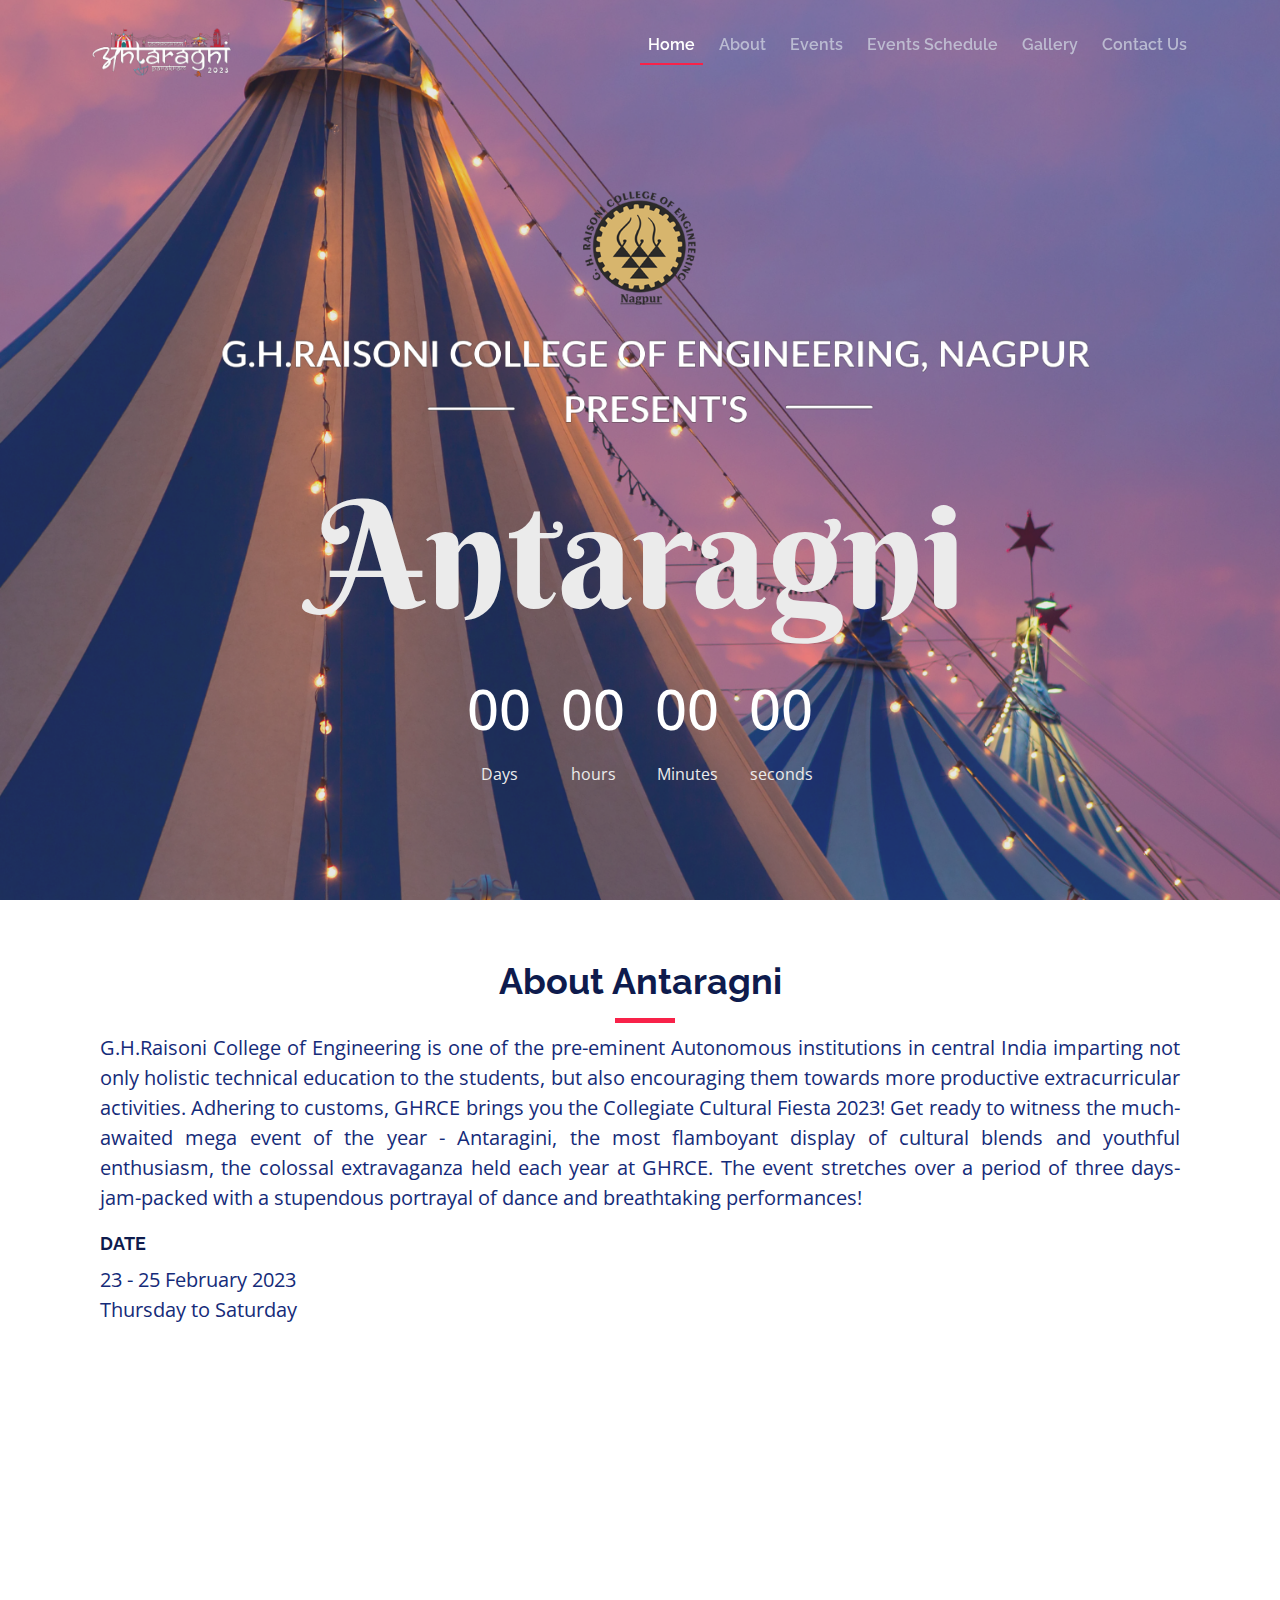
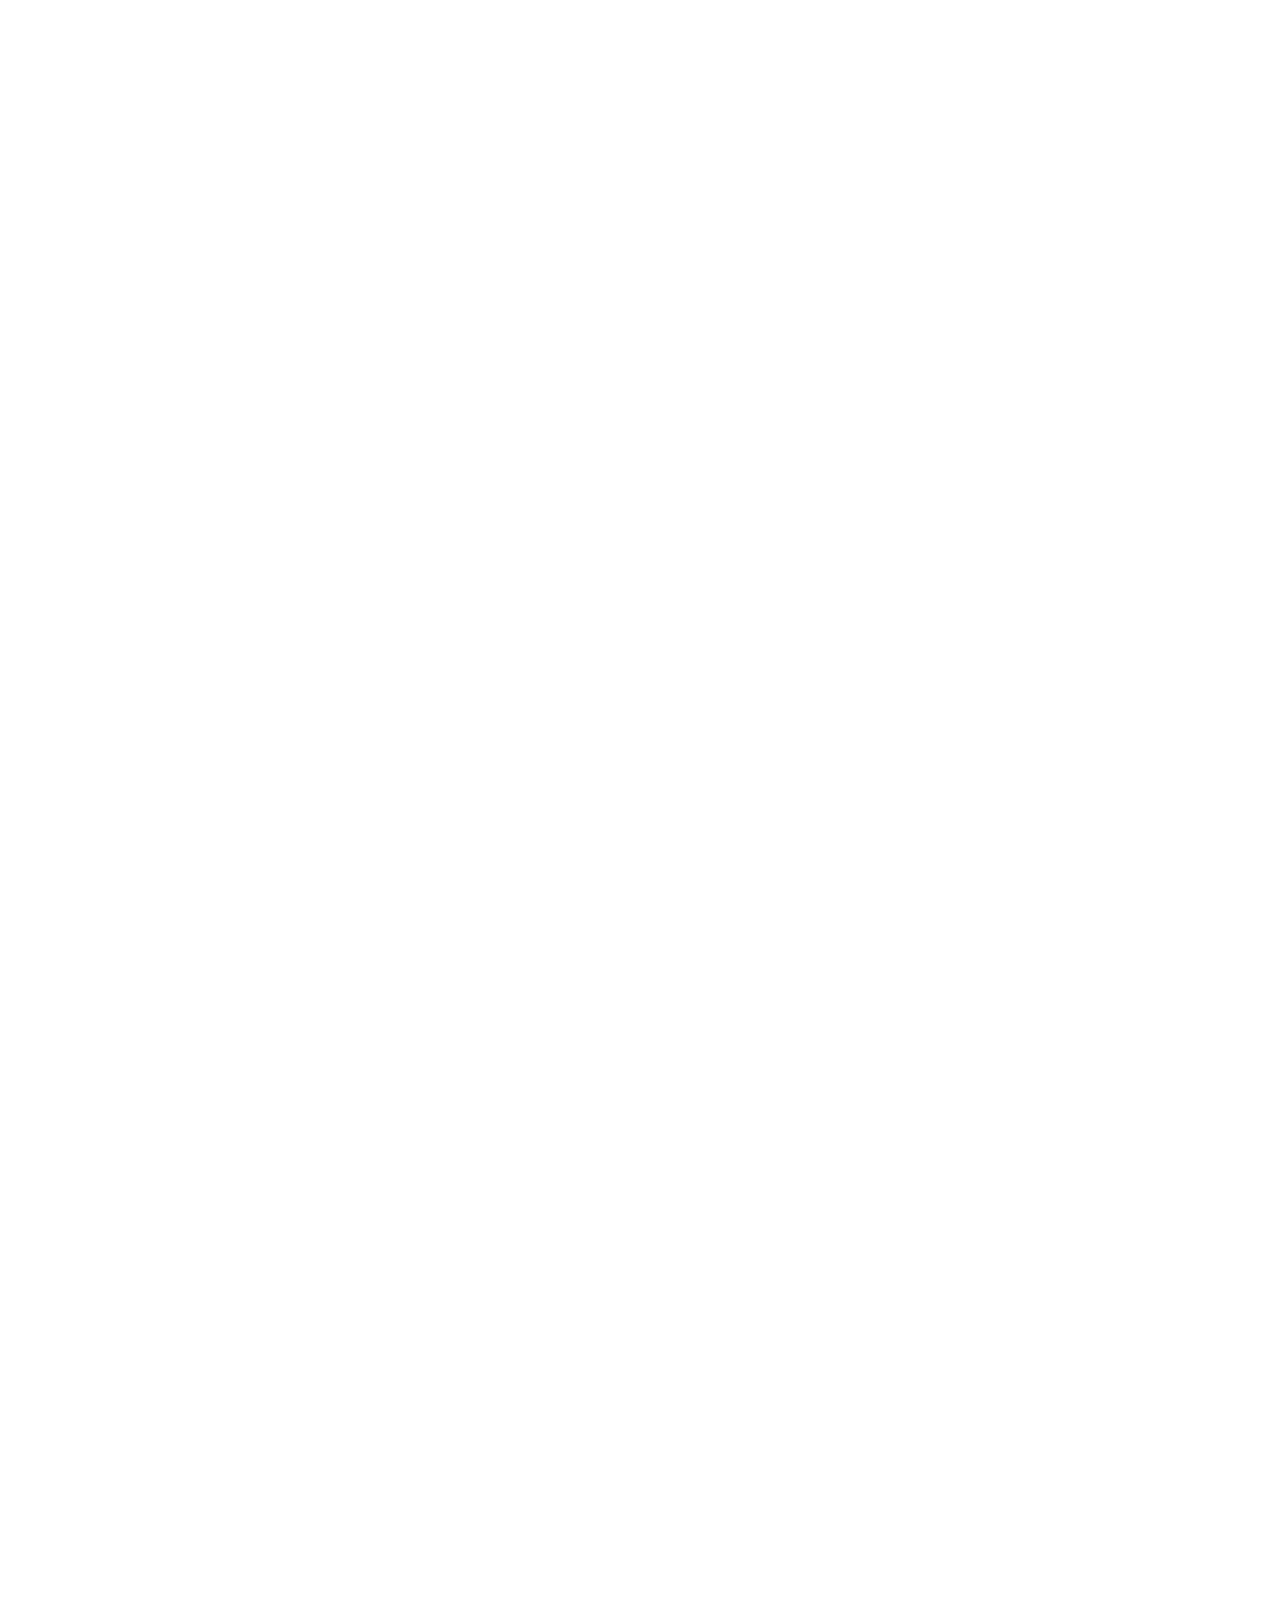
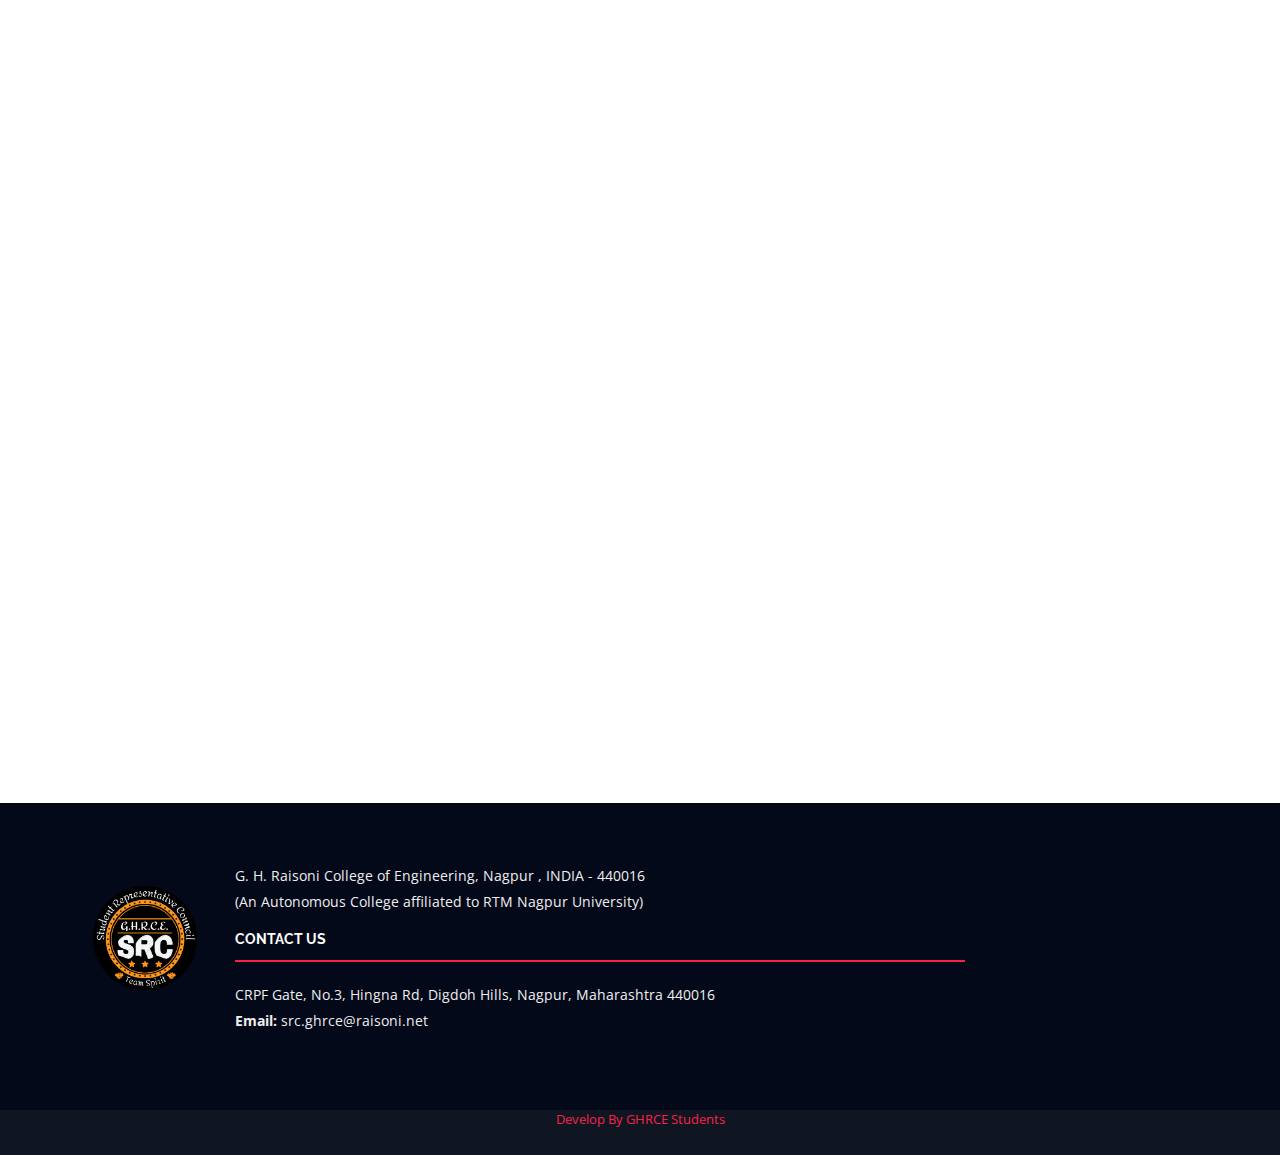
==== index.html @ e427fae5 "Merge branch 'main' of https://github.com/vidhanshu/Antaragni_website_2022 into ajay" ====
<!DOCTYPE html>
<html lang="en">
  <head>
    <meta charset="utf-8" />
    <title>Antaragni</title>
    <meta content="width=device-width, initial-scale=1.0" name="viewport" />
    <meta content="" name="keywords" />
    <meta content="" name="description" />

    <meta property="og:url" content="https://www.antaragni.net/" />
    <meta property="og:site_name" content="Antaragni" />
    <meta
      property="og:description"
      content="Antaragni,Technorion ,Parakram GHRCE"
    />
    <meta property="og:type" content="Antaragni,Technorion ,Parakram GHRCE" />
    <meta
      property="og:image"
      content="https://antaragni.net/img/f_SRC_logo1.png"
    />
    <meta
      property="og:image:secure_url"
      content="https://antaragni.net/img/f_SRC_logo1.png"
    />
    <meta property="og:image:width" content="203" />
    <meta property="og:image:height" content="203" />

    <!-- Favicons -->
    <link href="img/f_SRC_logo1.png" rel="icon" />
    <!--<link href="img/apple-touch-icon.png" rel="apple-touch-icon" />-->

    <!-- Google Fonts -->
    <link
      href="https://fonts.googleapis.com/css?family=Open+Sans:300,300i,400,400i,700,700i|Raleway:300,400,500,700,800"
      rel="stylesheet"
    />
    <link rel="preconnect" href="https://fonts.googleapis.com" />
    <link rel="preconnect" href="https://fonts.gstatic.com" crossorigin />
    <link
      href="https://fonts.googleapis.com/css2?family=Berkshire+Swash&display=swap"
      rel="stylesheet"
    />
    <link rel="preconnect" href="https://fonts.googleapis.com" />
    <link rel="preconnect" href="https://fonts.gstatic.com" crossorigin />
    <link
      href="https://fonts.googleapis.com/css2?family=Montserrat&display=swap"
      rel="stylesheet"
    />
    <!-- Bootstrap CSS File -->
    <link href="lib/bootstrap/css/bootstrap.min.css" rel="stylesheet" />

    <!-- Libraries CSS Files -->
    <link href="lib/font-awesome/css/font-awesome.min.css" rel="stylesheet" />
    <link href="lib/animate/animate.min.css" rel="stylesheet" />
    <link href="lib/venobox/venobox.css" rel="stylesheet" />
    <link href="lib/owlcarousel/assets/owl.carousel.min.css" rel="stylesheet" />

    <!-- Main Stylesheet File -->
    <link href="css/style.css" rel="stylesheet" />
    <link href="css/confetti.css" rel="stylesheet" />
  </head>

  <body>
    <!--==========================
    Header
  ============================-->
    <header id="header">
      <div class="container">
        <div id="logo" class="pull-left">
          <!--Uncomment below if you prefer to use a text logo -->
          <!--<h1><a href="#main">C<span>o</span>nf</a></h1>-->
          <!--<a class="navbar-brand" href="#" style=" float: left;width: auto;height: 100px;">-->
          <a href="index.html">
            <img
              style="float: left; width: 150px; height: 55px"
              alt="logo"
              src="img/antaragniLogo.png"
              
            />
          </a>
          <!--</a>-->

          <!--<a href="#intro" class="scrollto" style="color : #f82249"><h2 style="color : #f82249;font-weight :bold">ANTARAGNI</h2></a>-->
        </div>

        <nav id="nav-menu-container">
          <ul class="nav-menu">
            <li class="menu-active">
              <a style="font-size: 16px !important" href="#intro">Home</a>
            </li>
            <li>
              <a href="about_us.html" style="font-size: 16px !important"
                >About</a
              >
            </li>
            <li>
              <a href="#speakers" style="font-size: 16px !important">Events</a>
            </li>
            <li>
              <a href="#schedule" style="font-size: 16px !important"
                >Events Schedule</a
              >
            </li>
            <li>
              <a href="#gallery" style="font-size: 16px !important">Gallery</a>
            </li>
            <!--<li><a href="#supporters">Sponsors</a></li>-->

            <li>
              <a href="#contact" style="font-size: 16px !important"
                >Contact Us</a
              >
            </li>
          </ul>
        </nav>
        <!-- #nav-menu-container -->
      </div>
    </header>
    <!-- #header -->

    <!--==========================
    Intro Section
  ============================-->
    <section id="intro">
      <div class="intro-container wow fadeIn">
        <img src="img/logo_ghrce.png" style="height: 120px" />
        <img src="img/collegeName2.png" id="clgName" />
        <p class="mb-2 pb-0" id="antaragniWord">Antaragni</p>
        
        <!-- <a
          href="https://www.youtube.com/watch?v=Av93eybLUzI"
          class="venobox play-btn mb-4"
          data-vbtype="video"
          data-autoplay="true"
        ></a> -->
        <!--<a href="" class="about-btn scrollto">Register</a> -->

        <!-- <section> -->
          <div class="countDown">
            <!-- <center> -->
            <div class="container">
                <div class="container timer__container">
                  <div  class="col-lg-3">
                    <h2 class="day">00</h2>
                    <p>Days</p>
                  </div>
                  
                  <div class="col-lg-3 col-sm-3">
                    <h2 class="hour">00</h2>
                    <p>hours</p>
                  </div>
                  
                  <div class="col-lg-3 col-sm-3">
                    <h2 class="min">00</h2>
                    <p>Minutes</p>
                  </div>
                  
                  <div class="col-lg-3 col-sm-3">
                    <h2 class="sec">00</h2>
                    <p>seconds</p>
                  </div>
                </div>
              </div>
            <!-- </center> -->
            </div>
        <!-- </section> -->

        <!-- <img src="img/letsCeleb.png" id="clgName" /> -->
      </div>
    </section>

    <main id="main">
      <!--==========================
      About Section
    ============================-->
      <section id="about">
        <!--  animation container -->
        <!-- <div class="js-container myContainer">  -->
        <div class="container wow-fadeInUp">
          <h2 class="text-center section-header" style="color: #0e1b4d">About Antaragni</h2>
          <!-- <div class="row"> -->
            <!--img/intro_video.mp4-->
            <!-- <div class="col-lg-6 div-col-md-6 div-col-sm-12"> -->
              <!--<iframe class="embed-responsive-item" src="img/anta_video.mp4" allow="autoplay"  ></iframe>-->
              <!-- <video
                width="80%"
                height="auto"
                autoplay
                muted
                style="width: 90%; display: block; margin: auto"
              >
                <source src="img/intro_video.mp4" type="video/mp4" />
              </video> -->

              <!--<img src="img/anta_video.mp4" alt="" style="width: 100%;">-->
              <!--<video width="450" height="auto" autoplay muted>-->
              <!--      <source src="img/anta_video.mp4" type="video/mp4">-->
              <!--      <source src="img/anta_video.mp4" type="video/ogg">-->
              <!--</video>-->
            <!-- </div> -->

            <div class="col-lg-12 div-col-md-12 div-col-sm-12">
              <p style="color: #152b79; font-size: 18px" align="justify">
                G.H.Raisoni College of Engineering is one of the pre-eminent
                Autonomous institutions in central India imparting not only
                holistic technical education to the students, but also
                encouraging them towards more productive extracurricular
                activities. Adhering to customs, GHRCE brings you the Collegiate
                Cultural Fiesta 2023! Get ready to witness the much-awaited mega
                event of the year - Antaragini, the most flamboyant display of
                cultural blends and youthful enthusiasm, the colossal
                extravaganza held each year at GHRCE. The event stretches over a
                period of three days- jam-packed with a stupendous portrayal of
                dance and breathtaking performances!
              </p>
              <!--<h3 style="color: #0e1b4d;">Where</h3>-->
              <!--<p style="color: #152b79;">G.H. Raisoni College of Engineering, Nagpur</p>-->

              <h3 style="color: #0e1b4d">Date</h3>
              <p style="color: #152b79; font-size: 16px">
                23 - 25 February 2023 <br />Thursday to Saturday
              </p>
            
              
                
              </div>
            </div>

            
         
          </div>
        </div>
        <!-- </div> -->
      </section>
      <!--==========================
      events Section / events 
    ============================-->
      <section
        id="speakers"
        class="wow fadeInUp"
        style="background-color: #f6f7fd"
      >
        <div class="container">
          <div class="section-header">
            <h2>Events</h2>
            <p>Here are some of our Events</p>
          </div>
          <div class="row">
            <div class="col-lg-4 col-md-6 ">
              <div class="speaker shadow">
                <a href="Antaragni_Events.html">
                  <img
                    href="Antaragni_Events.html"
                    src="img/events/antaragniCard.png"
                    alt="Speaker 1"
                    class="img-fluid"
                  />
                </a>
              </div>
            </div>
            <div class="col-lg-4 col-md-6 ">
              <div class="speaker shadow">
                <a href="Technorian_Events.html">
                  <img
                    href="Technorian_Events.html"
                    src="img/events/technorionCard.png"
                    alt="Speaker 2"
                    class="img-fluid"
                  />
                </a>
              </div>
            </div>
            <div class="col-lg-4 col-md-6 ">
              <div class="speaker shadow">
                <a href="Parakram_Events.html">
                  <img
                    href="Parakram_Events.html"
                    src="img/events/parakramCard.png"
                    alt="Speaker 3"
                    class="img-fluid"
                  />
                </a>
              </div>
            </div>
          </div>
        </div>
      </section>

      <!--==========================
      Schedule Section
    ============================-->
      <section id="schedule" style="background-color: #ffffff">
        <div class="container wow fadeInUp">
          <div class="section-header">
            <h2>Event Schedule for antaragni</h2>
            <p>Here is our event schedule</p>
          </div>

          <ul class="nav nav-tabs" role="tablist">
            <li class="nav-item">
              <a
                class="nav-link active"
                href="#day-1"
                role="tab"
                data-toggle="tab"
                >Day 1</a
              >
            </li>
            <li class="nav-item">
              <a class="nav-link" href="#day-2" role="tab" data-toggle="tab"
                >Day 2</a
              >
            </li>
            <li class="nav-item">
              <a class="nav-link" href="#day-3" role="tab" data-toggle="tab"
                >Day 3</a
              >
            </li>
          </ul>

          <h3 class="sub-heading">Exclusive events, priceless memories</h3>

          <div class="tab-content row justify-content-center">
            <!-- Schdule Day 1 -->
            <div
              role="tabpanel"
              class="col-lg-9 tab-pane fade show active"
              id="day-1"
            >
              <div class="row schedule-item">
                <div class="col-md-2"><time>09:00 AM - 11:00 AM</time></div>
                <div class="col-md-10">
                  <h4>
                    <ul>
                      <li>Wall Painting</li>
                      <li>Bomb Squad</li>
                      <li>Code-o-Quick</li>
                      <li>Treasure Hunt</li>
                      <li> Game-o-lution</li>
                      <li>Robo Soccer</li>
                      <li>Bridge Building</li>
                    </ul>      
                  </h4>
                </div>
              </div>

              <div class="row schedule-item">
                <div class="col-md-2"><time>11:00 AM - 01:00 PM</time></div>
                <div class="col-md-10">
                  <!--<div class="speaker">-->
                  <!--  <img src="img/speakers/1.jpg" alt="Brenden Legros" />-->
                  <!--</div>-->
                  <h4>
                    <ul>
                      <li>Talent show</li>
                      <li>Masterchef</li>
                      <li>Men in Action</li>
                      <li>Web-o-change</li>
                      <li>UNO</li>
                      <li>Technical Treasure Hunt</li>
                      <li>Glow hocket</li>
                      <li>Blind Race</li>
                      <li>Tower Making</li>
                    </ul>
                  </h4>
                  <!--<p>Facere provident incidunt quos voluptas.</p>-->
                </div>
              </div>

              <div class="row schedule-item">
                <div class="col-md-2"><time>01:30 PM - 4:00 PM</time></div>
                <div class="col-md-10">
                  <!--<div class="speaker">-->
                  <!--  <img src="img/speakers/2.jpg" alt="Hubert Hirthe" />-->
                  <!--</div>-->
                  <h4>
                    <ul>
                      <li>Inauguration + Pawankhind Act</li>
                      <li>COD</li>
                      <li>Clash Royale</li>
                      <li>CS GO</li>
                    </ul>
                  </h4>
                  <!--<p>-->
                  <!--  Maiores dignissimos neque qui cum accusantium ut sit sint-->
                  <!--  inventore.-->
                  <!--</p>-->
                </div>
              </div>

              <div class="row schedule-item">
                <div class="col-md-2"><time>04:00 PM - 5:30 PM</time></div>
                <div class="col-md-10">
                  <!--<div class="speaker">-->
                  <!--  <img src="img/speakers/3.jpg" alt="Cole Emmerich" />-->
                  <!--</div>-->
                  <h4>
                    <ul><li>DJ Artist </li></ul></h4>
                  <!--<p>-->
                  <!--  Veniam accusantium laborum nihil eos eaque accusantium-->
                  <!--  aspernatur.-->
                  <!--</p>-->
                </div>
              </div>

              <!--<div class="row schedule-item">-->
              <!--  <div class="col-md-2"><time>02:00 PM</time></div>-->
              <!--  <div class="col-md-10">-->
              <!--    <div class="speaker">-->
              <!--      <img src="img/speakers/4.jpg" alt="Jack Christiansen" />-->
              <!--    </div>-->
              <!--    <h4>-->
              <!--      Qui non qui vel amet culpa sequi.-->
              <!--      <span>Jack Christiansen</span>-->
              <!--    </h4>-->
              <!--    <p>Nam ex distinctio voluptatem doloremque suscipit iusto.</p>-->
              <!--  </div>-->
              <!--</div>-->

              <!--<div class="row schedule-item">-->
              <!--  <div class="col-md-2"><time>03:00 PM</time></div>-->
              <!--  <div class="col-md-10">-->
              <!--    <div class="speaker">-->
              <!--      <img src="img/speakers/5.jpg" alt="Alejandrin Littel" />-->
              <!--    </div>-->
              <!--    <h4>-->
              <!--      Quos ratione neque expedita asperiores.-->
              <!--      <span>Alejandrin Littel</span>-->
              <!--    </h4>-->
              <!--    <p>-->
              <!--      Eligendi quo eveniet est nobis et ad temporibus odio quo.-->
              <!--    </p>-->
              <!--  </div>-->
              <!--</div>-->

              <!--<div class="row schedule-item">-->
              <!--  <div class="col-md-2"><time>04:00 PM</time></div>-->
              <!--  <div class="col-md-10">-->
              <!--    <div class="speaker">-->
              <!--      <img src="img/speakers/6.jpg" alt="Willow Trantow" />-->
              <!--    </div>-->
              <!--    <h4>-->
              <!--      Quo qui praesentium nesciunt <span>Willow Trantow</span>-->
              <!--    </h4>-->
              <!--    <p>-->
              <!--      Voluptatem et alias dolorum est aut sit enim neque-->
              <!--      veritatis.-->
              <!--    </p>-->
              <!--  </div>-->
              <!--</div>-->
            </div>
            <!-- End Schdule Day 1 -->

            <!-- Schdule Day 2 -->
            <div role="tabpanel" class="col-lg-9 tab-pane fade" id="day-2">
              <div class="row schedule-item">
                <div class="col-md-2"><time>09:00 AM - 11:00 AM</time></div>
                <div class="col-md-10">
                  <!--<div class="speaker">-->
                  <!--  <img src="img/speakers/1.jpg" alt="Brenden Legros" />-->
                  <!--</div>-->
                  <h4>
                    <ul>
                      <li>Theme Dance + Folk Dance</li>
                      <li>Rocket League</li>
                      <li>Rocket League</li>
                      <li>Innovative Tech</li>
                      <li>Valorant</li>
                      <li>Line Follower</li>
                      <li>Technical  Quiz</li>
                      <li>Trashion</li>
                    </ul>
                    
                  </h4>
                  <!--<p>Facere provident incidunt quos voluptas.</p>-->
                </div>
              </div>

              <div class="row schedule-item">
                <div class="col-md-2"><time>11:00 AM - 1:00 PM</time></div>
                <div class="col-md-10">
                  <!--<div class="speaker">-->
                  <!--  <img src="img/speakers/2.jpg" alt="Hubert Hirthe" />-->
                  <!--</div>-->
                  <h4>
                    <ul>
                      <li>Signing</li>
                      <li>Valorant</li>
                      <li>Technical Quiz</li>
                    </ul>
                  </h4>
                  <!--<p>-->
                  <!--  Maiores dignissimos neque qui cum accusantium ut sit sint-->
                  <!--  inventore.-->
                  <!--</p>-->
                </div>
              </div>

              <div class="row schedule-item">
                <div class="col-md-2"><time>01:00 PM - 03:00 PM</time></div>
                <div class="col-md-10">
                  <!--<div class="speaker">-->
                  <!--  <img src="img/speakers/3.jpg" alt="Cole Emmerich" />-->
                  <!--</div>-->
                  <h4><ul><li>Fashion Show</li></ul></h4>
                  <!--<p>-->
                  <!--  Veniam accusantium laborum nihil eos eaque accusantium-->
                  <!--  aspernatur.-->
                  <!--</p>-->
                </div>
              </div>

              <div class="row schedule-item">
                <div class="col-md-2"><time>03:00 PM - 4:00 PM</time></div>
                <div class="col-md-10">
                  <!--<div class="speaker">-->
                  <!--  <img src="img/speakers/4.jpg" alt="Jack Christiansen" />-->
                  <!--</div>-->
                  <h4><ul><li>Open mic</li></ul></h4>
                  <!--<p>Nam ex distinctio voluptatem doloremque suscipit iusto.</p>-->
                </div>
              </div>

              <div class="row schedule-item">
                <div class="col-md-2"><time>04:00 PM - 5.30 PM</time></div>
                <div class="col-md-10">
                  <!--<div class="speaker">-->
                  <!--  <img src="img/speakers/5.jpg" alt="Alejandrin Littel" />-->
                  <!--</div>-->
                  <h4><ul><li>Street dance</li></ul></h4>
                  <!--<p>-->
                  <!--  Eligendi quo eveniet est nobis et ad temporibus odio quo.-->
                  <!--</p>-->
                </div>
              </div>

              <!--<div class="row schedule-item">-->
              <!--  <div class="col-md-2"><time>04:00 PM</time></div>-->
              <!--  <div class="col-md-10">-->
              <!--    <div class="speaker">-->
              <!--      <img src="img/speakers/6.jpg" alt="Willow Trantow" />-->
              <!--    </div>-->
              <!--    <h4>-->
              <!--      Quo qui praesentium nesciunt <span>Willow Trantow</span>-->
              <!--    </h4>-->
              <!--    <p>-->
              <!--      Voluptatem et alias dolorum est aut sit enim neque-->
              <!--      veritatis.-->
              <!--    </p>-->
              <!--  </div>-->
              <!--</div>-->
            </div>
            <!-- End Schdule Day 2 -->

            <!-- Schdule Day 3 -->
            <div role="tabpanel" class="col-lg-9 tab-pane fade" id="day-3">
              <div class="row schedule-item">
                <div class="col-md-2"><time>09:30 AM - 10:30 AM</time></div>
                <div class="col-md-10">
                  <!--<div class="speaker">-->
                  <!--<img src="img/speakers/2.jpg" alt="Hubert Hirthe" />-->
                  <!--</div>-->
                  <h4><ul><li>Traditional Retro day walk</li></ul></h4>
                </div>
              </div>

              <div class="row schedule-item">
                <div class="col-md-2"><time>01:00 PM - 2:30 PM</time></div>
                <div class="col-md-10">
                  <!--<div class="speaker">-->
                  <!--  <img src="img/speakers/3.jpg" alt="Cole Emmerich" />-->
                  <!--</div>-->
                  <h4><ul><li>Prize distribution + Validictory</li></ul></h4>
                  <!--<p>-->
                  <!--  Veniam accusantium laborum nihil eos eaque accusantium-->
                  <!--  aspernatur.-->
                  <!--</p>-->
                </div>
              </div>

              <div class="row schedule-item">
                <div class="col-md-2"><time>06:00 PM onwards</time></div>
                <div class="col-md-10">
                  <!--<div class="speaker">-->
                  <!--  <img src="img/speakers/1.jpg" alt="Brenden Legros" />-->
                  <!--</div>-->
                  <h4><ul><li>Celebrity Night <em>(Hariganga campus)</em></li></ul></h4>
                  <!--<p>Facere provident incidunt quos voluptas.</p>-->
                </div>
              </div>

              <!--<div class="row schedule-item">-->
              <!--  <div class="col-md-2"><time>02:00 PM</time></div>-->
              <!--  <div class="col-md-10">-->
              <!--    <div class="speaker">-->
              <!--      <img src="img/speakers/4.jpg" alt="Jack Christiansen" />-->
              <!--    </div>-->
              <!--    <h4>-->
              <!--      Qui non qui vel amet culpa sequi.-->
              <!--      <span>Jack Christiansen</span>-->
              <!--    </h4>-->
              <!--    <p>Nam ex distinctio voluptatem doloremque suscipit iusto.</p>-->
              <!--  </div>-->
              <!--</div>-->

              <!--  <div class="row schedule-item">-->
              <!--    <div class="col-md-2"><time>03:00 PM</time></div>-->
              <!--    <div class="col-md-10">-->
              <!--      <div class="speaker">-->
              <!--        <img src="img/speakers/5.jpg" alt="Alejandrin Littel" />-->
              <!--      </div>-->
              <!--      <h4>-->
              <!--        Quos ratione neque expedita asperiores.-->
              <!--        <span>Alejandrin Littel</span>-->
              <!--      </h4>-->
              <!--      <p>-->
              <!--        Eligendi quo eveniet est nobis et ad temporibus odio quo.-->
              <!--      </p>-->
              <!--    </div>-->
              <!--  </div>-->

              <!--  <div class="row schedule-item">-->
              <!--    <div class="col-md-2"><time>04:00 PM</time></div>-->
              <!--    <div class="col-md-10">-->
              <!--      <div class="speaker">-->
              <!--        <img src="img/speakers/6.jpg" alt="Willow Trantow" />-->
              <!--      </div>-->
              <!--      <h4>-->
              <!--        Quo qui praesentium nesciunt <span>Willow Trantow</span>-->
              <!--      </h4>-->
              <!--      <p>-->

              <!--        Voluptatem et alias dolorum est aut sit enim neque-->
              <!--        veritatis.-->
              <!--      </p>-->
              <!--    </div>-->
              <!--  </div>-->
            </div>
            <!-- End Schdule Day 2 -->
          </div>
        </div>
      </section>

      <!--==========================
      Gallery Section
    ============================-->
      <section
        id="gallery"
        class="wow fadeInUp"
        style="background-color: rgb(246, 247, 253)"
      >
        <div class="container">
          <div class="section-header">
            <h2>Gallery</h2>
            <p>Check our gallery from the recent events</p>
          </div>
        </div>

        <div class="owl-carousel gallery-carousel">
          <!--<a href="img/gallery/1.jpg" class="venobox" data-gall="gallery-carousel">-->
          <img src="img/gallery/img1.jpg" alt="" />
          <!--</a>-->
          <!--<a href="img/gallery/2.jpg" class="venobox" data-gall="gallery-carousel">-->
          <img src="img/gallery/img2.jpg" alt="" />
          <!--</a>-->
          <!--<a href="img/gallery/3.jpg" class="venobox" data-gall="gallery-carousel">-->
          <img src="img/gallery/img3.jpg" alt="" />
          <!--</a>-->
          <!--<a href="img/gallery/6.jpg" class="venobox" data-gall="gallery-carousel">-->
          <img src="img/gallery/img4.jpg" alt="" />
          <!--</a>-->
          <!--<a href="img/gallery/7.jpg" class="venobox" data-gall="gallery-carousel">-->
          <img src="img/gallery/img5.jpg" alt="" />
          <!--</a>-->
          <!--<a href="img/gallery/8.jpg" class="venobox" data-gall="gallery-carousel">-->
          <img src="img/gallery/img6.jpg" alt="" />
          <!--</a>-->
          <!--<a href="img/gallery/5.jpg" class="venobox" data-gall="gallery-carousel">-->
          <img src="img/gallery/img7.jpg" alt="" />
          <img src="img/gallery/img8.jpg" alt="" />
          
          <!--</a>-->
        </div>
      </section>

      <!--==========================
      Sponsors Section
    ============================-->
      <!--<section id="supporters" class="section-with-bg wow fadeInUp">-->
      <!--  <div class="container">-->
      <!--    <div class="section-header">-->
      <!--      <h2>Sponsors</h2>-->
      <!--    </div>-->

      <!--    <div class="row no-gutters supporters-wrap clearfix">-->
      <!--      <div class="col-lg-3 col-md-4 col-xs-6">-->
      <!--        <div class="supporter-logo">-->
      <!--          <img src="img/supporters/1.png" class="img-fluid" alt="" />-->
      <!--        </div>-->
      <!--      </div>-->

      <!--      <div class="col-lg-3 col-md-4 col-xs-6">-->
      <!--        <div class="supporter-logo">-->
      <!--          <img src="img/supporters/2.png" class="img-fluid" alt="" />-->
      <!--        </div>-->
      <!--      </div>-->

      <!--      <div class="col-lg-3 col-md-4 col-xs-6">-->
      <!--        <div class="supporter-logo">-->
      <!--          <img src="img/supporters/3.png" class="img-fluid" alt="" />-->
      <!--        </div>-->
      <!--      </div>-->

      <!--      <div class="col-lg-3 col-md-4 col-xs-6">-->
      <!--        <div class="supporter-logo">-->
      <!--          <img src="img/supporters/4.png" class="img-fluid" alt="" />-->
      <!--        </div>-->
      <!--      </div>-->

      <!--      <div class="col-lg-3 col-md-4 col-xs-6">-->
      <!--        <div class="supporter-logo">-->
      <!--          <img src="img/supporters/5.png" class="img-fluid" alt="" />-->
      <!--        </div>-->
      <!--      </div>-->

      <!--      <div class="col-lg-3 col-md-4 col-xs-6">-->
      <!--        <div class="supporter-logo">-->
      <!--          <img src="img/supporters/6.png" class="img-fluid" alt="" />-->
      <!--        </div>-->
      <!--      </div>-->

      <!--      <div class="col-lg-3 col-md-4 col-xs-6">-->
      <!--        <div class="supporter-logo">-->
      <!--          <img src="img/supporters/7.png" class="img-fluid" alt="" />-->
      <!--        </div>-->
      <!--      </div>-->

      <!--      <div class="col-lg-3 col-md-4 col-xs-6">-->
      <!--        <div class="supporter-logo">-->
      <!--          <img src="img/supporters/8.png" class="img-fluid" alt="" />-->
      <!--        </div>-->
      <!--      </div>-->
      <!--    </div>-->
      <!--  </div>-->
      <!--</section>-->

      <!--==========================
      Contact Section
    ============================-->
      <section id="contact" class="section-bg wow fadeInUp">
        <div class="container">
          <div class="section-header">
            <h2>Contact Us</h2>
            <!--<p>How can we help you ?</p>-->
          </div>

          <div class="row contact-info">
            <div class="col-md-4">
              <div class="contact-address">
                <i class="ion-ios-location-outline"></i>
                <h3>Address</h3>
                <address>
                  CRPF Gate, No.3, Hingna Rd, Digdoh Hills, Nagpur, Maharashtra
                  440016
                </address>
              </div>
            </div>

            <div class="col-md-4">
              <div class="contact-phone">
                <i class="ion-ios-telephone-outline"></i>
                <h3>Phone Number</h3>
                <p><a href="tel:9921008391">+91 8600069959</a></p>
              </div>
            </div>

            <div class="col-md-4">
              <div class="contact-email">
                <i class="ion-ios-email-outline"></i>
                <h3>Email</h3>
                <p>
                  <a href="mailto:info.ghrce@raisoni.net"
                    >src.ghrce@raisoni.net</a
                  >
                </p>
              </div>
            </div>
          </div>

          <!-- <div class="section-header">
            <h2>Query form</h2>
            <p>How can we help you ?</p>
          </div>

          <div class="form"> -->
            <!--<div id="sendmessage">Your message has been sent. Thank you!</div>-->
            <!--<div id="errormessage"></div>-->
            <!-- <form 
              role="form"
              class="contactForm"
            >
              <div class="form-row">
                <div class="form-group col-md-6">
                  <input
                    type="text"
                    name="name"
                    class="form-control"
                    id="name"
                    placeholder="Your Name"
                    data-rule="minlen:4"
                    data-msg="Please enter at least 4 chars"
                  />
                  <div class="validation"></div>
                </div>
                <div class="form-group col-md-6">
                  <input
                    type="email"
                    class="form-control"
                    name="email"
                    id="email"
                    placeholder="Your Email"
                    data-rule="email"
                    data-msg="Please enter a valid email"
                  />
                  <div class="validation"></div>
                </div>
              </div>
              <div class="form-group">
                <input
                  type="text"
                  class="form-control"
                  name="subject"
                  id="subject"
                  placeholder="Subject"
                  data-rule="minlen:4"
                  data-msg="Please enter at least 8 chars of subject"
                />
                <div class="validation"></div>
              </div>
              <div class="form-group">
                <textarea
                  class="form-control"
                  name="message"
                  rows="5"
                  data-rule="required"
                  data-msg="Please write something for us"
                  placeholder="Message"
                ></textarea>
                <div class="validation"></div>
              </div>
              <div class="text-center">
                <button  name="submit" onclick="send()">
                  Send Message
                </button>
              </div>
            </form> -->
          </div>
        </div>
      </section>
      <!-- #contact -->
    </main>
    <script>
      function send() {
        
      }
    </script>
    <!--==========================
    Footer
  ============================-->

    <footer id="footer">
      <div class="footer-top">
        <div class="container">
          <div class="row">
            <img src="img/SRC_logo1.png" alt="TheEvenet" height="150" />

            <!--<div class="col-lg-4 col-md-6 footer-info">-->

            <!--  <h2 style="color : #f82249;font-weight :bold">ANTARAGNI</h2>-->

            <!--</div>-->

            <!--<div class="col-lg-3 col-md-6 footer-links">-->
            <!--  <h4>Useful Links</h4>-->
            <!--  <ul>-->
            <!--    <li><i class="fa fa-angle-right"></i> <a href="#">Home</a></li>-->
            <!--    <li>-->
            <!--      <i class="fa fa-angle-right"></i> <a href="">About us</a>-->
            <!--    </li>-->
            <!-- <li>
                  <i class="fa fa-angle-right"></i> <a href="#">Services</a>
                </li>
                <li>
                  <i class="fa fa-angle-right"></i>
                  <a href="#">Terms of service</a>
                </li>
                <li>
                  <i class="fa fa-angle-right"></i>
                  <a href="#">Privacy policy</a>
                </li> -->
            <!--  </ul>-->
            <!--</div>-->

            <!-- <div class="col-lg-3 col-md-6 footer-links">
              <h4>Useful Links</h4>
              <ul>
                <li><i class="fa fa-angle-right"></i> <a href="#">Home</a></li>
                <li>
                  <i class="fa fa-angle-right"></i> <a href="#">About us</a>
                </li>
                <li>
                  <i class="fa fa-angle-right"></i> <a href="#">Services</a>
                </li>
                <li>
                  <i class="fa fa-angle-right"></i>
                  <a href="#">Terms of service</a>
                </li>
                <li>
                  <i class="fa fa-angle-right"></i>
                  <a href="#">Privacy policy</a>
                </li>
              </ul>
            </div> -->

            <div class="col-lg-8 col-md-6 footer-contact">
              <p align="jusitfy">
                G. H. Raisoni College of Engineering, Nagpur , INDIA - 440016<br />(An
                Autonomous College affiliated to RTM Nagpur University)
              </p>
              <h4>Contact Us</h4>
              <p>
                CRPF Gate, No.3, Hingna Rd, Digdoh Hills, Nagpur, Maharashtra
                440016<br />
                <!--<strong>Phone:</strong> +1 5589 55488 55<br />-->
                <strong>Email:</strong> src.ghrce@raisoni.net<br />
                <!--<a href="admin/">Admin Login</a>-->
              </p>

              <div class="social-links">
              </div>
            </div>
          </div>
        </div>
      </div>

      <div class="container">
        <!--<div class="copyright">-->

        <!--</div>-->
        <div class="credits">
          <!--
          All the links in the footer should remain intact.
          You can delete the links only if you purchased the pro version.
          Licensing information: https://bootstrapmade.com/license/
          Purchase the pro version with working PHP/AJAX contact form: https://bootstrapmade.com/buy/?theme=TheEvent
        -->
          <a href="about_us.php#developer">Develop By GHRCE Students</a>
          <!-- redirect to antaragni main page -->
        </div>
      </div>
    </footer>

    <a href="#" class="back-to-top"><i class="fa fa-angle-up"></i></a>

    <!-- JavaScript Libraries -->
    <script src="lib/jquery/jquery.min.js"></script>
    <script src="lib/jquery/jquery-migrate.min.js"></script>
    <script src="lib/bootstrap/js/bootstrap.bundle.min.js"></script>
    <script src="lib/easing/easing.min.js"></script>
    <script src="lib/superfish/hoverIntent.js"></script>
    <script src="lib/superfish/superfish.min.js"></script>
    <script src="lib/wow/wow.min.js"></script>
    <script src="lib/venobox/venobox.min.js"></script>
    <script src="lib/owlcarousel/owl.carousel.min.js"></script>

    <!-- Contact Form JavaScript File -->
    <script src="contactform/contactform.js"></script>

    <!-- Template Main Javascript File -->
    <script src="js/main.js"></script>
    <script src="js/confetti.js"></script>
  </body>
</html>
---- lib/venobox/venobox.css ----
/* ------ venobox.css --------*/
.vbox-overlay *, .vbox-overlay *:before, .vbox-overlay *:after{
    -webkit-backface-visibility: hidden;
    -webkit-box-sizing:border-box;
    -moz-box-sizing:border-box;
    box-sizing:border-box;
}
.vbox-overlay * { 
    -webkit-backface-visibility: visible;
    backface-visibility: visible;
}
.vbox-overlay{
    display: -webkit-flex;
    display: flex;
    -webkit-flex-direction: column;
    flex-direction: column;
    -webkit-justify-content: center;
    justify-content: center;
    -webkit-align-items: center;
    align-items: center;
    position: fixed;
    left: 0;
    top: 0;
    bottom: 0;
    right: 0;
    z-index: 1040;
    -webkit-transform:translateZ(1000px);
    transform: translateZ(1000px);
    transform-style: preserve-3d;
}

/* ----- navigation ----- */
.vbox-title{
    width: 100%;
    height: 40px;
    float: left;
    text-align: center;
    line-height: 28px;
    font-size: 12px;
    padding: 6px 40px;
    overflow: hidden;
    position: fixed;
    display: none;
    left: 0;
    z-index: 1050;
}
.vbox-close{
    cursor: pointer;
    position: fixed;
    top: 15px;
    right: 15px;
    width: 48px;
    height: 48px;
    display: block;
    background-position:10px center;
    overflow: hidden;
    font-size: 48px;
    line-height: 1;
    text-align: center;
    z-index: 1050;
}
.vbox-num{
    cursor: pointer;
    position: fixed;
    left: 0;
    height: 40px;
    display: block;
    overflow: hidden;
    line-height: 28px;
    font-size: 12px;
    padding: 6px 10px;
    display: none;
    z-index: 1050;
}
/* ----- navigation ARROWS ----- */
.vbox-next, .vbox-prev{
    position: fixed;
    top: 50%;
    margin-top: -15px;
    overflow: hidden;
    cursor: pointer;
    display: block;
    width: 45px;
    height: 45px;
    z-index: 1050;
}
.vbox-next span, .vbox-prev span{
    position: relative;
    width: 20px;
    height: 20px;
    border: 2px solid transparent;
    border-top-color: #B6B6B6;
    border-right-color: #B6B6B6;
    text-indent: -100px;
    position: absolute;
    top: 8px;
    display: block;
}
.vbox-prev{
    left: 15px;
}
.vbox-next{
    right: 30px;
}
.vbox-prev span{
    left: 10px;
    -ms-transform: rotate(-135deg);
    -webkit-transform: rotate(-135deg);
    transform: rotate(-135deg);
}
.vbox-next span{
    -ms-transform: rotate(45deg);
    -webkit-transform: rotate(45deg);
    transform: rotate(45deg);
    right: 10px;
}
/* ------- inline window ------ */
.vbox-inline{
    width: 420px;
    height: 315px;
    height: 70vh;
    padding: 10px;
    background: #fff;
    margin: 0 auto;
    overflow: auto;
    text-align: left;
}
/* ------- Video & iFrames window ------ */
.venoframe{
    max-width: 100%;
    width: 100%;
    border: none;
    width: 100%;
    height: 260px;
    height: 70vh;
}
.venoframe.vbvid{
    height: 260px;
}
@media (min-width: 768px) {
    .venoframe, .vbox-inline{
        width: 90%;
        height: 360px;
        height: 70vh;
    }
    .venoframe.vbvid{
        width: 640px;
        height: 360px;
    }
}
@media (min-width: 992px) {
    .venoframe, .vbox-inline{
        max-width: 1200px;
        width: 80%;
        height: 540px;
        height: 70vh;
    }
    .venoframe.vbvid{
        width: 960px;
        height: 540px;
    }
}
/* 
Please do NOT edit this part! 
or at least read this note: http://i.imgur.com/7C0ws9e.gif
*/
.vbox-open{
    overflow: hidden;
}
.vbox-container{
    position: absolute;
    left: 0;
    right: 0;
    top: 0;
    bottom: 0;
    overflow-x: hidden;
    overflow-y: auto;
    overflow-scrolling: touch;
    -webkit-overflow-scrolling: touch;
    z-index: 20;
    max-height: 100%;

}

.vbox-content{
    text-align: center;
    float: left;
    width: 100%;
    position: relative;
    overflow: hidden;
    padding: 20px 10px;
}
.vbox-container img{
    max-width: 100%;
    height: auto;
}
.figlio{
    max-width: 100%;
    text-align: initial;
    border: 8px solid rgba(255, 255, 255, 0.4);
}
img.figlio{
    -webkit-user-select: none;
-khtml-user-select: none;
-moz-user-select: none;
-o-user-select: none;
user-select: none;
}
.vbox-content.swipe-left{
    margin-left: -200px !important;
}
.vbox-content.swipe-right{
    margin-left: 200px !important;
}
.animated{
    webkit-transition: margin 300ms ease-out;
    transition: margin 300ms ease-out;
}
.animate-in{
    opacity: 1;
}
.animate-out{
    opacity: 0;
}
/* ---------- preloader ----------
 * SPINKIT 
 * http://tobiasahlin.com/spinkit/
-------------------------------- */
.sk-double-bounce,.sk-rotating-plane{width:40px;height:40px;margin:40px auto}.sk-rotating-plane{background-color:#333;-webkit-animation:sk-rotatePlane 1.2s infinite ease-in-out;animation:sk-rotatePlane 1.2s infinite ease-in-out}@-webkit-keyframes sk-rotatePlane{0%{-webkit-transform:perspective(120px) rotateX(0) rotateY(0);transform:perspective(120px) rotateX(0) rotateY(0)}50%{-webkit-transform:perspective(120px) rotateX(-180.1deg) rotateY(0);transform:perspective(120px) rotateX(-180.1deg) rotateY(0)}100%{-webkit-transform:perspective(120px) rotateX(-180deg) rotateY(-179.9deg);transform:perspective(120px) rotateX(-180deg) rotateY(-179.9deg)}}@keyframes sk-rotatePlane{0%{-webkit-transform:perspective(120px) rotateX(0) rotateY(0);transform:perspective(120px) rotateX(0) rotateY(0)}50%{-webkit-transform:perspective(120px) rotateX(-180.1deg) rotateY(0);transform:perspective(120px) rotateX(-180.1deg) rotateY(0)}100%{-webkit-transform:perspective(120px) rotateX(-180deg) rotateY(-179.9deg);transform:perspective(120px) rotateX(-180deg) rotateY(-179.9deg)}}.sk-double-bounce{position:relative}.sk-double-bounce .sk-child{width:100%;height:100%;border-radius:50%;background-color:#333;opacity:.6;position:absolute;top:0;left:0;-webkit-animation:sk-doubleBounce 2s infinite ease-in-out;animation:sk-doubleBounce 2s infinite ease-in-out}.sk-chasing-dots .sk-child,.sk-spinner-pulse,.sk-three-bounce .sk-child{background-color:#333;border-radius:100%}.sk-double-bounce .sk-double-bounce2{-webkit-animation-delay:-1s;animation-delay:-1s}@-webkit-keyframes sk-doubleBounce{0%,100%{-webkit-transform:scale(0);transform:scale(0)}50%{-webkit-transform:scale(1);transform:scale(1)}}@keyframes sk-doubleBounce{0%,100%{-webkit-transform:scale(0);transform:scale(0)}50%{-webkit-transform:scale(1);transform:scale(1)}}.sk-wave{margin:40px auto;width:50px;height:40px;text-align:center;font-size:10px}.sk-wave .sk-rect{background-color:#333;height:100%;width:6px;display:inline-block;-webkit-animation:sk-waveStretchDelay 1.2s infinite ease-in-out;animation:sk-waveStretchDelay 1.2s infinite ease-in-out}.sk-wave .sk-rect1{-webkit-animation-delay:-1.2s;animation-delay:-1.2s}.sk-wave .sk-rect2{-webkit-animation-delay:-1.1s;animation-delay:-1.1s}.sk-wave .sk-rect3{-webkit-animation-delay:-1s;animation-delay:-1s}.sk-wave .sk-rect4{-webkit-animation-delay:-.9s;animation-delay:-.9s}.sk-wave .sk-rect5{-webkit-animation-delay:-.8s;animation-delay:-.8s}@-webkit-keyframes sk-waveStretchDelay{0%,100%,40%{-webkit-transform:scaleY(.4);transform:scaleY(.4)}20%{-webkit-transform:scaleY(1);transform:scaleY(1)}}@keyframes sk-waveStretchDelay{0%,100%,40%{-webkit-transform:scaleY(.4);transform:scaleY(.4)}20%{-webkit-transform:scaleY(1);transform:scaleY(1)}}.sk-wandering-cubes{margin:40px auto;width:40px;height:40px;position:relative}.sk-wandering-cubes .sk-cube{background-color:#333;width:10px;height:10px;position:absolute;top:0;left:0;-webkit-animation:sk-wanderingCube 1.8s ease-in-out -1.8s infinite both;animation:sk-wanderingCube 1.8s ease-in-out -1.8s infinite both}.sk-chasing-dots,.sk-spinner-pulse{width:40px;height:40px;margin:40px auto}.sk-wandering-cubes .sk-cube2{-webkit-animation-delay:-.9s;animation-delay:-.9s}@-webkit-keyframes sk-wanderingCube{0%{-webkit-transform:rotate(0);transform:rotate(0)}25%{-webkit-transform:translateX(30px) rotate(-90deg) scale(.5);transform:translateX(30px) rotate(-90deg) scale(.5)}50%{-webkit-transform:translateX(30px) translateY(30px) rotate(-179deg);transform:translateX(30px) translateY(30px) rotate(-179deg)}50.1%{-webkit-transform:translateX(30px) translateY(30px) rotate(-180deg);transform:translateX(30px) translateY(30px) rotate(-180deg)}75%{-webkit-transform:translateX(0) translateY(30px) rotate(-270deg) scale(.5);transform:translateX(0) translateY(30px) rotate(-270deg) scale(.5)}100%{-webkit-transform:rotate(-360deg);transform:rotate(-360deg)}}@keyframes sk-wanderingCube{0%{-webkit-transform:rotate(0);transform:rotate(0)}25%{-webkit-transform:translateX(30px) rotate(-90deg) scale(.5);transform:translateX(30px) rotate(-90deg) scale(.5)}50%{-webkit-transform:translateX(30px) translateY(30px) rotate(-179deg);transform:translateX(30px) translateY(30px) rotate(-179deg)}50.1%{-webkit-transform:translateX(30px) translateY(30px) rotate(-180deg);transform:translateX(30px) translateY(30px) rotate(-180deg)}75%{-webkit-transform:translateX(0) translateY(30px) rotate(-270deg) scale(.5);transform:translateX(0) translateY(30px) rotate(-270deg) scale(.5)}100%{-webkit-transform:rotate(-360deg);transform:rotate(-360deg)}}.sk-spinner-pulse{-webkit-animation:sk-pulseScaleOut 1s infinite ease-in-out;animation:sk-pulseScaleOut 1s infinite ease-in-out}@-webkit-keyframes sk-pulseScaleOut{0%{-webkit-transform:scale(0);transform:scale(0)}100%{-webkit-transform:scale(1);transform:scale(1);opacity:0}}@keyframes sk-pulseScaleOut{0%{-webkit-transform:scale(0);transform:scale(0)}100%{-webkit-transform:scale(1);transform:scale(1);opacity:0}}.sk-chasing-dots{position:relative;text-align:center;-webkit-animation:sk-chasingDotsRotate 2s infinite linear;animation:sk-chasingDotsRotate 2s infinite linear}.sk-chasing-dots .sk-child{width:60%;height:60%;display:inline-block;position:absolute;top:0;-webkit-animation:sk-chasingDotsBounce 2s infinite ease-in-out;animation:sk-chasingDotsBounce 2s infinite ease-in-out}.sk-chasing-dots .sk-dot2{top:auto;bottom:0;-webkit-animation-delay:-1s;animation-delay:-1s}@-webkit-keyframes sk-chasingDotsRotate{100%{-webkit-transform:rotate(360deg);transform:rotate(360deg)}}@keyframes sk-chasingDotsRotate{100%{-webkit-transform:rotate(360deg);transform:rotate(360deg)}}@-webkit-keyframes sk-chasingDotsBounce{0%,100%{-webkit-transform:scale(0);transform:scale(0)}50%{-webkit-transform:scale(1);transform:scale(1)}}@keyframes sk-chasingDotsBounce{0%,100%{-webkit-transform:scale(0);transform:scale(0)}50%{-webkit-transform:scale(1);transform:scale(1)}}.sk-three-bounce{margin:40px auto;width:80px;text-align:center}.sk-three-bounce .sk-child{width:20px;height:20px;display:inline-block;-webkit-animation:sk-three-bounce 1.4s ease-in-out 0s infinite both;animation:sk-three-bounce 1.4s ease-in-out 0s infinite both}.sk-circle .sk-child:before,.sk-fading-circle .sk-circle:before{display:block;border-radius:100%;content:'';background-color:#333}.sk-three-bounce .sk-bounce1{-webkit-animation-delay:-.32s;animation-delay:-.32s}.sk-three-bounce .sk-bounce2{-webkit-animation-delay:-.16s;animation-delay:-.16s}@-webkit-keyframes sk-three-bounce{0%,100%,80%{-webkit-transform:scale(0);transform:scale(0)}40%{-webkit-transform:scale(1);transform:scale(1)}}@keyframes sk-three-bounce{0%,100%,80%{-webkit-transform:scale(0);transform:scale(0)}40%{-webkit-transform:scale(1);transform:scale(1)}}.sk-circle{margin:40px auto;width:40px;height:40px;position:relative}.sk-circle .sk-child{width:100%;height:100%;position:absolute;left:0;top:0}.sk-circle .sk-child:before{margin:0 auto;width:15%;height:15%;-webkit-animation:sk-circleBounceDelay 1.2s infinite ease-in-out both;animation:sk-circleBounceDelay 1.2s infinite ease-in-out both}.sk-circle .sk-circle2{-webkit-transform:rotate(30deg);-ms-transform:rotate(30deg);transform:rotate(30deg)}.sk-circle .sk-circle3{-webkit-transform:rotate(60deg);-ms-transform:rotate(60deg);transform:rotate(60deg)}.sk-circle .sk-circle4{-webkit-transform:rotate(90deg);-ms-transform:rotate(90deg);transform:rotate(90deg)}.sk-circle .sk-circle5{-webkit-transform:rotate(120deg);-ms-transform:rotate(120deg);transform:rotate(120deg)}.sk-circle .sk-circle6{-webkit-transform:rotate(150deg);-ms-transform:rotate(150deg);transform:rotate(150deg)}.sk-circle .sk-circle7{-webkit-transform:rotate(180deg);-ms-transform:rotate(180deg);transform:rotate(180deg)}.sk-circle .sk-circle8{-webkit-transform:rotate(210deg);-ms-transform:rotate(210deg);transform:rotate(210deg)}.sk-circle .sk-circle9{-webkit-transform:rotate(240deg);-ms-transform:rotate(240deg);transform:rotate(240deg)}.sk-circle .sk-circle10{-webkit-transform:rotate(270deg);-ms-transform:rotate(270deg);transform:rotate(270deg)}.sk-circle .sk-circle11{-webkit-transform:rotate(300deg);-ms-transform:rotate(300deg);transform:rotate(300deg)}.sk-circle .sk-circle12{-webkit-transform:rotate(330deg);-ms-transform:rotate(330deg);transform:rotate(330deg)}.sk-circle .sk-circle2:before{-webkit-animation-delay:-1.1s;animation-delay:-1.1s}.sk-circle .sk-circle3:before{-webkit-animation-delay:-1s;animation-delay:-1s}.sk-circle .sk-circle4:before{-webkit-animation-delay:-.9s;animation-delay:-.9s}.sk-circle .sk-circle5:before{-webkit-animation-delay:-.8s;animation-delay:-.8s}.sk-circle .sk-circle6:before{-webkit-animation-delay:-.7s;animation-delay:-.7s}.sk-circle .sk-circle7:before{-webkit-animation-delay:-.6s;animation-delay:-.6s}.sk-circle .sk-circle8:before{-webkit-animation-delay:-.5s;animation-delay:-.5s}.sk-circle .sk-circle9:before{-webkit-animation-delay:-.4s;animation-delay:-.4s}.sk-circle .sk-circle10:before{-webkit-animation-delay:-.3s;animation-delay:-.3s}.sk-circle .sk-circle11:before{-webkit-animation-delay:-.2s;animation-delay:-.2s}.sk-circle .sk-circle12:before{-webkit-animation-delay:-.1s;animation-delay:-.1s}@-webkit-keyframes sk-circleBounceDelay{0%,100%,80%{-webkit-transform:scale(0);transform:scale(0)}40%{-webkit-transform:scale(1);transform:scale(1)}}@keyframes sk-circleBounceDelay{0%,100%,80%{-webkit-transform:scale(0);transform:scale(0)}40%{-webkit-transform:scale(1);transform:scale(1)}}.sk-cube-grid{width:40px;height:40px;margin:40px auto}.sk-cube-grid .sk-cube{width:33.33%;height:33.33%;background-color:#333;float:left;-webkit-animation:sk-cubeGridScaleDelay 1.3s infinite ease-in-out;animation:sk-cubeGridScaleDelay 1.3s infinite ease-in-out}.sk-cube-grid .sk-cube1{-webkit-animation-delay:.2s;animation-delay:.2s}.sk-cube-grid .sk-cube2{-webkit-animation-delay:.3s;animation-delay:.3s}.sk-cube-grid .sk-cube3{-webkit-animation-delay:.4s;animation-delay:.4s}.sk-cube-grid .sk-cube4{-webkit-animation-delay:.1s;animation-delay:.1s}.sk-cube-grid .sk-cube5{-webkit-animation-delay:.2s;animation-delay:.2s}.sk-cube-grid .sk-cube6{-webkit-animation-delay:.3s;animation-delay:.3s}.sk-cube-grid .sk-cube7{-webkit-animation-delay:0ms;animation-delay:0ms}.sk-cube-grid .sk-cube8{-webkit-animation-delay:.1s;animation-delay:.1s}.sk-cube-grid .sk-cube9{-webkit-animation-delay:.2s;animation-delay:.2s}@-webkit-keyframes sk-cubeGridScaleDelay{0%,100%,70%{-webkit-transform:scale3D(1,1,1);transform:scale3D(1,1,1)}35%{-webkit-transform:scale3D(0,0,1);transform:scale3D(0,0,1)}}@keyframes sk-cubeGridScaleDelay{0%,100%,70%{-webkit-transform:scale3D(1,1,1);transform:scale3D(1,1,1)}35%{-webkit-transform:scale3D(0,0,1);transform:scale3D(0,0,1)}}.sk-fading-circle{margin:40px auto;width:40px;height:40px;position:relative}.sk-fading-circle .sk-circle{width:100%;height:100%;position:absolute;left:0;top:0}.sk-fading-circle .sk-circle:before{margin:0 auto;width:15%;height:15%;-webkit-animation:sk-circleFadeDelay 1.2s infinite ease-in-out both;animation:sk-circleFadeDelay 1.2s infinite ease-in-out both}.sk-fading-circle .sk-circle2{-webkit-transform:rotate(30deg);-ms-transform:rotate(30deg);transform:rotate(30deg)}.sk-fading-circle .sk-circle3{-webkit-transform:rotate(60deg);-ms-transform:rotate(60deg);transform:rotate(60deg)}.sk-fading-circle .sk-circle4{-webkit-transform:rotate(90deg);-ms-transform:rotate(90deg);transform:rotate(90deg)}.sk-fading-circle .sk-circle5{-webkit-transform:rotate(120deg);-ms-transform:rotate(120deg);transform:rotate(120deg)}.sk-fading-circle .sk-circle6{-webkit-transform:rotate(150deg);-ms-transform:rotate(150deg);transform:rotate(150deg)}.sk-fading-circle .sk-circle7{-webkit-transform:rotate(180deg);-ms-transform:rotate(180deg);transform:rotate(180deg)}.sk-fading-circle .sk-circle8{-webkit-transform:rotate(210deg);-ms-transform:rotate(210deg);transform:rotate(210deg)}.sk-fading-circle .sk-circle9{-webkit-transform:rotate(240deg);-ms-transform:rotate(240deg);transform:rotate(240deg)}.sk-fading-circle .sk-circle10{-webkit-transform:rotate(270deg);-ms-transform:rotate(270deg);transform:rotate(270deg)}.sk-fading-circle .sk-circle11{-webkit-transform:rotate(300deg);-ms-transform:rotate(300deg);transform:rotate(300deg)}.sk-fading-circle .sk-circle12{-webkit-transform:rotate(330deg);-ms-transform:rotate(330deg);transform:rotate(330deg)}.sk-fading-circle .sk-circle2:before{-webkit-animation-delay:-1.1s;animation-delay:-1.1s}.sk-fading-circle .sk-circle3:before{-webkit-animation-delay:-1s;animation-delay:-1s}.sk-fading-circle .sk-circle4:before{-webkit-animation-delay:-.9s;animation-delay:-.9s}.sk-fading-circle .sk-circle5:before{-webkit-animation-delay:-.8s;animation-delay:-.8s}.sk-fading-circle .sk-circle6:before{-webkit-animation-delay:-.7s;animation-delay:-.7s}.sk-fading-circle .sk-circle7:before{-webkit-animation-delay:-.6s;animation-delay:-.6s}.sk-fading-circle .sk-circle8:before{-webkit-animation-delay:-.5s;animation-delay:-.5s}.sk-fading-circle .sk-circle9:before{-webkit-animation-delay:-.4s;animation-delay:-.4s}.sk-fading-circle .sk-circle10:before{-webkit-animation-delay:-.3s;animation-delay:-.3s}.sk-fading-circle .sk-circle11:before{-webkit-animation-delay:-.2s;animation-delay:-.2s}.sk-fading-circle .sk-circle12:before{-webkit-animation-delay:-.1s;animation-delay:-.1s}@-webkit-keyframes sk-circleFadeDelay{0%,100%,39%{opacity:0}40%{opacity:1}}@keyframes sk-circleFadeDelay{0%,100%,39%{opacity:0}40%{opacity:1}}.sk-folding-cube{margin:40px auto;width:40px;height:40px;position:relative;-webkit-transform:rotateZ(45deg);transform:rotateZ(45deg)}.sk-folding-cube .sk-cube{float:left;width:50%;height:50%;position:relative;-webkit-transform:scale(1.1);-ms-transform:scale(1.1);transform:scale(1.1)}.sk-folding-cube .sk-cube:before{content:'';position:absolute;top:0;left:0;width:100%;height:100%;background-color:#333;-webkit-animation:sk-foldCubeAngle 2.4s infinite linear both;animation:sk-foldCubeAngle 2.4s infinite linear both;-webkit-transform-origin:100% 100%;-ms-transform-origin:100% 100%;transform-origin:100% 100%}.sk-folding-cube .sk-cube2{-webkit-transform:scale(1.1) rotateZ(90deg);transform:scale(1.1) rotateZ(90deg)}.sk-folding-cube .sk-cube3{-webkit-transform:scale(1.1) rotateZ(180deg);transform:scale(1.1) rotateZ(180deg)}.sk-folding-cube .sk-cube4{-webkit-transform:scale(1.1) rotateZ(270deg);transform:scale(1.1) rotateZ(270deg)}.sk-folding-cube .sk-cube2:before{-webkit-animation-delay:.3s;animation-delay:.3s}.sk-folding-cube .sk-cube3:before{-webkit-animation-delay:.6s;animation-delay:.6s}.sk-folding-cube .sk-cube4:before{-webkit-animation-delay:.9s;animation-delay:.9s}@-webkit-keyframes sk-foldCubeAngle{0%,10%{-webkit-transform:perspective(140px) rotateX(-180deg);transform:perspective(140px) rotateX(-180deg);opacity:0}25%,75%{-webkit-transform:perspective(140px) rotateX(0);transform:perspective(140px) rotateX(0);opacity:1}100%,90%{-webkit-transform:perspective(140px) rotateY(180deg);transform:perspective(140px) rotateY(180deg);opacity:0}}@keyframes sk-foldCubeAngle{0%,10%{-webkit-transform:perspective(140px) rotateX(-180deg);transform:perspective(140px) rotateX(-180deg);opacity:0}25%,75%{-webkit-transform:perspective(140px) rotateX(0);transform:perspective(140px) rotateX(0);opacity:1}100%,90%{-webkit-transform:perspective(140px) rotateY(180deg);transform:perspective(140px) rotateY(180deg);opacity:0}}
---- css/style.css ----
/*
  Theme Name: TheEvent
  Theme URL: https://bootstrapmade.com/theevent-conference-event-bootstrap-template/
  Author: BootstrapMade.com
  License: https://bootstrapmade.com/license/
*/

/*--------------------------------------------------------------
# General
--------------------------------------------------------------*/

body {
  background: #fff;
  color: #2f3138;
  font-family: "Open Sans", sans-serif;
}

a {
  color: #f82249;
  transition: 0.5s;
}

a:hover,
a:active,
a:focus {
  color: #f8234a;
  outline: none;
  text-decoration: none;
}

h1,
h2,
h3,
h4,
h5,
h6 {
  font-family: "Raleway", sans-serif;
  font-weight: 400;
  margin: 0 0 20px 0;
  padding: 0;
  color: #0e1b4d;
}

.main-page {
  margin-top: 70px;
}

.wow {
  visibility: hidden;
}

/* Prelaoder */

#preloader {
  position: fixed;
  left: 0;
  top: 0;
  z-index: 999;
  width: 100%;
  height: 100%;
  overflow: visible;
  background: #fff url("../img/preloader.svg") no-repeat center center;
}

/* Back to top button */

.back-to-top {
  position: fixed;
  display: none;
  background: #f82249;
  color: #fff;
  width: 40px;
  height: 40px;
  text-align: center;
  border-radius: 50px;
  right: 15px;
  bottom: 15px;
  transition: background 0.5s ease-in-out;
}

.back-to-top i {
  font-size: 24px;
  padding-top: 6px;
}

.back-to-top:focus {
  background: #e0072f;
  color: #fff;
  outline: none;
}

.back-to-top:hover {
  background: #e0072f;
  color: #fff;
}

/* Sections Header
--------------------------------*/

.section-header {
  margin-bottom: 60px;
  position: relative;
  padding-bottom: 20px;
}

.section-header::before {
  content: "";
  position: absolute;
  display: block;
  width: 60px;
  height: 5px;
  background: #f82249;
  bottom: 0;
  left: calc(50% - 25px);
}

.section-header h2 {
  font-size: 36px;
  text-transform: uppercase;
  text-align: center;
  font-weight: 700;
  margin-bottom: 10px;
}

.section-header p {
  text-align: center;
  padding: 0;
  margin: 0;
  font-size: 18px;
  font-weight: 500;
  color: #9195a2;
}

.section-with-bg {
  background-color: #fff;
}

/*--------------------------------------------------------------
# Header
--------------------------------------------------------------*/

#header {
  height: 90px;
  padding: 25px 0;
  position: fixed;
  left: 0;
  top: 0;
  right: 0;
  transition: all 0.5s;
  z-index: 997;
}

#header.header-scrolled,
#header.header-fixed {
  background: rgba(6, 12, 34, 0.7);
  height: 70px;
  padding: 15px 0;
  transition: all 0.5s;
}

#header #logo h1 {
  font-size: 36px;
  margin: 0;
  padding: 6px 0;
  line-height: 1;
  font-family: "Raleway", sans-serif;
  font-weight: 700;
  letter-spacing: 3px;
  text-transform: uppercase;
}

#header #logo h1 span {
  color: #f82249;
}

#header #logo h1 a,
#header #logo h1 a:hover {
  color: #fff;
}

#header #logo img {
  padding: 0;
  padding-bottom: 0.2rem;
  /*max-height: auto;*/
}

/*--------------------------------------------------------------
# Navigation Menu
--------------------------------------------------------------*/

/* Nav Menu Essentials */

.nav-menu,
.nav-menu * {
  margin: 0;
  padding: 0;
  list-style: none;
}

.nav-menu ul {
  position: absolute;
  display: none;
  top: 100%;
  left: 0;
  z-index: 99;
}

.nav-menu li {
  position: relative;
  white-space: nowrap;
}

.nav-menu > li {
  float: left;
}

.nav-menu li:hover > ul,
.nav-menu li.sfHover > ul {
  display: block;
}

.nav-menu ul ul {
  top: 0;
  left: 100%;
}

.nav-menu ul li {
  min-width: 180px;
}

/* Nav Menu Arrows */

.sf-arrows .sf-with-ul {
  padding-right: 30px;
}

.sf-arrows .sf-with-ul:after {
  content: "\f107";
  position: absolute;
  right: 15px;
  font-family: FontAwesome;
  font-style: normal;
  font-weight: normal;
}

.sf-arrows ul .sf-with-ul:after {
  content: "\f105";
}

/* Nav Meu Container */

#nav-menu-container {
  float: right;
  margin: 0;
}

/* Nav Meu Styling */

.nav-menu a {
  padding: 8px;
  text-decoration: none;
  display: inline-block;
  color: rgba(202, 206, 221, 0.8);
  font-family: "Raleway", sans-serif;
  font-weight: 600;
  font-size: 14px;
  outline: none;
}

.nav-menu .menu-active a,
.nav-menu a:hover {
  color: #fff;
}

.nav-menu > li {
  margin-left: 8px;
}

.nav-menu > li > a:before {
  content: "";
  position: absolute;
  width: 0;
  height: 2px;
  bottom: 0;
  left: 0;
  background-color: #f82249;
  visibility: hidden;
  transition: all 0.3s ease-in-out 0s;
}

.nav-menu a:hover:before,
.nav-menu li:hover > a:before,
.nav-menu .menu-active > a:before {
  visibility: visible;
  width: 100%;
}

.nav-menu li.buy-tickets a {
  color: #fff;
  background: #f82249;
  padding: 7px 22px;
  border-radius: 50px;
  border: 2px solid #f82249;
  transition: all ease-in-out 0.3s;
  font-weight: 500;
  margin-left: 8px;
  margin-top: 2px;
  line-height: 1;
  font-size: 13px;
}

.nav-menu li.buy-tickets a:hover {
  background: none;
}

.nav-menu li.buy-tickets:hover a:before,
.nav-menu li.buy-tickets.menu-active a:before {
  visibility: hidden;
}

.nav-menu ul {
  margin: 4px 0 0 0;
  padding: 10px;
  box-shadow: 0px 0px 30px rgba(127, 137, 161, 0.25);
  background: #fff;
  border-radius: 3px;
}

.nav-menu ul li {
  transition: 0.3s;
}

.nav-menu ul li a {
  padding: 10px;
  color: #060c22;
  transition: 0.3s;
  display: block;
  font-size: 13px;
  text-transform: none;
  border-radius: 3px;
}

.nav-menu ul li:hover > a {
  background: #f82249;
  color: #fff;
}

.nav-menu ul ul {
  margin: 0;
}

/* Mobile Nav Toggle */

#mobile-nav-toggle {
  position: fixed;
  right: 0;
  top: 0;
  z-index: 999;
  margin: 15px 15px 0 0;
  border: 0;
  background: none;
  font-size: 24px;
  display: none;
  transition: all 0.4s;
  outline: none;
  cursor: pointer;
}

#mobile-nav-toggle i {
  color: #fff;
}

/* Mobile Nav Styling */

#mobile-nav {
  position: fixed;
  top: 0;
  padding-top: 18px;
  bottom: 0;
  z-index: 998;
  background: rgba(6, 12, 34, 0.9);
  left: -260px;
  width: 260px;
  overflow-y: auto;
  transition: 0.4s;
}

#mobile-nav ul {
  padding: 0;
  margin: 0;
  list-style: none;
}

#mobile-nav ul li {
  position: relative;
}

#mobile-nav ul li a {
  color: #fff;
  font-size: 17px;
  overflow: hidden;
  padding: 10px 22px 10px 15px;
  position: relative;
  text-decoration: none;
  width: 100%;
  display: block;
  outline: none;
}

#mobile-nav ul li a:hover {
  color: #f82249;
}

#mobile-nav ul li li {
  padding-left: 30px;
}

#mobile-nav ul .menu-has-children i {
  position: absolute;
  right: 0;
  z-index: 99;
  padding: 15px;
  cursor: pointer;
  color: #fff;
}

#mobile-nav ul .menu-has-children i.fa-chevron-up {
  color: #f82249;
}

#mobile-nav ul .menu-item-active {
  color: #f82249;
}

#mobile-body-overly {
  width: 100%;
  height: 100%;
  z-index: 997;
  top: 0;
  left: 0;
  position: fixed;
  background: rgba(6, 12, 34, 0.95);
  display: none;
}

/* Mobile Nav body classes */

body.mobile-nav-active {
  overflow: hidden;
}

body.mobile-nav-active #mobile-nav {
  left: 0;
}

body.mobile-nav-active #mobile-nav-toggle {
  color: #fff;
}

/*--------------------------------------------------------------
# Intro Section
--------------------------------------------------------------*/

#intro {
  width: 100%;
  height: 100vh !important;
  background: url(../img/coverPage.png) top center;
  background-size: cover;
  background-repeat: no-repeat;
  overflow: hidden;
  position: relative;
}

#intro .timer__container {
  display: flex;
  justify-content: center;
}

#clgName {
  width: 190% !important;
  max-width: 100rem;
}

#antaragniWord {
  font-family: "Berkshire Swash", cursive !important;
  font-size: 180px !important;
}

@media (max-width: 375px) {
  #antaragniWord {
    font-family: "Berkshire Swash", cursive !important;
    font-size: 50px !important;
  }
  #intro .day {
    font-size: 30px !important;
  }
  #intro .hour {
    font-size: 30px !important;
  }
  #intro .min {
    font-size: 30px !important;
  }
  #intro .sec {
    font-size: 30px !important;
  }
}

@media (max-width: 770px) and (min-width: 376px) {
  #antaragniWord {
    font-family: "Berkshire Swash", cursive !important;
    font-size: 75px !important;
  }
  #intro .day {
    font-size: 45px !important;
  }
  #intro .hour {
    font-size: 45px !important;
  }
  #intro .min {
    font-size: 45px !important;
  }
  #intro .sec {
    font-size: 45px !important;
  }
}

@media (min-width: 770px) {
  #antaragniWord {
    font-family: "Berkshire Swash", cursive !important;
    font-size: 150px !important;
  }
  /* #intro .day {
    font-size: 45px !important;
  }
  #intro .hour {
    font-size: 45px !important;
  }
  #intro .min {
    font-size: 45px !important;
  }
  #intro .sec {
    font-size: 45px !important;
  } */
}

#intro:before {
  content: "";
  background: rgba(6, 12, 34, 0);
  position: absolute;
  bottom: 0;
  top: 0;
  left: 0;
  right: 0;
}

#intro .intro-container {
  position: absolute;
  bottom: 0;
  left: 0;
  top: 90px;
  right: 0;
  display: -webkit-box;
  display: -ms-flexbox;
  display: flex;
  -webkit-box-pack: center;
  -ms-flex-pack: center;
  justify-content: center;
  -webkit-box-align: center;
  -ms-flex-align: center;
  align-items: center;
  -webkit-box-orient: vertical;
  -webkit-box-direction: normal;
  -ms-flex-direction: column;
  flex-direction: column;
  text-align: center;
  padding: 0 15px;
}

#intro h1 {
  color: #fff;
  font-family: "Raleway", sans-serif;
  font-size: 56px;
  font-weight: 600;
  text-transform: uppercase;
}

#intro h1 span {
  color: #f82249;
}

#intro p {
  color: #ebebeb;
}

#intro .play-btn {
  width: 94px;
  height: 94px;
  background: radial-gradient(#f82249 50%, rgba(101, 111, 150, 0.15) 52%);
  border-radius: 50%;
  display: block;
  position: relative;
  overflow: hidden;
}

#intro .play-btn::after {
  content: "";
  position: absolute;
  left: 50%;
  top: 50%;
  -webkit-transform: translateX(-40%) translateY(-50%);
  transform: translateX(-40%) translateY(-50%);
  width: 0;
  height: 0;
  border-top: 10px solid transparent;
  border-bottom: 10px solid transparent;
  border-left: 15px solid #fff;
  z-index: 100;
  transition: all 400ms cubic-bezier(0.55, 0.055, 0.675, 0.19);
}

#intro .play-btn:before {
  content: "";
  position: absolute;
  width: 120px;
  height: 120px;
  -webkit-animation-delay: 0s;
  animation-delay: 0s;
  -webkit-animation: pulsate-btn 2s;
  animation: pulsate-btn 2s;
  -webkit-animation-direction: forwards;
  animation-direction: forwards;
  -webkit-animation-iteration-count: infinite;
  animation-iteration-count: infinite;
  -webkit-animation-timing-function: steps;
  animation-timing-function: steps;
  opacity: 1;
  border-radius: 50%;
  border: 2px solid rgba(163, 163, 163, 0.4);
  top: -15%;
  left: -15%;
  background: rgba(198, 16, 0, 0);
}

#intro .play-btn:hover::after {
  border-left: 15px solid #f82249;
  -webkit-transform: scale(20);
  transform: scale(20);
}

#intro .play-btn:hover::before {
  content: "";
  position: absolute;
  left: 50%;
  top: 50%;
  -webkit-transform: translateX(-40%) translateY(-50%);
  transform: translateX(-40%) translateY(-50%);
  width: 0;
  height: 0;
  border: none;
  border-top: 10px solid transparent;
  border-bottom: 10px solid transparent;
  border-left: 15px solid #fff;
  z-index: 200;
  -webkit-animation: none;
  animation: none;
  border-radius: 0;
}

#intro .about-btn {
  font-family: "Raleway", sans-serif;
  font-weight: 500;
  font-size: 14px;
  letter-spacing: 1px;
  display: inline-block;
  padding: 12px 32px;
  border-radius: 50px;
  transition: 0.5s;
  line-height: 1;
  margin: 10px;
  color: #fff;
  -webkit-animation-delay: 0.8s;
  animation-delay: 0.8s;
  border: 2px solid #f82249;
}

#intro .about-btn:hover {
  background: #f82249;
  color: #fff;
}

@-webkit-keyframes pulsate-btn {
  0% {
    -webkit-transform: scale(0.6, 0.6);
    transform: scale(0.6, 0.6);
    opacity: 1;
  }

  100% {
    -webkit-transform: scale(1, 1);
    transform: scale(1, 1);
    opacity: 0;
  }
}

@keyframes pulsate-btn {
  0% {
    -webkit-transform: scale(0.6, 0.6);
    transform: scale(0.6, 0.6);
    opacity: 1;
  }

  100% {
    -webkit-transform: scale(1, 1);
    transform: scale(1, 1);
    opacity: 0;
  }
}

/*--------------------------------------------------------------
# About Section
--------------------------------------------------------------*/

#about {
  background-size: cover;
  overflow: hidden;
  position: relative;
  color: #000;
  padding: 60px 0 40px 0;
}

.abtext {
  color: #000 !important;
}

#about:before {
  background: #f6f7fd;
  position: absolute;
  bottom: 0;
  top: 0;
  left: 0;
  right: 0;
}

#about h2 {
  font-size: 36px;
  font-weight: bold;
  margin-bottom: 10px;
  color: #fff;
}

#about h3 {
  font-size: 18px;
  font-weight: bold;
  text-transform: uppercase;
  margin-bottom: 10px;
  color: #fff;
}

#about p {
  font-size: 20px !important;
  margin-bottom: 20px;
  color: #fff;
}

/*--------------------------------------------------------------
# Speakers Section
--------------------------------------------------------------*/

#speakers {
  padding: 60px 0 30px 0;
}

#speakers .speaker {
  position: relative;
  overflow: hidden;
  margin-bottom: 30px;
}

#speakers .speaker .details {
  background: rgba(6, 12, 34, 0.76);
  position: absolute;
  left: 0;
  bottom: -30px;
  right: 0;
  text-align: center;
  padding-top: 10px;
  transition: all 300ms cubic-bezier(0.645, 0.045, 0.355, 1);
}

#speakers .speaker .details h3 {
  color: #fff;
  font-size: 22px;
  font-weight: 600;
  margin-bottom: 5px;
}

#speakers .speaker .details p {
  color: #fff;
  font-size: 15px;
  margin-bottom: 10px;
  font-style: italic;
}

#speakers .speaker .details .social {
  height: 30px;
}

#speakers .speaker .details a {
  color: #fff;
}

#speakers .speaker .details a:hover {
  color: #f82249;
}

#speakers .speaker:hover .details {
  bottom: 0;
}

#speakers-details {
  padding: 60px 0;
}

#speakers-details .details h2 {
  color: #112363;
  font-size: 28px;
  font-weight: 700;
  margin-bottom: 10px;
}

#speakers-details .details .social {
  margin-bottom: 15px;
}

#speakers-details .details .social a {
  background: #e9edfb;
  color: #112363;
  line-height: 1;
  display: inline-block;
  text-align: center;
  border-radius: 50%;
  width: 36px;
  height: 36px;
  padding-top: 9px;
}

#speakers-details .details .social a:hover {
  background: #f82249;
  color: #fff;
}

#speakers-details .details .social a i {
  font-size: 18px;
}

#speakers-details .details p {
  color: #112363;
  font-size: 15px;
  margin-bottom: 10px;
}

/*--------------------------------------------------------------
# Schedule Section
--------------------------------------------------------------*/

#schedule {
  padding: 60px 0 60px 0;
}

#schedule .nav-tabs {
  text-align: center;
  margin: auto;
  display: block;
  border-bottom: 0;
  margin-bottom: 30px;
}

#schedule .nav-tabs li {
  display: inline-block;
  margin-bottom: 0;
}

#schedule .nav-tabs a {
  border: none;
  border-radius: 50px;
  font-weight: 600;
  background-color: #0e1b4d;
  color: #fff;
  padding: 10px 100px;
}

#schedule .nav-tabs a.active {
  background-color: #A973BD;
  color: #fff;
}

#schedule .sub-heading {
  text-align: center;
  font-size: 18px;
  font-style: italic;
  margin: 0 auto 30px auto;
}

#schedule .tab-pane {
  transition: ease-in-out 0.2s;
}

#schedule .schedule-item {
  border-bottom: 1px solid #cad4f6;
  padding-top: 15px;
  padding-bottom: 15px;
  transition: background-color ease-in-out 0.3s;
}

#schedule .schedule-item:hover {
  background-color: #fff;
}

#schedule .schedule-item time {
  padding-bottom: 5px;
  display: inline-block;
}

#schedule .schedule-item .speaker {
  width: 60px;
  height: 60px;
  overflow: hidden;
  border-radius: 50%;
  float: left;
  margin: 0 10px 10px 0;
}

#schedule .schedule-item .speaker img {
  height: 100%;
  -webkit-transform: translateX(-50%);
  transform: translateX(-50%);
  margin-left: 50%;
  transition: all ease-in-out 0.3s;
}

#schedule .schedule-item h4 {
  font-size: 18px;
  font-weight: 600;
  margin-bottom: 5px;
}

#schedule .schedule-item h4 span {
  font-style: italic;
  color: #19328e;
  font-weight: normal;
  font-size: 16px;
}

#schedule .schedule-item p {
  font-style: italic;
  color: #152b79;
  margin-bottom: 0;
}

/*--------------------------------------------------------------
# Venue Section
--------------------------------------------------------------*/

#venue {
  padding: 60px 0;
}

#venue .container-fluid {
  margin-bottom: 3px;
}

#venue .venue-map iframe {
  width: 100%;
  height: 100%;
  min-height: 300px;
}

#venue .venue-info {
  background: url("../img/venue-info-bg.jpg") top center no-repeat;
  background-size: cover;
  position: relative;
  padding-top: 60px;
  padding-bottom: 60px;
}

#venue .venue-info:before {
  content: "";
  background: rgba(13, 20, 41, 0.8);
  position: absolute;
  bottom: 0;
  top: 0;
  left: 0;
  right: 0;
}

#venue .venue-info h3 {
  font-size: 36px;
  font-weight: 700;
  color: #fff;
}

#venue .venue-info p {
  color: #fff;
  margin-bottom: 0;
}

#venue .venue-gallery-container {
  padding-right: 12px;
}

#venue .venue-gallery {
  overflow: hidden;
  border-right: 3px solid #fff;
  border-bottom: 3px solid #fff;
}

#venue .venue-gallery img {
  transition: all ease-in-out 0.4s;
}

#venue .venue-gallery:hover img {
  -webkit-transform: scale(1.1);
  transform: scale(1.1);
}

/*--------------------------------------------------------------
# Hotels Section
--------------------------------------------------------------*/

#hotels {
  padding: 60px 0;
}

#hotels .hotel {
  border: 1px solid #e0e5fa;
  background: #fff;
  margin-bottom: 30px;
}

#hotels .hotel:hover .hotel-img img {
  -webkit-transform: scale(1.1);
  transform: scale(1.1);
}

#hotels .hotel-img {
  overflow: hidden;
  margin-bottom: 15px;
}

#hotels .hotel-img img {
  transition: 0.3s ease-in-out;
}

#hotels h3 {
  font-weight: 600;
  font-size: 20px;
  margin-bottom: 5px;
  padding: 0 20px;
}

#hotels a {
  color: #152b79;
}

#hotels a:hover {
  color: #f82249;
}

#hotels .stars {
  padding: 0 20px;
  margin-bottom: 5px;
}

#hotels .stars i {
  color: #ffc31d;
}

#hotels p {
  padding: 0 20px;
  margin-bottom: 20px;
  color: #060c22;
  font-style: italic;
  font-size: 15px;
}

/*--------------------------------------------------------------
# Gallery Section
--------------------------------------------------------------*/

#gallery {
  padding: 60px;
  overflow: hidden;
}

#gallery .owl-nav,
#gallery .owl-dots {
  margin-top: 25px;
  text-align: center;
}

#gallery .owl-item {
  border-left: 2px solid #fff;
  border-right: 2px solid #fff;
}

#gallery .owl-dot {
  display: inline-block;
  margin: 0 5px;
  width: 12px;
  height: 12px;
  border-radius: 50%;
  background-color: #ddd;
}

#gallery .owl-dot.active {
  background-color: #f82249;
}

#gallery .gallery-carousel .owl-stage-outer {
  overflow: visible;
}

#gallery .gallery-carousel .center {
  border: 6px solid #f82249;
  margin: -10px;
  box-sizing: content-box;
  padding: 4px;
  background: #fff;
  z-index: 1;
}

/*--------------------------------------------------------------
# supporters Section
--------------------------------------------------------------*/

#supporters {
  padding: 60px 0;
}

#supporters .supporters-wrap {
  border-top: 1px solid #e0e5fa;
  border-left: 1px solid #e0e5fa;
  margin-bottom: 30px;
}

#supporters .supporter-logo {
  padding: 30px;
  display: -webkit-box;
  display: -ms-flexbox;
  display: flex;
  -webkit-box-pack: center;
  -ms-flex-pack: center;
  justify-content: center;
  -webkit-box-align: center;
  -ms-flex-align: center;
  align-items: center;
  border-right: 1px solid #e0e5fa;
  border-bottom: 1px solid #e0e5fa;
  overflow: hidden;
  background: rgba(255, 255, 255, 0.5);
  height: 160px;
}

#supporters .supporter-logo:hover img {
  -webkit-transform: scale(1.2);
  transform: scale(1.2);
}

#supporters img {
  transition: all 0.4s ease-in-out;
}

/*--------------------------------------------------------------
# F.A.Q Section
--------------------------------------------------------------*/

#faq {
  padding: 60px 0;
}

#faq #faq-list {
  padding: 0;
  list-style: none;
}

#faq #faq-list li {
  border-bottom: 1px solid #ddd;
}

#faq #faq-list a {
  padding: 18px 0;
  display: block;
  position: relative;
  font-family: "Raleway", sans-serif;
  font-size: 16px;
  line-height: 24px;
  font-weight: 600;
  padding-right: 20px;
}

#faq #faq-list i {
  font-size: 24px;
  position: absolute;
  right: 0;
  top: 16px;
}

#faq #faq-list p {
  margin-bottom: 20px;
}

#faq #faq-list a.collapse {
  color: #f82249;
}

#faq #faq-list a.collapsed {
  color: #000;
}

#faq #faq-list a.collapsed i::before {
  content: "\f055" !important;
}

/*--------------------------------------------------------------
# Subscribe Section
--------------------------------------------------------------*/

#subscribe {
  padding: 60px;
  background: url(../img/subscribe-bg.jpg) center center no-repeat;
  background-size: cover;
  overflow: hidden;
  position: relative;
}

#subscribe:before {
  content: "";
  background: rgba(6, 12, 34, 0.6);
  position: absolute;
  bottom: 0;
  top: 0;
  left: 0;
  right: 0;
}

#subscribe .section-header h2,
#subscribe p {
  color: #fff;
}

#subscribe input {
  background: #fff;
  color: #060c22;
  border: 0;
  outline: none;
  margin: 0;
  padding: 9px 20px;
  border-radius: 50px;
  font-size: 14px;
}

#subscribe button {
  border: 0;
  padding: 9px 25px;
  cursor: pointer;
  background: #f82249;
  color: #fff;
  transition: all 0.3s ease;
  outline: none;
  font-size: 14px;
  border-radius: 50px;
}

#subscribe button:hover {
  background: #e0072f;
}

/*--------------------------------------------------------------
# Buy Tickets Section
--------------------------------------------------------------*/

#buy-tickets {
  padding: 60px 0;
}

#buy-tickets .card {
  border: none;
  border-radius: 5px;
  transition: all 0.3s ease-in-out;
  box-shadow: 0 10px 25px 0 rgba(6, 12, 34, 0.1);
}

#buy-tickets .card:hover {
  box-shadow: 0 10px 35px 0 rgba(6, 12, 34, 0.2);
}

#buy-tickets .card hr {
  margin: 25px 0;
}

#buy-tickets .card .card-title {
  margin: 10px 0;
  font-size: 14px;
  letter-spacing: 1px;
  font-weight: bold;
}

#buy-tickets .card .card-price {
  font-size: 48px;
  margin: 0;
}

#buy-tickets .card ul li {
  margin-bottom: 20px;
}

#buy-tickets .card .text-muted {
  opacity: 0.7;
}

#buy-tickets .card .btn {
  font-size: 15px;
  border-radius: 50px;
  padding: 10px 40px;
  transition: all 0.2s;
  background-color: #f82249;
  border: 0;
  color: #fff;
}

#buy-tickets .card .btn:hover {
  background-color: #e0072f;
}

#buy-tickets #buy-ticket-modal input,
#buy-tickets #buy-ticket-modal select {
  border-radius: 0;
}

#buy-tickets #buy-ticket-modal .btn {
  font-size: 15px;
  border-radius: 50px;
  padding: 10px 40px;
  transition: all 0.2s;
  background-color: #f82249;
  border: 0;
  color: #fff;
}

#buy-tickets #buy-ticket-modal .btn:hover {
  background-color: #e0072f;
}

/*--------------------------------------------------------------
# Contact Section
--------------------------------------------------------------*/

#contact {
  padding: 60px 0;
}

#contact .contact-info {
  margin-bottom: 20px;
  text-align: center;
}

#contact .contact-info i {
  font-size: 48px;
  display: inline-block;
  margin-bottom: 10px;
  color: #f82249;
}

#contact .contact-info address,
#contact .contact-info p {
  margin-bottom: 0;
  color: #112363;
}

#contact .contact-info h3 {
  font-size: 18px;
  margin-bottom: 15px;
  font-weight: bold;
  text-transform: uppercase;
  color: #112363;
}

#contact .contact-info a {
  color: #4869df;
}

#contact .contact-info a:hover {
  color: #f82249;
}

#contact .contact-address,
#contact .contact-phone,
#contact .contact-email {
  margin-bottom: 20px;
}

#contact .form #sendmessage {
  color: #f82249;
  border: 1px solid #f82249;
  display: none;
  text-align: center;
  padding: 15px;
  font-weight: 600;
  margin-bottom: 15px;
}

#contact .form #errormessage {
  /*color: red;*/
  color: #f82249;
  display: none;
  /*border: 1px solid red;*/
  border: 1px solid #f82249;
  text-align: center;
  padding: 15px;
  font-weight: 600;
  margin-bottom: 15px;
}

#contact .form #sendmessage.show,
#contact .form #errormessage.show,
#contact .form .show {
  display: block;
}

#contact .form .validation {
  color: red;
  display: none;
  margin: 0 0 20px;
  font-weight: 400;
  font-size: 13px;
}

#contact .form input,
#contact .form textarea {
  padding: 10px 14px;
  border-radius: 0;
  box-shadow: none;
  font-size: 15px;
}

#contact .form button[type="submit"] {
  background: #f82249;
  border: 0;
  padding: 10px 40px;
  color: #fff;
  transition: 0.4s;
  border-radius: 50px;
  cursor: pointer;
}

#contact .form button[type="submit"]:hover {
  background: #e0072f;
}

/*--------------------------------------------------------------
# Footer
--------------------------------------------------------------*/

#footer {
  background: #101522;
  padding: 0 0 25px 0;
  color: #eee;
  font-size: 14px;
}

#footer .footer-top {
  background: #040919;
  padding: 60px 0 30px 0;
}

#footer .footer-top .footer-info {
  margin-bottom: 30px;
}

#footer .footer-top .footer-info h3 {
  font-size: 26px;
  margin: 0 0 20px 0;
  padding: 2px 0 2px 0;
  line-height: 1;
  font-family: "Raleway", sans-serif;
  font-weight: 700;
  color: #fff;
}

#footer .footer-top .footer-info img {
  height: 40px;
  margin-bottom: 10px;
}

#footer .footer-top .footer-info p {
  font-size: 14px;
  line-height: 24px;
  margin-bottom: 0;
  font-family: "Raleway", sans-serif;
  color: #fff;
}

#footer .footer-top .social-links a {
  font-size: 18px;
  display: inline-block;
  background: #222636;
  color: #eee;
  line-height: 1;
  padding: 8px 0;
  margin-right: 4px;
  border-radius: 50%;
  text-align: center;
  width: 36px;
  height: 36px;
  transition: 0.3s;
}

#footer .footer-top .social-links a:hover {
  background: #f82249;
  color: #fff;
}

#footer .footer-top h4 {
  font-size: 14px;
  font-weight: bold;
  color: #fff;
  text-transform: uppercase;
  position: relative;
  padding-bottom: 12px;
  border-bottom: 2px solid #f82249;
}

#footer .footer-top .footer-links {
  margin-bottom: 30px;
}

#footer .footer-top .footer-links ul {
  list-style: none;
  padding: 0;
  margin: 0;
}

#footer .footer-top .footer-links ul i {
  padding-right: 5px;
  color: #f82249;
  font-size: 18px;
}

#footer .footer-top .footer-links ul li {
  border-bottom: 1px solid #262c44;
  padding: 10px 0;
}

#footer .footer-top .footer-links ul li:first-child {
  padding-top: 0;
}

#footer .footer-top .footer-links ul a {
  color: #eee;
}

#footer .footer-top .footer-links ul a:hover {
  color: #f82249;
}

#footer .footer-top .footer-contact {
  margin-bottom: 30px;
}

#footer .footer-top .footer-contact p {
  line-height: 26px;
}

#footer .footer-top .footer-newsletter {
  margin-bottom: 30px;
}

#footer .footer-top .footer-newsletter input[type="email"] {
  border: 0;
  padding: 6px 8px;
  width: 65%;
}

#footer .footer-top .footer-newsletter input[type="submit"] {
  background: #f82249;
  border: 0;
  width: 35%;
  padding: 6px 0;
  text-align: center;
  color: #fff;
  transition: 0.3s;
  cursor: pointer;
}

#footer .footer-top .footer-newsletter input[type="submit"]:hover {
  background: #e0072f;
}

#footer .copyright {
  text-align: center;
  padding-top: 30px;
}

#footer .credits {
  text-align: center;
  font-size: 13px;
  color: #ddd;
}

/*--------------------------------------------------------------
# Responsive Media Queries
--------------------------------------------------------------*/

@media (min-width: 767px) {
  #subscribe input {
    min-width: 400px;
  }
}

@media (min-width: 768px) {
  #contact .contact-address,
  #contact .contact-phone,
  #contact .contact-email {
    padding: 20px 0;
  }

  #contact .contact-phone {
    border-left: 1px solid #ddd;
    border-right: 1px solid #ddd;
  }
}

@media (min-width: 991px) {
  #schedule .sub-heading {
    width: 75%;
  }
}

@media (min-width: 1024px) {
  #intro {
    background-attachment: fixed;
  }

  #about {
    background-attachment: fixed;
  }

  #subscribe {
    background-attachment: fixed;
  }
}

@media (max-width: 1199px) {
  #header .container {
    max-width: 100%;
  }

  .nav-menu a {
    padding: 8px 4px;
  }
}

@media (max-width: 991px) {
  #header {
    background: rgba(6, 12, 34, 0.98);
    height: 70px;
    padding: 15px 0;
    transition: all 0.5s;
  }

  #nav-menu-container {
    display: none;
  }

  #mobile-nav-toggle {
    display: inline;
  }

  #intro .intro-container {
    top: 70px;
  }

  #intro h1 {
    font-size: 34px;
  }

  #intro p {
    font-size: 16px;
  }

  #schedule .nav-tabs a {
    padding: 8px 60px;
  }
}

@media (max-width: 768px) {
  .back-to-top {
    bottom: 15px;
  }

  #faq #faq-list a {
    font-size: 18px;
  }

  #faq #faq-list i {
    top: 13px;
  }
}

@media (max-width: 767px) {
  #schedule .nav-tabs a {
    padding: 8px 50px;
  }
}

@media (max-width: 574px) {
  #venue .venue-info h3 {
    font-size: 24px;
  }
}

@media (max-width: 480px) {
  #schedule .nav-tabs a {
    padding: 8px 30px;
  }
}

@media (max-width: 460px) {
  #subscribe button {
    margin-top: 10px;
  }
}
---- css/confetti.css ----
@keyframes confetti-slow {
  0% {
    transform: translate3d(0, 0, 0) rotateX(0) rotateY(0);
 }
  100% {
    transform: translate3d(25px, 105vh, 0) rotateX(360deg) rotateY(180deg);
 }
}
@keyframes confetti-medium {
  0% {
    transform: translate3d(0, 0, 0) rotateX(0) rotateY(0);
 }
  100% {
    transform: translate3d(100px, 105vh, 0) rotateX(100deg) rotateY(360deg);
 }
}
@keyframes confetti-fast {
  0% {
    transform: translate3d(0, 0, 0) rotateX(0) rotateY(0);
 }
  100% {
    transform: translate3d(-50px, 105vh, 0) rotateX(10deg) rotateY(250deg);
 }
}

.confetti-container {
  perspective: 700px;
  position: absolute;
  overflow: hidden;
  top: 0;
  right: 0;
  bottom: 0;
  left: 0;
}
.confetti {
  position: absolute;
  z-index: 1;
  top: -10px;
  border-radius: 0%;
}
.confetti--animation-slow {
  animation: confetti-slow 2.25s linear 1 forwards;
}
.confetti--animation-medium {
  animation: confetti-medium 1.75s linear 1 forwards;
}
.confetti--animation-fast {
  animation: confetti-fast 1.25s linear 1 forwards;
}

.day, .hour, .min, .sec {
  font-size: 3.5rem !important;
  color: white;
  font-weight: 500;
  font-family: "Open Sans", sans-serif;
}
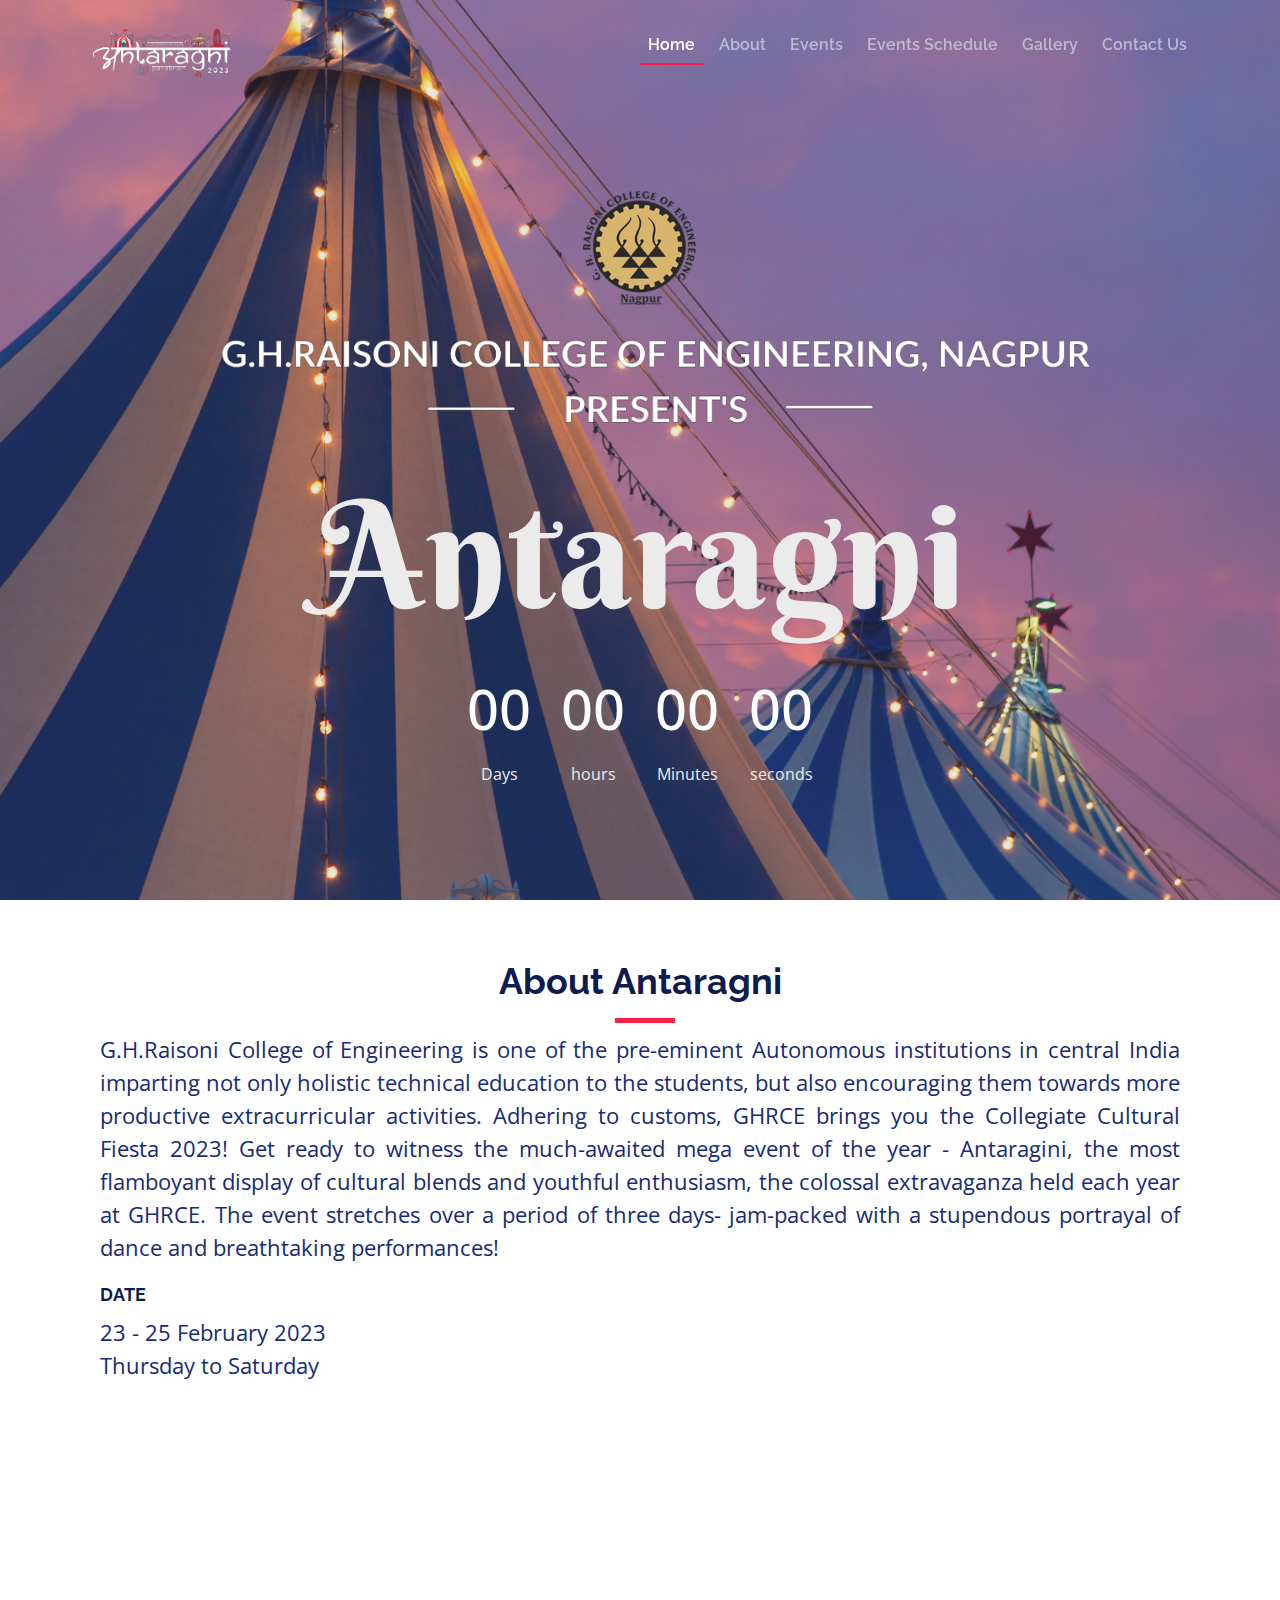
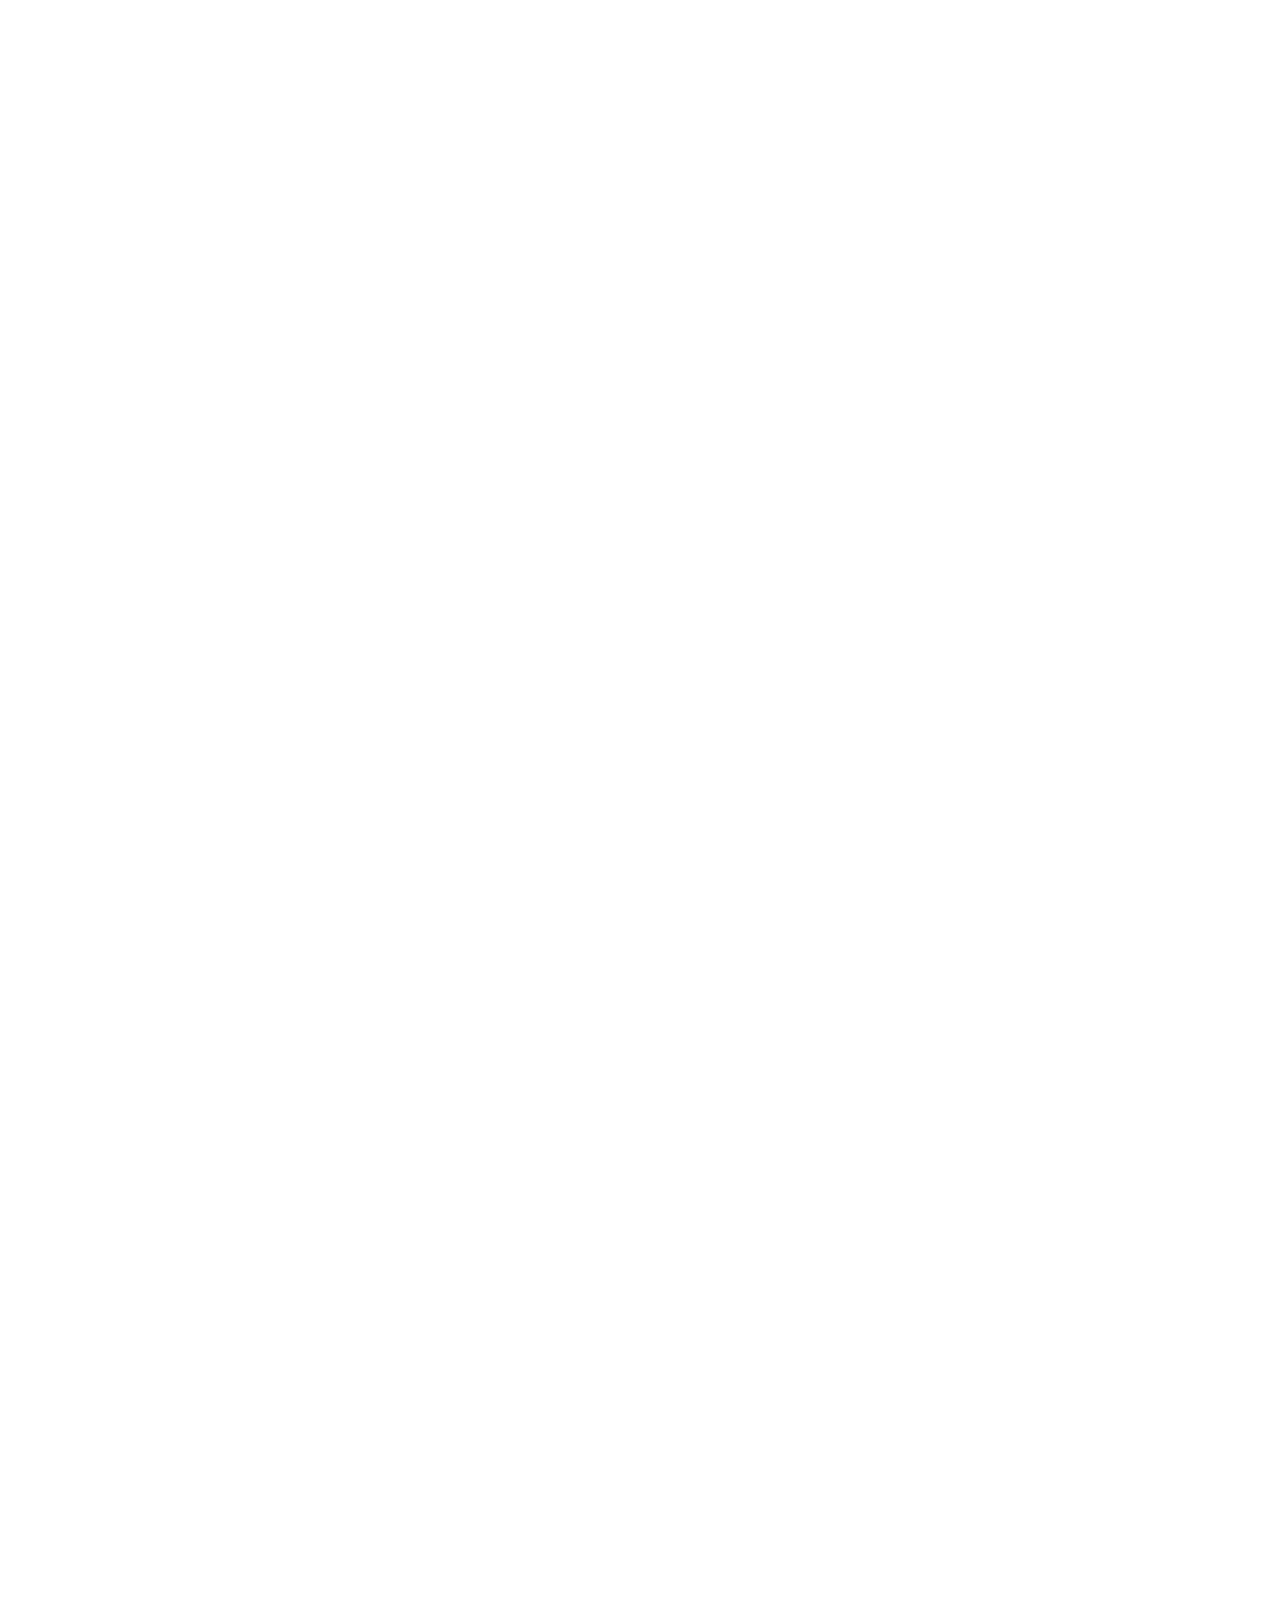
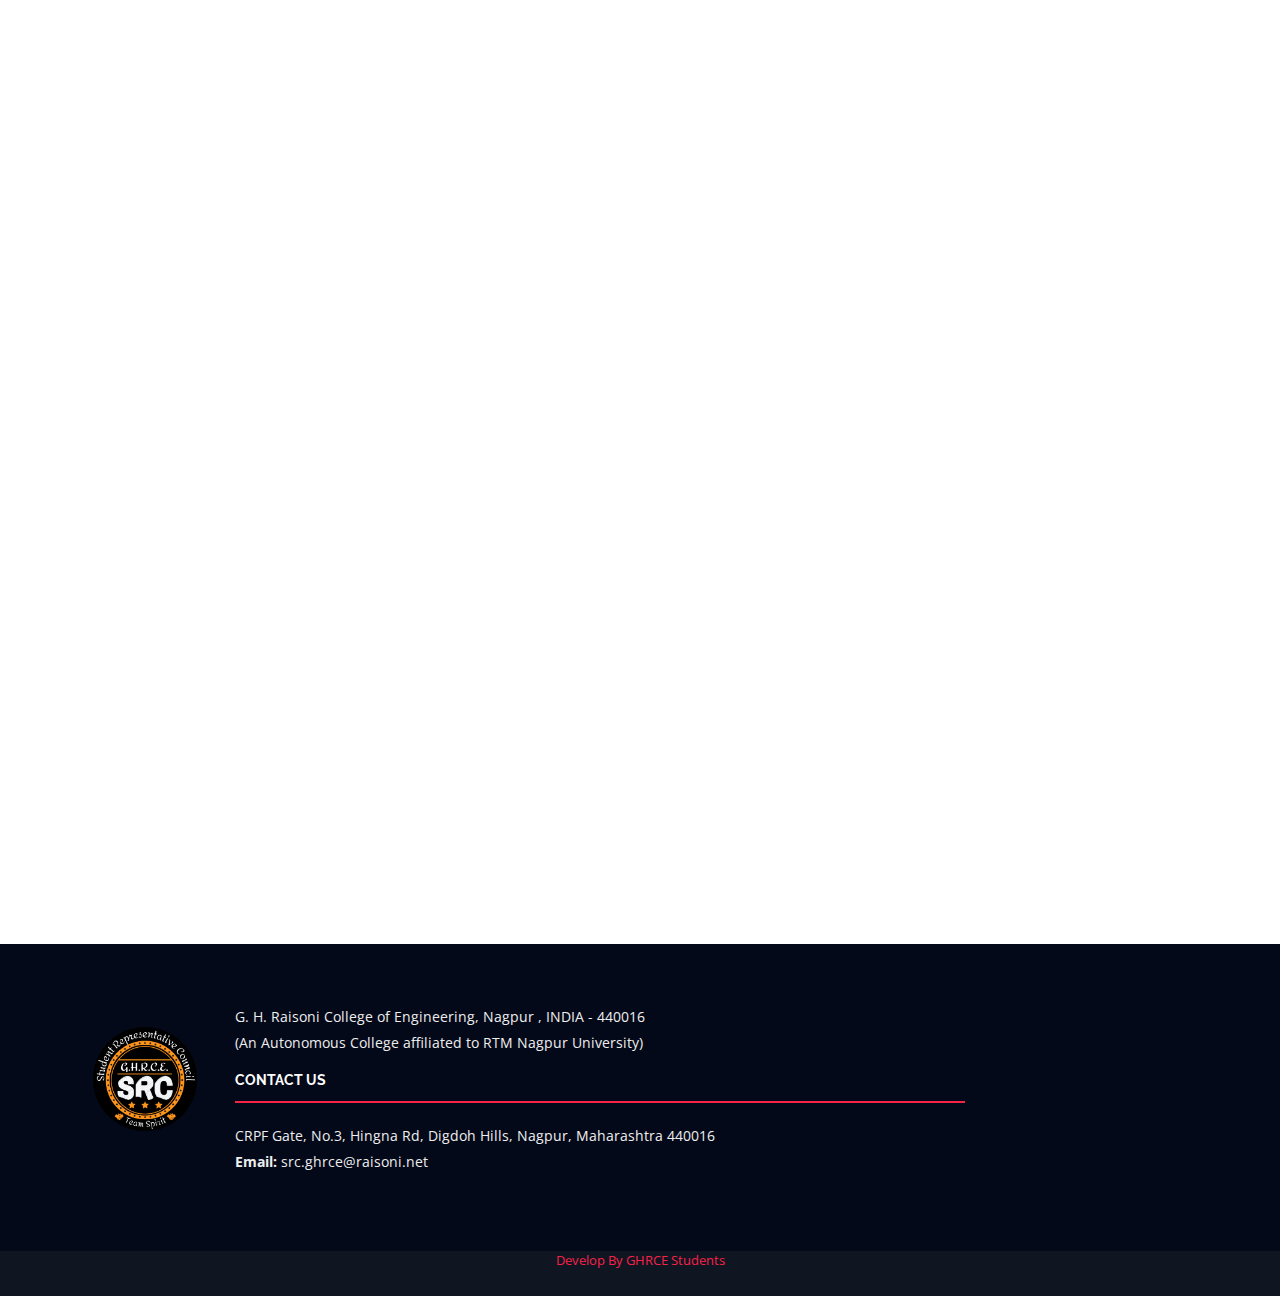
==== commit 258816e9: "registration form" ====
--- a/index.html
+++ b/index.html
@@ -67,9 +67,6 @@
     <header id="header">
       <div class="container">
         <div id="logo" class="pull-left">
-          <!--Uncomment below if you prefer to use a text logo -->
-          <!--<h1><a href="#main">C<span>o</span>nf</a></h1>-->
-          <!--<a class="navbar-brand" href="#" style=" float: left;width: auto;height: 100px;">-->
           <a href="index.html">
             <img
               style="float: left; width: 150px; height: 55px"
@@ -78,9 +75,6 @@
               
             />
           </a>
-          <!--</a>-->
-
-          <!--<a href="#intro" class="scrollto" style="color : #f82249"><h2 style="color : #f82249;font-weight :bold">ANTARAGNI</h2></a>-->
         </div>
 
         <nav id="nav-menu-container">
@@ -122,19 +116,10 @@
     Intro Section
   ============================-->
     <section id="intro">
-      <div class="intro-container wow fadeIn">
+      <div class="intro-container wow fadeIn ">
         <img src="img/logo_ghrce.png" style="height: 120px" />
         <img src="img/collegeName2.png" id="clgName" />
         <p class="mb-2 pb-0" id="antaragniWord">Antaragni</p>
-        
-        <!-- <a
-          href="https://www.youtube.com/watch?v=Av93eybLUzI"
-          class="venobox play-btn mb-4"
-          data-vbtype="video"
-          data-autoplay="true"
-        ></a> -->
-        <!--<a href="" class="about-btn scrollto">Register</a> -->
-
         <!-- <section> -->
           <div class="countDown">
             <!-- <center> -->
@@ -161,12 +146,10 @@
                   </div>
                 </div>
               </div>
-            <!-- </center> -->
-            </div>
-        <!-- </section> -->
-
+          
+            </div>
         <!-- <img src="img/letsCeleb.png" id="clgName" /> -->
-      </div>
+      <div>
     </section>
 
     <main id="main">
@@ -403,6 +386,19 @@
                 </div>
               </div>
 
+              <div class="row schedule-item">
+                <div class="col-md-2"><time>09:00 AM - 5:30 PM</time></div>
+                <div class="col-md-10">
+                  <!--<div class="speaker">-->
+                  <!--  <img src="img/speakers/5.jpg" alt="Alejandrin Littel" />-->
+                  <!--</div>-->
+                  <h4><ul><li>Art Exhibition</li></ul></h4>
+                  <!--<p>-->
+                  <!--  Eligendi quo eveniet est nobis et ad temporibus odio quo.-->
+                  <!--</p>-->
+                </div>
+              </div>
+
               <!--<div class="row schedule-item">-->
               <!--  <div class="col-md-2"><time>02:00 PM</time></div>-->
               <!--  <div class="col-md-10">-->
@@ -463,11 +459,8 @@
                     <ul>
                       <li>Theme Dance + Folk Dance</li>
                       <li>Rocket League</li>
-                      <li>Rocket League</li>
-                      <li>Innovative Tech</li>
-                      <li>Valorant</li>
-                      <li>Line Follower</li>
-                      <li>Technical  Quiz</li>
+                      <li>Innovative Tech</li>                 
+                      <li>Line Follower</li>                     
                       <li>Trashion</li>
                     </ul>
                     
@@ -528,6 +521,19 @@
                   <!--  <img src="img/speakers/5.jpg" alt="Alejandrin Littel" />-->
                   <!--</div>-->
                   <h4><ul><li>Street dance</li></ul></h4>
+                  <!--<p>-->
+                  <!--  Eligendi quo eveniet est nobis et ad temporibus odio quo.-->
+                  <!--</p>-->
+                </div>
+              </div>
+
+              <div class="row schedule-item">
+                <div class="col-md-2"><time>09:00 AM - 5:30 PM</time></div>
+                <div class="col-md-10">
+                  <!--<div class="speaker">-->
+                  <!--  <img src="img/speakers/5.jpg" alt="Alejandrin Littel" />-->
+                  <!--</div>-->
+                  <h4><ul><li>Art Exhibition</li></ul></h4>
                   <!--<p>-->
                   <!--  Eligendi quo eveniet est nobis et ad temporibus odio quo.-->
                   <!--</p>-->
@@ -586,6 +592,19 @@
                   <!--</div>-->
                   <h4><ul><li>Celebrity Night <em>(Hariganga campus)</em></li></ul></h4>
                   <!--<p>Facere provident incidunt quos voluptas.</p>-->
+                </div>
+              </div>
+
+              <div class="row schedule-item">
+                <div class="col-md-2"><time>09:00 AM - 6:00 PM</time></div>
+                <div class="col-md-10">
+                  <!--<div class="speaker">-->
+                  <!--  <img src="img/speakers/5.jpg" alt="Alejandrin Littel" />-->
+                  <!--</div>-->
+                  <h4><ul><li>Art Exhibition</li></ul></h4>
+                  <!--<p>-->
+                  <!--  Eligendi quo eveniet est nobis et ad temporibus odio quo.-->
+                  <!--</p>-->
                 </div>
               </div>
 
@@ -954,7 +973,7 @@
           Licensing information: https://bootstrapmade.com/license/
           Purchase the pro version with working PHP/AJAX contact form: https://bootstrapmade.com/buy/?theme=TheEvent
         -->
-          <a href="about_us.php#developer">Develop By GHRCE Students</a>
+          <a href="about_us.html#developer">Develop By GHRCE Students</a>
           <!-- redirect to antaragni main page -->
         </div>
       </div>
@@ -973,9 +992,6 @@
     <script src="lib/venobox/venobox.min.js"></script>
     <script src="lib/owlcarousel/owl.carousel.min.js"></script>
 
-    <!-- Contact Form JavaScript File -->
-    <script src="contactform/contactform.js"></script>
-
     <!-- Template Main Javascript File -->
     <script src="js/main.js"></script>
     <script src="js/confetti.js"></script>
--- a/css/style.css
+++ b/css/style.css
@@ -757,7 +757,7 @@
 }
 
 #about p {
-  font-size: 20px !important;
+  font-size: 22px !important;
   margin-bottom: 20px;
   color: #fff;
 }
@@ -1730,3 +1730,9 @@
     margin-top: 10px;
   }
 }
+
+
+.Center {
+  justify-content: center;
+  display: flex;
+}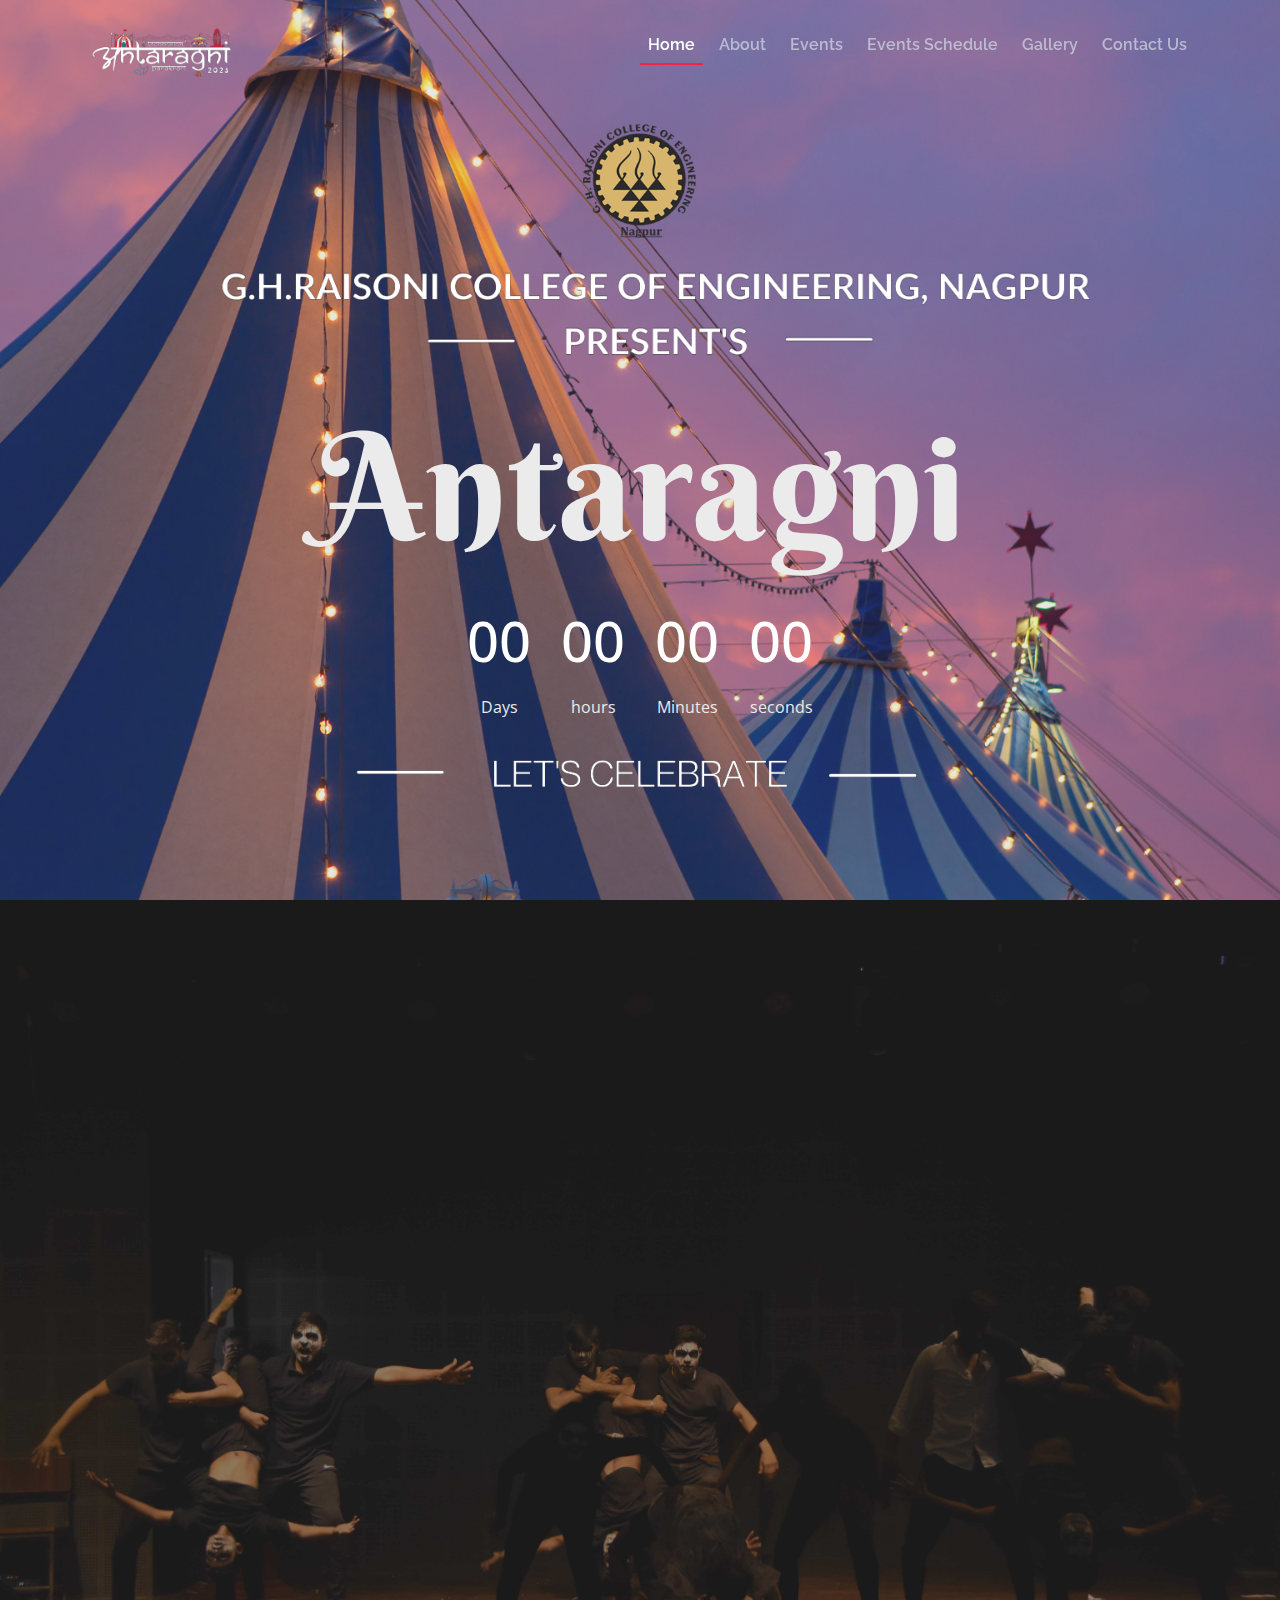
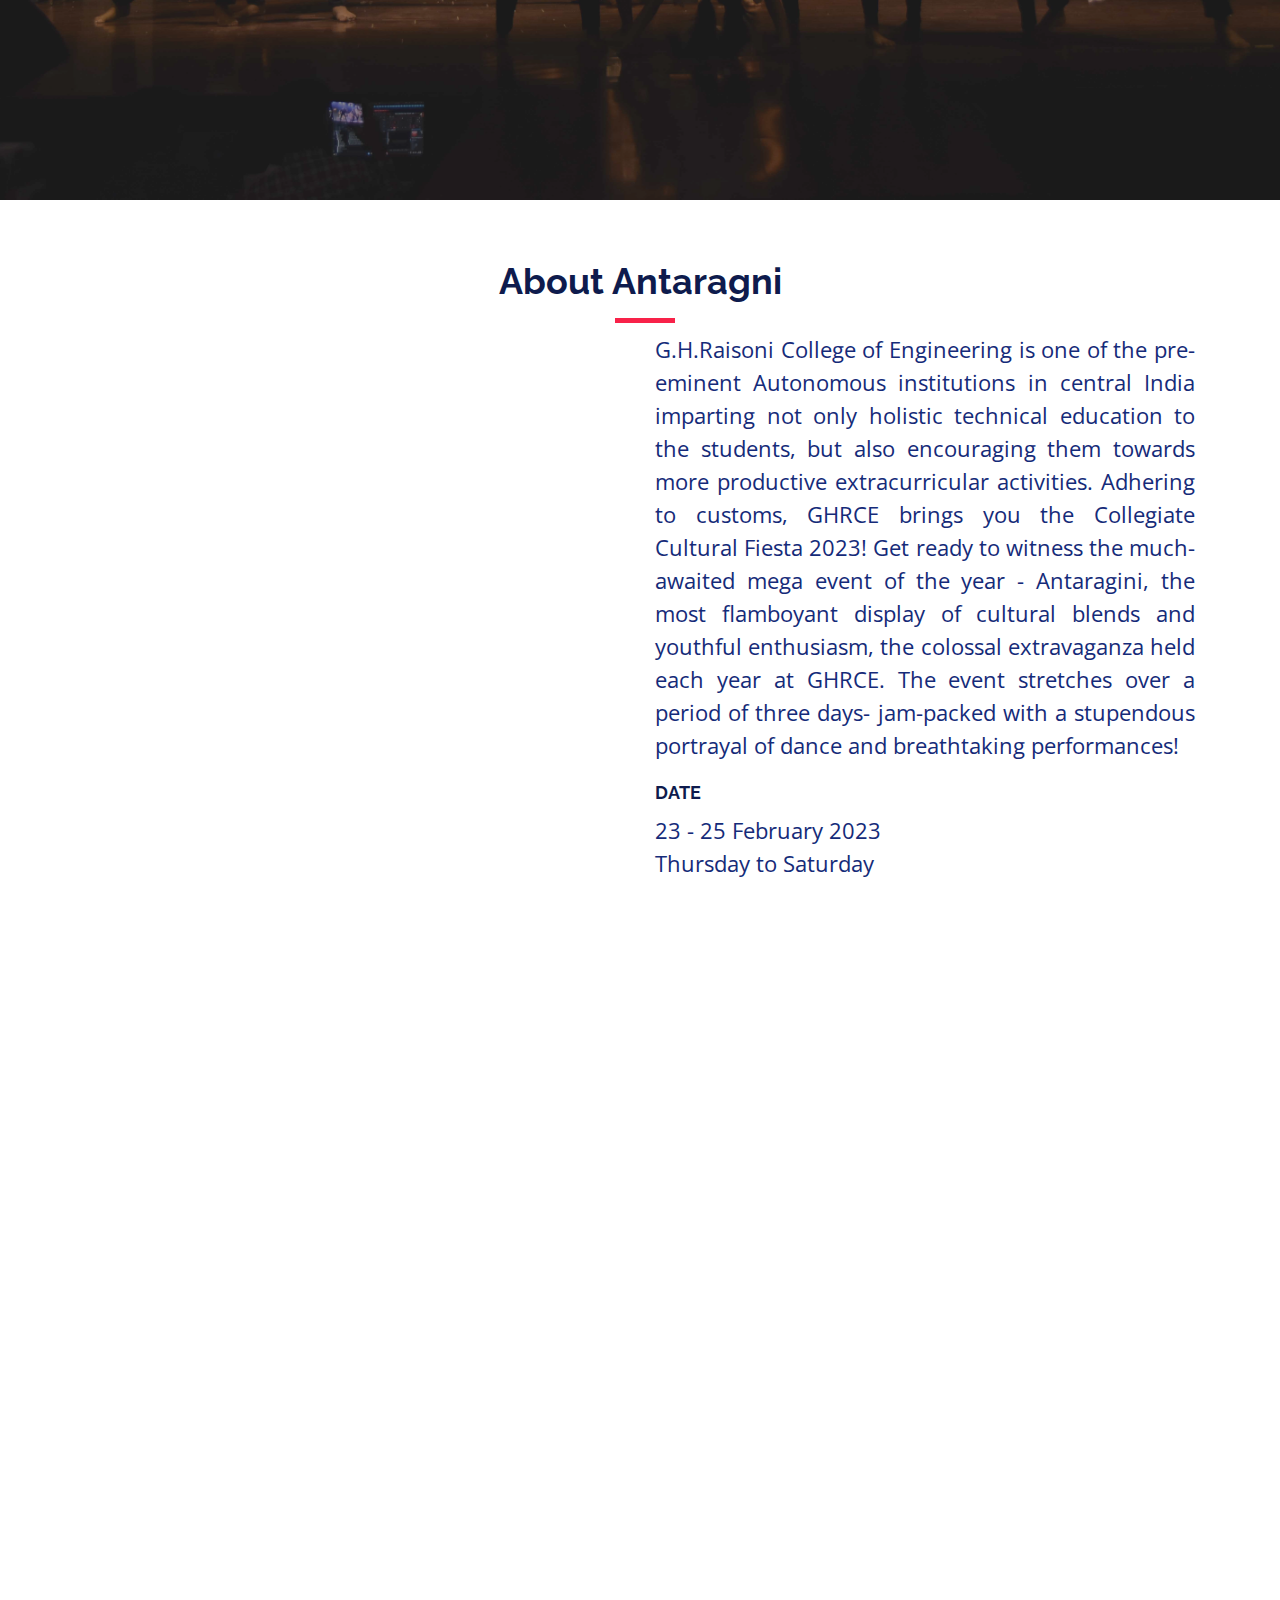
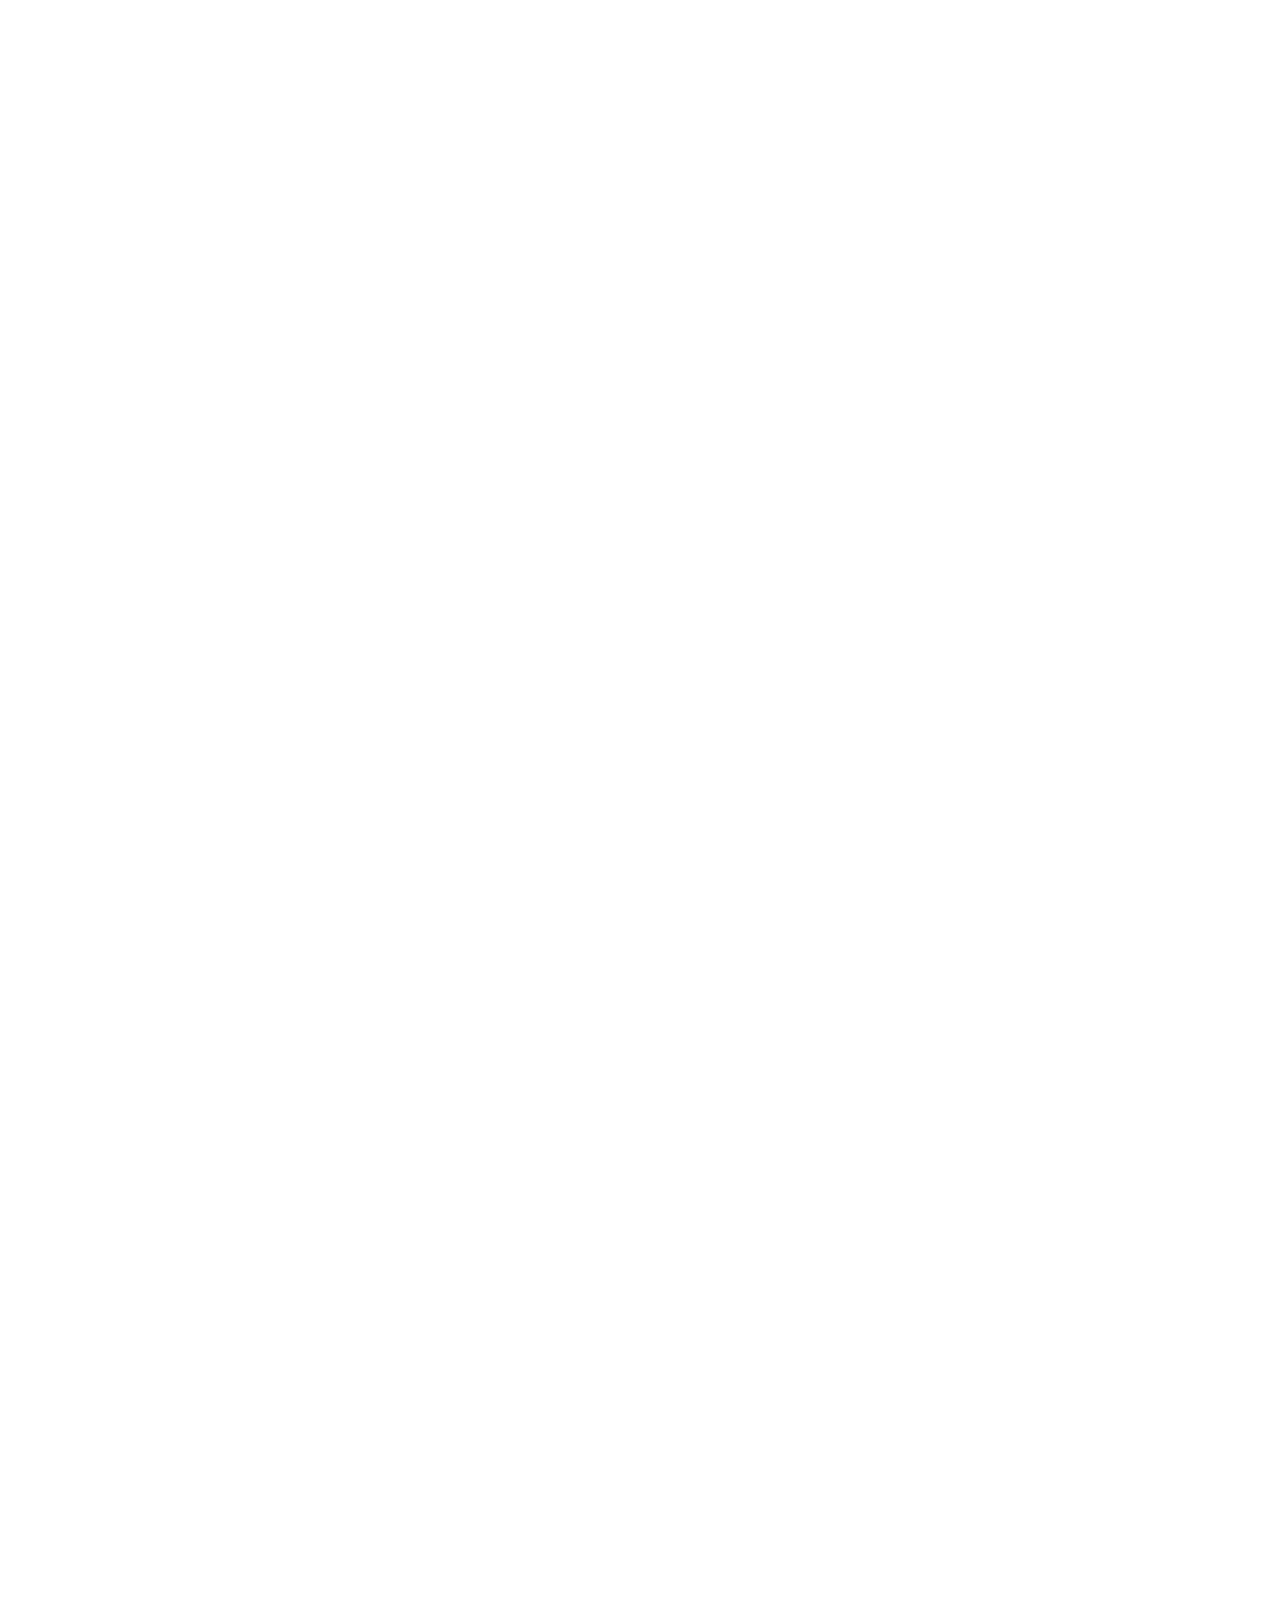
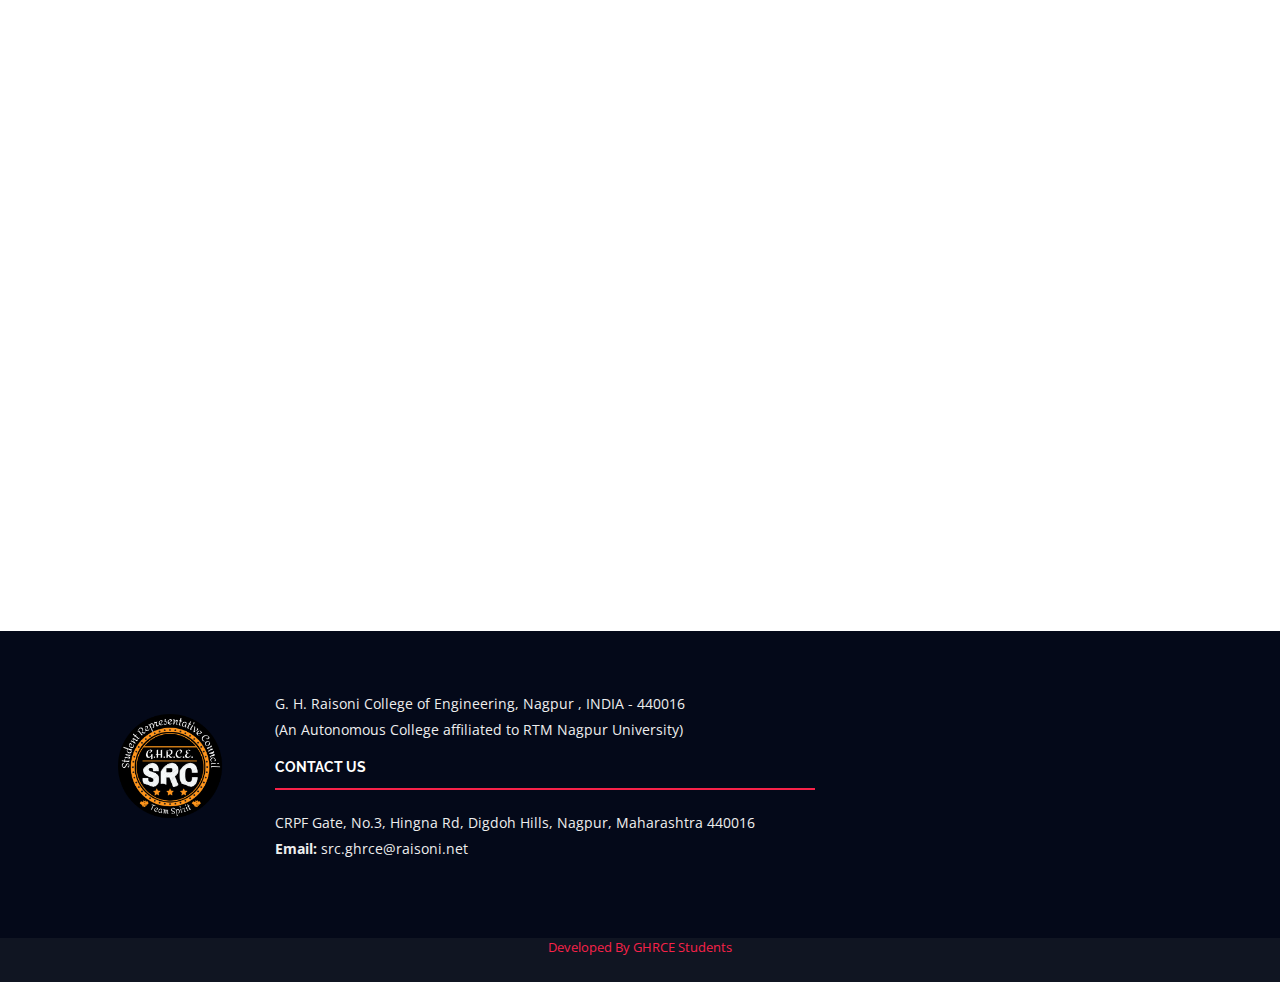
==== commit 5ae54743: "Merge branch 'main' of https://github.com/mrunal2142/Antaragni_website_2022" ====
--- a/index.html
+++ b/index.html
@@ -58,12 +58,16 @@
     <!-- Main Stylesheet File -->
     <link href="css/style.css" rel="stylesheet" />
     <link href="css/confetti.css" rel="stylesheet" />
+    <link
+      href="https://cdn.jsdelivr.net/npm/bootstrap@5.3.0-alpha1/dist/css/bootstrap.min.css"
+      rel="stylesheet"
+      integrity="sha384-GLhlTQ8iRABdZLl6O3oVMWSktQOp6b7In1Zl3/Jr59b6EGGoI1aFkw7cmDA6j6gD"
+      crossorigin="anonymous"
+    />
   </head>
 
   <body>
-    <!--==========================
-    Header
-  ============================-->
+    <!-- Header Section -->
     <header id="header">
       <div class="container">
         <div id="logo" class="pull-left">
@@ -72,7 +76,6 @@
               style="float: left; width: 150px; height: 55px"
               alt="logo"
               src="img/antaragniLogo.png"
-              
             />
           </a>
         </div>
@@ -98,8 +101,6 @@
             <li>
               <a href="#gallery" style="font-size: 16px !important">Gallery</a>
             </li>
-            <!--<li><a href="#supporters">Sponsors</a></li>-->
-
             <li>
               <a href="#contact" style="font-size: 16px !important"
                 >Contact Us</a
@@ -107,82 +108,95 @@
             </li>
           </ul>
         </nav>
-        <!-- #nav-menu-container -->
+      
       </div>
     </header>
-    <!-- #header -->
-
-    <!--==========================
-    Intro Section
-  ============================-->
+    
+
+    <!-- Intro Section -->
     <section id="intro">
-      <div class="intro-container wow fadeIn ">
+      <div class="intro-container wow fadeIn">
         <img src="img/logo_ghrce.png" style="height: 120px" />
         <img src="img/collegeName2.png" id="clgName" />
         <p class="mb-2 pb-0" id="antaragniWord">Antaragni</p>
         <!-- <section> -->
-          <div class="countDown">
-            <!-- <center> -->
-            <div class="container">
-                <div class="container timer__container">
-                  <div  class="col-lg-3">
-                    <h2 class="day">00</h2>
-                    <p>Days</p>
-                  </div>
-                  
-                  <div class="col-lg-3 col-sm-3">
-                    <h2 class="hour">00</h2>
-                    <p>hours</p>
-                  </div>
-                  
-                  <div class="col-lg-3 col-sm-3">
-                    <h2 class="min">00</h2>
-                    <p>Minutes</p>
-                  </div>
-                  
-                  <div class="col-lg-3 col-sm-3">
-                    <h2 class="sec">00</h2>
-                    <p>seconds</p>
-                  </div>
-                </div>
-              </div>
-          
-            </div>
-        <!-- <img src="img/letsCeleb.png" id="clgName" /> -->
-      <div>
+        <div class="countDown">
+          <!-- <center> -->
+          <div class="container">
+            <div class="container timer__container">
+              <div class="col-lg-3">
+                <h2 class="day">00</h2>
+                <p>Days</p>
+              </div>
+
+              <div class="col-lg-3 col-sm-3">
+                <h2 class="hour">00</h2>
+                <p>hours</p>
+              </div>
+
+              <div class="col-lg-3 col-sm-3">
+                <h2 class="min">00</h2>
+                <p>Minutes</p>
+              </div>
+
+              <div class="col-lg-3 col-sm-3">
+                <h2 class="sec">00</h2>
+                <p>seconds</p>
+              </div>
+            </div>
+          </div>
+        </div>
+        <img src="img/letsCeleb.png" id="clgName" />
+      </div>
     </section>
 
+  <div id="carouselExampleAutoplaying" style="height:100vh;" class="carousel slide" data-bs-ride="carousel">
+    
+    <div class="carousel-inner">
+      <div class="carousel-item active" style="height:100vh;">
+        <img src="img/gallery/img1.jpg" style="object-fit: cover;opacity: 0.9; filter: brightness(50%);" class="d-block w-100 h-100" alt="...">
+      </div>
+      <div class="carousel-item" style="height:100vh;">
+        <img src="img/gallery/img2.jpg" style = "object-fit: cover;opacity: 0.9; filter: brightness(50%);" class="d-block w-100 h-100" alt="...">
+      </div>
+      <div class="carousel-item" style="height:100vh;">
+        <img src="img/gallery/img3.jpg" style = "object-fit: cover;opacity: 0.9; filter: brightness(50%);" class="d-block w-100 h-100" alt="...">
+      </div>
+      <div class="carousel-item" style="height:100vh;">
+        <img src="img/gallery/img4.jpg" style = "object-fit: cover;opacity: 0.9; filter: brightness(50%);" class="d-block w-100 h-100" alt="...">
+      </div>
+      <div class="carousel-item" style="height:100vh;">
+        <img src="img/gallery/img5.jpg" style = "object-fit: cover;opacity: 0.9; filter: brightness(50%);" class="d-block w-100 h-100" alt="...">
+      </div>
+    </div>
+    <!-- <div class="container">
+      <marquee behavior="" direction="">
+        <a href="Antaragni_Events.html" style="text-decoration: none; margin-right: 20px; color: red;" >Antragini</a><a href="Technorian_Events.html" style="text-decoration: none; margin-right: 20px; color: red;" >Technorion</a><a href="Parakram_Events.html" style="text-decoration: none; margin-right: 20px; color: red;" >Parakram</a>
+      </marquee>
+    </div> -->
+  </div>
+
     <main id="main">
-      <!--==========================
-      About Section
-    ============================-->
+      <!-- About Section -->
       <section id="about">
-        <!--  animation container -->
-        <!-- <div class="js-container myContainer">  -->
         <div class="container wow-fadeInUp">
-          <h2 class="text-center section-header" style="color: #0e1b4d">About Antaragni</h2>
-          <!-- <div class="row"> -->
-            <!--img/intro_video.mp4-->
-            <!-- <div class="col-lg-6 div-col-md-6 div-col-sm-12"> -->
-              <!--<iframe class="embed-responsive-item" src="img/anta_video.mp4" allow="autoplay"  ></iframe>-->
-              <!-- <video
-                width="80%"
+          <h2 class="text-center section-header" style="color: #0e1b4d">
+            About Antaragni
+          </h2>
+          <div class="row">
+            <div class="col-lg-6 div-col-md-6 div-col-sm-12">
+              <video
+                width="90%"
                 height="auto"
+                control
                 autoplay
                 muted
                 style="width: 90%; display: block; margin: auto"
               >
-                <source src="img/intro_video.mp4" type="video/mp4" />
-              </video> -->
-
-              <!--<img src="img/anta_video.mp4" alt="" style="width: 100%;">-->
-              <!--<video width="450" height="auto" autoplay muted>-->
-              <!--      <source src="img/anta_video.mp4" type="video/mp4">-->
-              <!--      <source src="img/anta_video.mp4" type="video/ogg">-->
-              <!--</video>-->
-            <!-- </div> -->
-
-            <div class="col-lg-12 div-col-md-12 div-col-sm-12">
+                <source src="img/introVideo.mp4" type="video/mp4" />
+              </video>
+            </div>
+            <div class="col-lg-6 div-col-md-12 div-col-sm-12">
               <p style="color: #152b79; font-size: 18px" align="justify">
                 G.H.Raisoni College of Engineering is one of the pre-eminent
                 Autonomous institutions in central India imparting not only
@@ -196,28 +210,16 @@
                 period of three days- jam-packed with a stupendous portrayal of
                 dance and breathtaking performances!
               </p>
-              <!--<h3 style="color: #0e1b4d;">Where</h3>-->
-              <!--<p style="color: #152b79;">G.H. Raisoni College of Engineering, Nagpur</p>-->
-
               <h3 style="color: #0e1b4d">Date</h3>
               <p style="color: #152b79; font-size: 16px">
                 23 - 25 February 2023 <br />Thursday to Saturday
               </p>
-            
-              
-                
-              </div>
-            </div>
-
-            
-         
-          </div>
-        </div>
-        <!-- </div> -->
+            </div>
+          </div>
+        </div>
       </section>
-      <!--==========================
-      events Section / events 
-    ============================-->
+
+      <!-- Event Cards -->
       <section
         id="speakers"
         class="wow fadeInUp"
@@ -229,7 +231,7 @@
             <p>Here are some of our Events</p>
           </div>
           <div class="row">
-            <div class="col-lg-4 col-md-6 ">
+            <div class="col-lg-4 col-md-6">
               <div class="speaker shadow">
                 <a href="Antaragni_Events.html">
                   <img
@@ -241,7 +243,7 @@
                 </a>
               </div>
             </div>
-            <div class="col-lg-4 col-md-6 ">
+            <div class="col-lg-4 col-md-6">
               <div class="speaker shadow">
                 <a href="Technorian_Events.html">
                   <img
@@ -253,7 +255,7 @@
                 </a>
               </div>
             </div>
-            <div class="col-lg-4 col-md-6 ">
+            <div class="col-lg-4 col-md-6">
               <div class="speaker shadow">
                 <a href="Parakram_Events.html">
                   <img
@@ -269,9 +271,7 @@
         </div>
       </section>
 
-      <!--==========================
-      Schedule Section
-    ============================-->
+      <!-- Schedule Section -->
       <section id="schedule" style="background-color: #ffffff">
         <div class="container wow fadeInUp">
           <div class="section-header">
@@ -319,10 +319,10 @@
                       <li>Bomb Squad</li>
                       <li>Code-o-Quick</li>
                       <li>Treasure Hunt</li>
-                      <li> Game-o-lution</li>
+                      <li>Game-o-lution</li>
                       <li>Robo Soccer</li>
                       <li>Bridge Building</li>
-                    </ul>      
+                    </ul>
                   </h4>
                 </div>
               </div>
@@ -330,9 +330,6 @@
               <div class="row schedule-item">
                 <div class="col-md-2"><time>11:00 AM - 01:00 PM</time></div>
                 <div class="col-md-10">
-                  <!--<div class="speaker">-->
-                  <!--  <img src="img/speakers/1.jpg" alt="Brenden Legros" />-->
-                  <!--</div>-->
                   <h4>
                     <ul>
                       <li>Talent show</li>
@@ -346,16 +343,12 @@
                       <li>Tower Making</li>
                     </ul>
                   </h4>
-                  <!--<p>Facere provident incidunt quos voluptas.</p>-->
                 </div>
               </div>
 
               <div class="row schedule-item">
                 <div class="col-md-2"><time>01:30 PM - 4:00 PM</time></div>
                 <div class="col-md-10">
-                  <!--<div class="speaker">-->
-                  <!--  <img src="img/speakers/2.jpg" alt="Hubert Hirthe" />-->
-                  <!--</div>-->
                   <h4>
                     <ul>
                       <li>Inauguration + Pawankhind Act</li>
@@ -364,86 +357,30 @@
                       <li>CS GO</li>
                     </ul>
                   </h4>
-                  <!--<p>-->
-                  <!--  Maiores dignissimos neque qui cum accusantium ut sit sint-->
-                  <!--  inventore.-->
-                  <!--</p>-->
                 </div>
               </div>
 
               <div class="row schedule-item">
                 <div class="col-md-2"><time>04:00 PM - 5:30 PM</time></div>
                 <div class="col-md-10">
-                  <!--<div class="speaker">-->
-                  <!--  <img src="img/speakers/3.jpg" alt="Cole Emmerich" />-->
-                  <!--</div>-->
-                  <h4>
-                    <ul><li>DJ Artist </li></ul></h4>
-                  <!--<p>-->
-                  <!--  Veniam accusantium laborum nihil eos eaque accusantium-->
-                  <!--  aspernatur.-->
-                  <!--</p>-->
+                  <h4>
+                    <ul>
+                      <li>DJ Artist</li>
+                    </ul>
+                  </h4>
                 </div>
               </div>
 
               <div class="row schedule-item">
                 <div class="col-md-2"><time>09:00 AM - 5:30 PM</time></div>
                 <div class="col-md-10">
-                  <!--<div class="speaker">-->
-                  <!--  <img src="img/speakers/5.jpg" alt="Alejandrin Littel" />-->
-                  <!--</div>-->
-                  <h4><ul><li>Art Exhibition</li></ul></h4>
-                  <!--<p>-->
-                  <!--  Eligendi quo eveniet est nobis et ad temporibus odio quo.-->
-                  <!--</p>-->
-                </div>
-              </div>
-
-              <!--<div class="row schedule-item">-->
-              <!--  <div class="col-md-2"><time>02:00 PM</time></div>-->
-              <!--  <div class="col-md-10">-->
-              <!--    <div class="speaker">-->
-              <!--      <img src="img/speakers/4.jpg" alt="Jack Christiansen" />-->
-              <!--    </div>-->
-              <!--    <h4>-->
-              <!--      Qui non qui vel amet culpa sequi.-->
-              <!--      <span>Jack Christiansen</span>-->
-              <!--    </h4>-->
-              <!--    <p>Nam ex distinctio voluptatem doloremque suscipit iusto.</p>-->
-              <!--  </div>-->
-              <!--</div>-->
-
-              <!--<div class="row schedule-item">-->
-              <!--  <div class="col-md-2"><time>03:00 PM</time></div>-->
-              <!--  <div class="col-md-10">-->
-              <!--    <div class="speaker">-->
-              <!--      <img src="img/speakers/5.jpg" alt="Alejandrin Littel" />-->
-              <!--    </div>-->
-              <!--    <h4>-->
-              <!--      Quos ratione neque expedita asperiores.-->
-              <!--      <span>Alejandrin Littel</span>-->
-              <!--    </h4>-->
-              <!--    <p>-->
-              <!--      Eligendi quo eveniet est nobis et ad temporibus odio quo.-->
-              <!--    </p>-->
-              <!--  </div>-->
-              <!--</div>-->
-
-              <!--<div class="row schedule-item">-->
-              <!--  <div class="col-md-2"><time>04:00 PM</time></div>-->
-              <!--  <div class="col-md-10">-->
-              <!--    <div class="speaker">-->
-              <!--      <img src="img/speakers/6.jpg" alt="Willow Trantow" />-->
-              <!--    </div>-->
-              <!--    <h4>-->
-              <!--      Quo qui praesentium nesciunt <span>Willow Trantow</span>-->
-              <!--    </h4>-->
-              <!--    <p>-->
-              <!--      Voluptatem et alias dolorum est aut sit enim neque-->
-              <!--      veritatis.-->
-              <!--    </p>-->
-              <!--  </div>-->
-              <!--</div>-->
+                  <h4>
+                    <ul>
+                      <li>Art Exhibition</li>
+                    </ul>
+                  </h4>
+                </div>
+              </div>
             </div>
             <!-- End Schdule Day 1 -->
 
@@ -452,29 +389,21 @@
               <div class="row schedule-item">
                 <div class="col-md-2"><time>09:00 AM - 11:00 AM</time></div>
                 <div class="col-md-10">
-                  <!--<div class="speaker">-->
-                  <!--  <img src="img/speakers/1.jpg" alt="Brenden Legros" />-->
-                  <!--</div>-->
                   <h4>
                     <ul>
                       <li>Theme Dance + Folk Dance</li>
                       <li>Rocket League</li>
-                      <li>Innovative Tech</li>                 
-                      <li>Line Follower</li>                     
+                      <li>Innovative Tech</li>
+                      <li>Line Follower</li>
                       <li>Trashion</li>
                     </ul>
-                    
-                  </h4>
-                  <!--<p>Facere provident incidunt quos voluptas.</p>-->
+                  </h4>
                 </div>
               </div>
 
               <div class="row schedule-item">
                 <div class="col-md-2"><time>11:00 AM - 1:00 PM</time></div>
                 <div class="col-md-10">
-                  <!--<div class="speaker">-->
-                  <!--  <img src="img/speakers/2.jpg" alt="Hubert Hirthe" />-->
-                  <!--</div>-->
                   <h4>
                     <ul>
                       <li>Signing</li>
@@ -482,79 +411,52 @@
                       <li>Technical Quiz</li>
                     </ul>
                   </h4>
-                  <!--<p>-->
-                  <!--  Maiores dignissimos neque qui cum accusantium ut sit sint-->
-                  <!--  inventore.-->
-                  <!--</p>-->
                 </div>
               </div>
 
               <div class="row schedule-item">
                 <div class="col-md-2"><time>01:00 PM - 03:00 PM</time></div>
                 <div class="col-md-10">
-                  <!--<div class="speaker">-->
-                  <!--  <img src="img/speakers/3.jpg" alt="Cole Emmerich" />-->
-                  <!--</div>-->
-                  <h4><ul><li>Fashion Show</li></ul></h4>
-                  <!--<p>-->
-                  <!--  Veniam accusantium laborum nihil eos eaque accusantium-->
-                  <!--  aspernatur.-->
-                  <!--</p>-->
+                  <h4>
+                    <ul>
+                      <li>Fashion Show</li>
+                    </ul>
+                  </h4>
                 </div>
               </div>
 
               <div class="row schedule-item">
                 <div class="col-md-2"><time>03:00 PM - 4:00 PM</time></div>
                 <div class="col-md-10">
-                  <!--<div class="speaker">-->
-                  <!--  <img src="img/speakers/4.jpg" alt="Jack Christiansen" />-->
-                  <!--</div>-->
-                  <h4><ul><li>Open mic</li></ul></h4>
-                  <!--<p>Nam ex distinctio voluptatem doloremque suscipit iusto.</p>-->
+                  <h4>
+                    <ul>
+                      <li>Open mic</li>
+                    </ul>
+                  </h4>
                 </div>
               </div>
 
               <div class="row schedule-item">
                 <div class="col-md-2"><time>04:00 PM - 5.30 PM</time></div>
                 <div class="col-md-10">
-                  <!--<div class="speaker">-->
-                  <!--  <img src="img/speakers/5.jpg" alt="Alejandrin Littel" />-->
-                  <!--</div>-->
-                  <h4><ul><li>Street dance</li></ul></h4>
-                  <!--<p>-->
-                  <!--  Eligendi quo eveniet est nobis et ad temporibus odio quo.-->
-                  <!--</p>-->
+                  <h4>
+                    <ul>
+                      <li>Street dance</li>
+                    </ul>
+                  </h4>
                 </div>
               </div>
 
               <div class="row schedule-item">
                 <div class="col-md-2"><time>09:00 AM - 5:30 PM</time></div>
                 <div class="col-md-10">
-                  <!--<div class="speaker">-->
-                  <!--  <img src="img/speakers/5.jpg" alt="Alejandrin Littel" />-->
-                  <!--</div>-->
-                  <h4><ul><li>Art Exhibition</li></ul></h4>
-                  <!--<p>-->
-                  <!--  Eligendi quo eveniet est nobis et ad temporibus odio quo.-->
-                  <!--</p>-->
-                </div>
-              </div>
-
-              <!--<div class="row schedule-item">-->
-              <!--  <div class="col-md-2"><time>04:00 PM</time></div>-->
-              <!--  <div class="col-md-10">-->
-              <!--    <div class="speaker">-->
-              <!--      <img src="img/speakers/6.jpg" alt="Willow Trantow" />-->
-              <!--    </div>-->
-              <!--    <h4>-->
-              <!--      Quo qui praesentium nesciunt <span>Willow Trantow</span>-->
-              <!--    </h4>-->
-              <!--    <p>-->
-              <!--      Voluptatem et alias dolorum est aut sit enim neque-->
-              <!--      veritatis.-->
-              <!--    </p>-->
-              <!--  </div>-->
-              <!--</div>-->
+                  <h4>
+                    <ul>
+                      <li>Art Exhibition</li>
+                    </ul>
+                  </h4>
+                </div>
+              </div>
             </div>
             <!-- End Schdule Day 2 -->
 
@@ -563,106 +465,52 @@
               <div class="row schedule-item">
                 <div class="col-md-2"><time>09:30 AM - 10:30 AM</time></div>
                 <div class="col-md-10">
-                  <!--<div class="speaker">-->
-                  <!--<img src="img/speakers/2.jpg" alt="Hubert Hirthe" />-->
-                  <!--</div>-->
-                  <h4><ul><li>Traditional Retro day walk</li></ul></h4>
+                  <h4>
+                    <ul>
+                      <li>Traditional Retro day walk</li>
+                    </ul>
+                  </h4>
                 </div>
               </div>
 
               <div class="row schedule-item">
                 <div class="col-md-2"><time>01:00 PM - 2:30 PM</time></div>
                 <div class="col-md-10">
-                  <!--<div class="speaker">-->
-                  <!--  <img src="img/speakers/3.jpg" alt="Cole Emmerich" />-->
-                  <!--</div>-->
-                  <h4><ul><li>Prize distribution + Validictory</li></ul></h4>
-                  <!--<p>-->
-                  <!--  Veniam accusantium laborum nihil eos eaque accusantium-->
-                  <!--  aspernatur.-->
-                  <!--</p>-->
+                  <h4>
+                    <ul>
+                      <li>Prize distribution + Validictory</li>
+                    </ul>
+                  </h4>
                 </div>
               </div>
 
               <div class="row schedule-item">
                 <div class="col-md-2"><time>06:00 PM onwards</time></div>
                 <div class="col-md-10">
-                  <!--<div class="speaker">-->
-                  <!--  <img src="img/speakers/1.jpg" alt="Brenden Legros" />-->
-                  <!--</div>-->
-                  <h4><ul><li>Celebrity Night <em>(Hariganga campus)</em></li></ul></h4>
-                  <!--<p>Facere provident incidunt quos voluptas.</p>-->
+                  <h4>
+                    <ul>
+                      <li>Celebrity Night <em>(Hariganga campus)</em></li>
+                    </ul>
+                  </h4>
                 </div>
               </div>
 
               <div class="row schedule-item">
                 <div class="col-md-2"><time>09:00 AM - 6:00 PM</time></div>
                 <div class="col-md-10">
-                  <!--<div class="speaker">-->
-                  <!--  <img src="img/speakers/5.jpg" alt="Alejandrin Littel" />-->
-                  <!--</div>-->
-                  <h4><ul><li>Art Exhibition</li></ul></h4>
-                  <!--<p>-->
-                  <!--  Eligendi quo eveniet est nobis et ad temporibus odio quo.-->
-                  <!--</p>-->
-                </div>
-              </div>
-
-              <!--<div class="row schedule-item">-->
-              <!--  <div class="col-md-2"><time>02:00 PM</time></div>-->
-              <!--  <div class="col-md-10">-->
-              <!--    <div class="speaker">-->
-              <!--      <img src="img/speakers/4.jpg" alt="Jack Christiansen" />-->
-              <!--    </div>-->
-              <!--    <h4>-->
-              <!--      Qui non qui vel amet culpa sequi.-->
-              <!--      <span>Jack Christiansen</span>-->
-              <!--    </h4>-->
-              <!--    <p>Nam ex distinctio voluptatem doloremque suscipit iusto.</p>-->
-              <!--  </div>-->
-              <!--</div>-->
-
-              <!--  <div class="row schedule-item">-->
-              <!--    <div class="col-md-2"><time>03:00 PM</time></div>-->
-              <!--    <div class="col-md-10">-->
-              <!--      <div class="speaker">-->
-              <!--        <img src="img/speakers/5.jpg" alt="Alejandrin Littel" />-->
-              <!--      </div>-->
-              <!--      <h4>-->
-              <!--        Quos ratione neque expedita asperiores.-->
-              <!--        <span>Alejandrin Littel</span>-->
-              <!--      </h4>-->
-              <!--      <p>-->
-              <!--        Eligendi quo eveniet est nobis et ad temporibus odio quo.-->
-              <!--      </p>-->
-              <!--    </div>-->
-              <!--  </div>-->
-
-              <!--  <div class="row schedule-item">-->
-              <!--    <div class="col-md-2"><time>04:00 PM</time></div>-->
-              <!--    <div class="col-md-10">-->
-              <!--      <div class="speaker">-->
-              <!--        <img src="img/speakers/6.jpg" alt="Willow Trantow" />-->
-              <!--      </div>-->
-              <!--      <h4>-->
-              <!--        Quo qui praesentium nesciunt <span>Willow Trantow</span>-->
-              <!--      </h4>-->
-              <!--      <p>-->
-
-              <!--        Voluptatem et alias dolorum est aut sit enim neque-->
-              <!--        veritatis.-->
-              <!--      </p>-->
-              <!--    </div>-->
-              <!--  </div>-->
-            </div>
-            <!-- End Schdule Day 2 -->
+                  <h4>
+                    <ul>
+                      <li>Art Exhibition</li>
+                    </ul>
+                  </h4>
+                </div>
+              </div>
+            </div>
           </div>
         </div>
       </section>
 
-      <!--==========================
-      Gallery Section
-    ============================-->
+      <!-- Gallery Section -->
       <section
         id="gallery"
         class="wow fadeInUp"
@@ -697,8 +545,6 @@
           <!--<a href="img/gallery/5.jpg" class="venobox" data-gall="gallery-carousel">-->
           <img src="img/gallery/img7.jpg" alt="" />
           <img src="img/gallery/img8.jpg" alt="" />
-          
-          <!--</a>-->
         </div>
       </section>
 
@@ -763,14 +609,40 @@
       <!--  </div>-->
       <!--</section>-->
 
-      <!--==========================
-      Contact Section
-    ============================-->
+      <!-- Contact Section -->
       <section id="contact" class="section-bg wow fadeInUp">
         <div class="container">
           <div class="section-header">
             <h2>Contact Us</h2>
-            <!--<p>How can we help you ?</p>-->
+          </div>
+          <div class="row contact-info">
+            <div class="col-md-4">
+              <div class="contact-address">
+                <i class="ion-ios-location-outline"></i>
+                <h3>Antaragini</h3>
+                <p><a>Atharv Deshmukh - +91 9156021480</a></p>
+                <p><a>Rahul Nikam - +91 9881970910 </a></p>
+              </div>
+            </div>
+
+            <div class="col-md-4">
+              <div class="contact-phone">
+                <i class="ion-ios-telephone-outline"></i>
+                <h3>Technorion</h3>
+                <p><a>Manish Ahuja - +91 8600069959 </a></p>
+                <p><a>Jay Deshmukh - +91 8956810563 </a></p>
+              </div>
+            </div>
+
+            <div class="col-md-4">
+              <div class="contact-email">
+                <i class="ion-ios-email-outline"></i>
+                <h3>Parakram</h3>
+                <p></p>
+                <p><a>Abhinav Naidu - +91 9172046066 </a></p>
+                <p><a>Hruturaj Chopde - +91 8766958358 </a></p>
+              </div>
+            </div>
           </div>
 
           <div class="row contact-info">
@@ -789,7 +661,7 @@
               <div class="contact-phone">
                 <i class="ion-ios-telephone-outline"></i>
                 <h3>Phone Number</h3>
-                <p><a href="tel:9921008391">+91 8600069959</a></p>
+                <p><a>+91 8600069959</a></p>
               </div>
             </div>
 
@@ -805,143 +677,25 @@
               </div>
             </div>
           </div>
-
-          <!-- <div class="section-header">
-            <h2>Query form</h2>
-            <p>How can we help you ?</p>
-          </div>
-
-          <div class="form"> -->
-            <!--<div id="sendmessage">Your message has been sent. Thank you!</div>-->
-            <!--<div id="errormessage"></div>-->
-            <!-- <form 
-              role="form"
-              class="contactForm"
-            >
-              <div class="form-row">
-                <div class="form-group col-md-6">
-                  <input
-                    type="text"
-                    name="name"
-                    class="form-control"
-                    id="name"
-                    placeholder="Your Name"
-                    data-rule="minlen:4"
-                    data-msg="Please enter at least 4 chars"
-                  />
-                  <div class="validation"></div>
-                </div>
-                <div class="form-group col-md-6">
-                  <input
-                    type="email"
-                    class="form-control"
-                    name="email"
-                    id="email"
-                    placeholder="Your Email"
-                    data-rule="email"
-                    data-msg="Please enter a valid email"
-                  />
-                  <div class="validation"></div>
-                </div>
-              </div>
-              <div class="form-group">
-                <input
-                  type="text"
-                  class="form-control"
-                  name="subject"
-                  id="subject"
-                  placeholder="Subject"
-                  data-rule="minlen:4"
-                  data-msg="Please enter at least 8 chars of subject"
-                />
-                <div class="validation"></div>
-              </div>
-              <div class="form-group">
-                <textarea
-                  class="form-control"
-                  name="message"
-                  rows="5"
-                  data-rule="required"
-                  data-msg="Please write something for us"
-                  placeholder="Message"
-                ></textarea>
-                <div class="validation"></div>
-              </div>
-              <div class="text-center">
-                <button  name="submit" onclick="send()">
-                  Send Message
-                </button>
-              </div>
-            </form> -->
-          </div>
         </div>
       </section>
-      <!-- #contact -->
     </main>
-    <script>
-      function send() {
-        
-      }
-    </script>
-    <!--==========================
-    Footer
-  ============================-->
+
+    <!-- Footer section -->
 
     <footer id="footer">
       <div class="footer-top">
         <div class="container">
           <div class="row">
-            <img src="img/SRC_logo1.png" alt="TheEvenet" height="150" />
-
-            <!--<div class="col-lg-4 col-md-6 footer-info">-->
-
-            <!--  <h2 style="color : #f82249;font-weight :bold">ANTARAGNI</h2>-->
-
-            <!--</div>-->
-
-            <!--<div class="col-lg-3 col-md-6 footer-links">-->
-            <!--  <h4>Useful Links</h4>-->
-            <!--  <ul>-->
-            <!--    <li><i class="fa fa-angle-right"></i> <a href="#">Home</a></li>-->
-            <!--    <li>-->
-            <!--      <i class="fa fa-angle-right"></i> <a href="">About us</a>-->
-            <!--    </li>-->
-            <!-- <li>
-                  <i class="fa fa-angle-right"></i> <a href="#">Services</a>
-                </li>
-                <li>
-                  <i class="fa fa-angle-right"></i>
-                  <a href="#">Terms of service</a>
-                </li>
-                <li>
-                  <i class="fa fa-angle-right"></i>
-                  <a href="#">Privacy policy</a>
-                </li> -->
-            <!--  </ul>-->
-            <!--</div>-->
-
-            <!-- <div class="col-lg-3 col-md-6 footer-links">
-              <h4>Useful Links</h4>
-              <ul>
-                <li><i class="fa fa-angle-right"></i> <a href="#">Home</a></li>
-                <li>
-                  <i class="fa fa-angle-right"></i> <a href="#">About us</a>
-                </li>
-                <li>
-                  <i class="fa fa-angle-right"></i> <a href="#">Services</a>
-                </li>
-                <li>
-                  <i class="fa fa-angle-right"></i>
-                  <a href="#">Terms of service</a>
-                </li>
-                <li>
-                  <i class="fa fa-angle-right"></i>
-                  <a href="#">Privacy policy</a>
-                </li>
-              </ul>
-            </div> -->
-
-            <div class="col-lg-8 col-md-6 footer-contact">
+            <div class="col-lg-2">
+              <img
+                src="img/SRC_logo1.png"
+                style="float: right"
+                alt="TheEvenet"
+                height="150"
+              />
+            </div>
+            <div class="col-lg-6 col-md-6 footer-contact">
               <p align="jusitfy">
                 G. H. Raisoni College of Engineering, Nagpur , INDIA - 440016<br />(An
                 Autonomous College affiliated to RTM Nagpur University)
@@ -950,31 +704,20 @@
               <p>
                 CRPF Gate, No.3, Hingna Rd, Digdoh Hills, Nagpur, Maharashtra
                 440016<br />
-                <!--<strong>Phone:</strong> +1 5589 55488 55<br />-->
                 <strong>Email:</strong> src.ghrce@raisoni.net<br />
-                <!--<a href="admin/">Admin Login</a>-->
               </p>
 
-              <div class="social-links">
-              </div>
+              <div class="social-links"></div>
             </div>
           </div>
         </div>
       </div>
 
       <div class="container">
-        <!--<div class="copyright">-->
-
-        <!--</div>-->
         <div class="credits">
-          <!--
-          All the links in the footer should remain intact.
-          You can delete the links only if you purchased the pro version.
-          Licensing information: https://bootstrapmade.com/license/
-          Purchase the pro version with working PHP/AJAX contact form: https://bootstrapmade.com/buy/?theme=TheEvent
-        -->
-          <a href="about_us.html#developer">Develop By GHRCE Students</a>
-          <!-- redirect to antaragni main page -->
+          <a href="about_us.html#developer" style="color: #f82249"
+            >Developed By GHRCE Students</a
+          >
         </div>
       </div>
     </footer>
@@ -992,8 +735,17 @@
     <script src="lib/venobox/venobox.min.js"></script>
     <script src="lib/owlcarousel/owl.carousel.min.js"></script>
 
+    <!-- Contact Form JavaScript File -->
+    <script src="contactform/contactform.js"></script>
+
     <!-- Template Main Javascript File -->
     <script src="js/main.js"></script>
     <script src="js/confetti.js"></script>
+
+    <script
+      src="https://cdn.jsdelivr.net/npm/bootstrap@5.3.0-alpha1/dist/js/bootstrap.bundle.min.js"
+      integrity="sha384-w76AqPfDkMBDXo30jS1Sgez6pr3x5MlQ1ZAGC+nuZB+EYdgRZgiwxhTBTkF7CXvN"
+      crossorigin="anonymous"
+    ></script>
   </body>
 </html>
--- a/css/confetti.css
+++ b/css/confetti.css
@@ -1,26 +1,26 @@
 @keyframes confetti-slow {
   0% {
     transform: translate3d(0, 0, 0) rotateX(0) rotateY(0);
- }
+  }
   100% {
     transform: translate3d(25px, 105vh, 0) rotateX(360deg) rotateY(180deg);
- }
+  }
 }
 @keyframes confetti-medium {
   0% {
     transform: translate3d(0, 0, 0) rotateX(0) rotateY(0);
- }
+  }
   100% {
     transform: translate3d(100px, 105vh, 0) rotateX(100deg) rotateY(360deg);
- }
+  }
 }
 @keyframes confetti-fast {
   0% {
     transform: translate3d(0, 0, 0) rotateX(0) rotateY(0);
- }
+  }
   100% {
     transform: translate3d(-50px, 105vh, 0) rotateX(10deg) rotateY(250deg);
- }
+  }
 }
 
 .confetti-container {
@@ -48,11 +48,22 @@
   animation: confetti-fast 1.25s linear 1 forwards;
 }
 
-.day, .hour, .min, .sec {
+.day,
+.hour,
+.min,
+.sec {
   font-size: 3.5rem !important;
   color: white;
   font-weight: 500;
   font-family: "Open Sans", sans-serif;
 }
 
-
+#__confetti {
+  position: absolute;
+  bottom: 0;
+  z-index: 1000;
+  width: 100vw;
+  height: 100vh;
+  overflow: hidden;
+  transition: 3s all;
+}
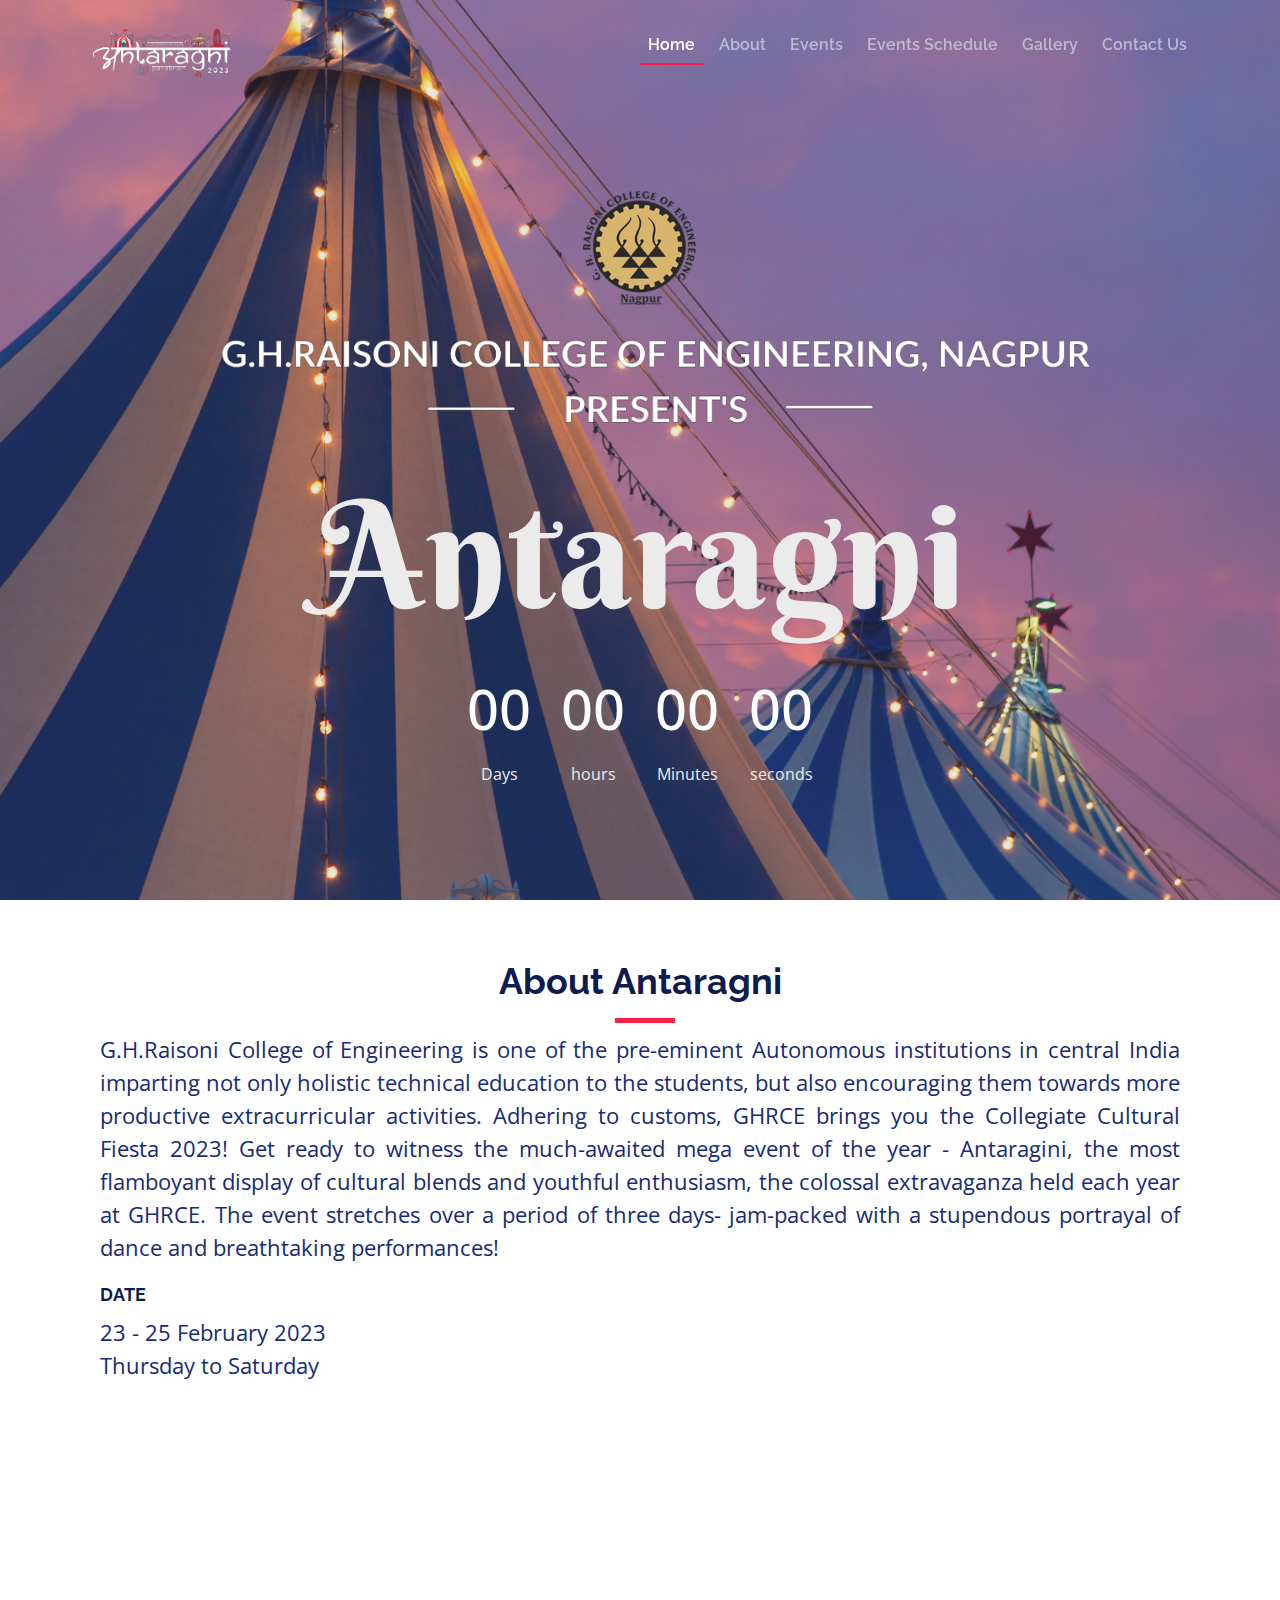
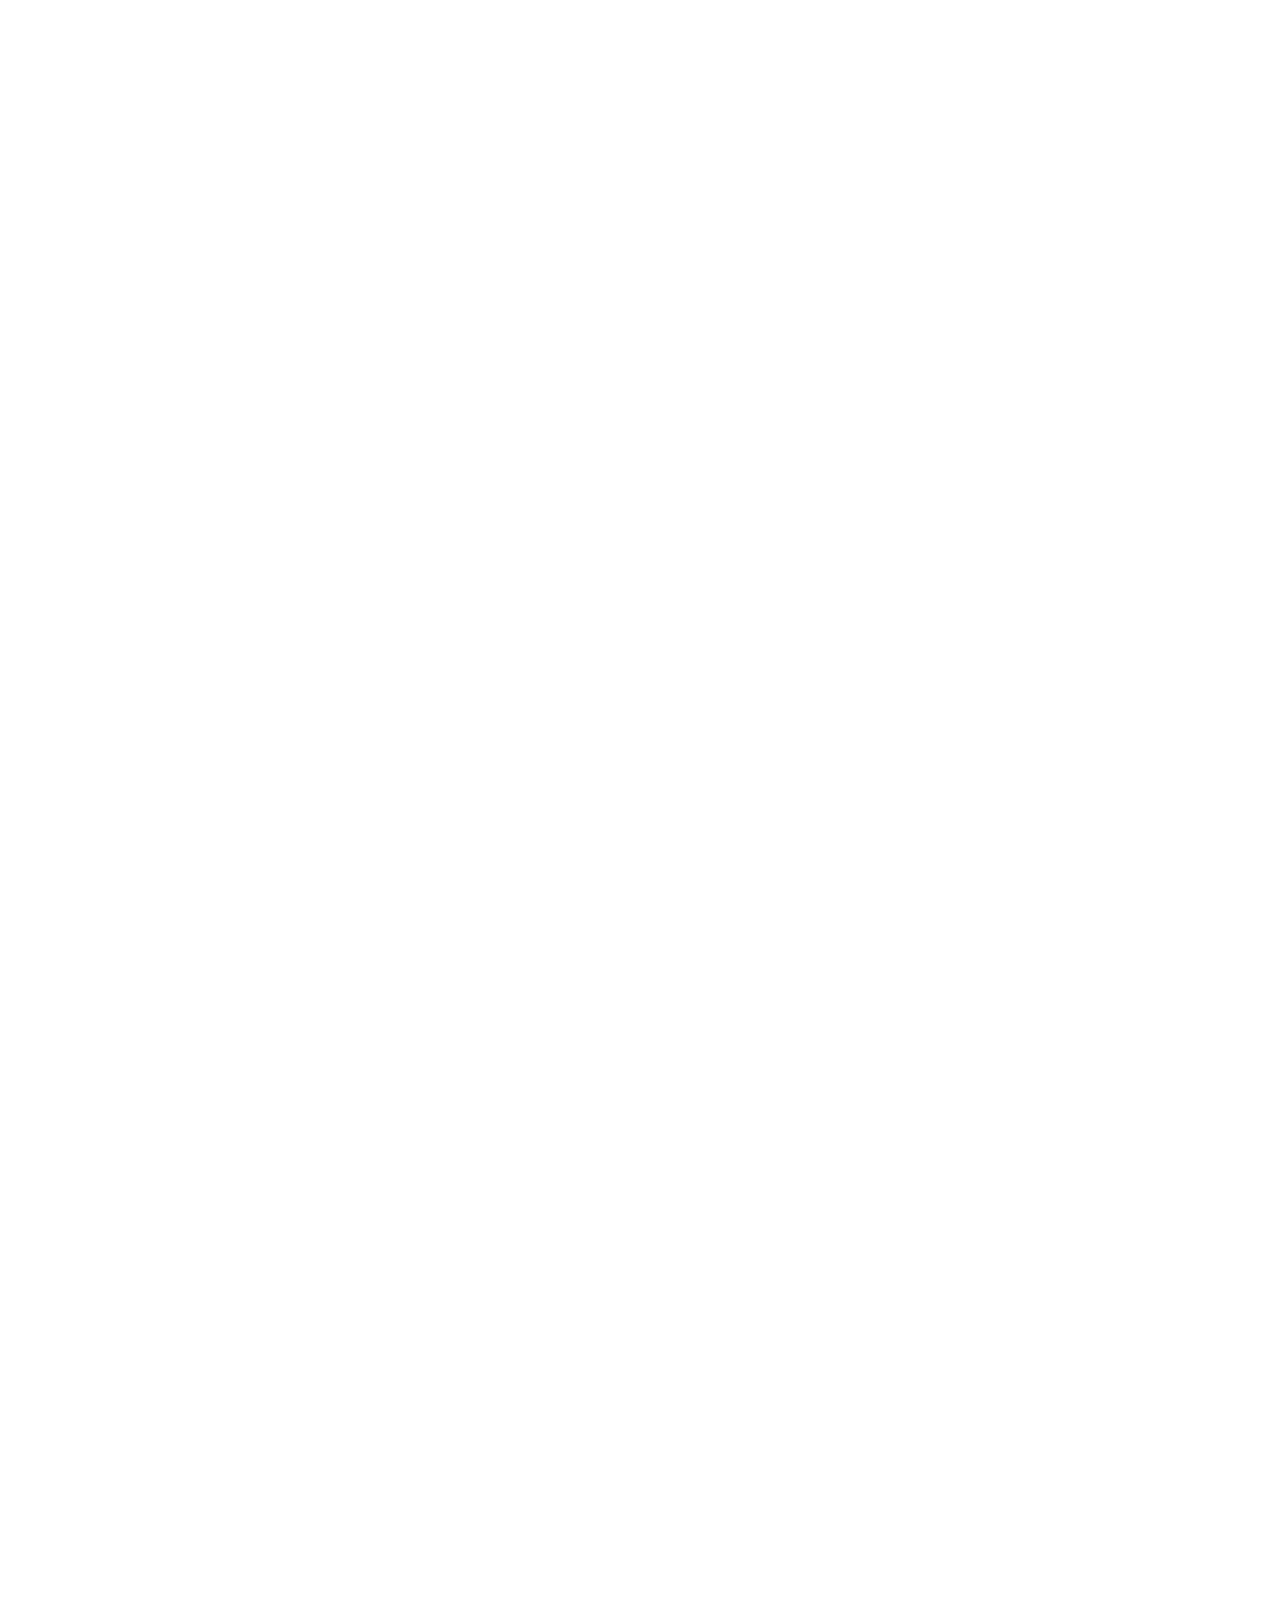
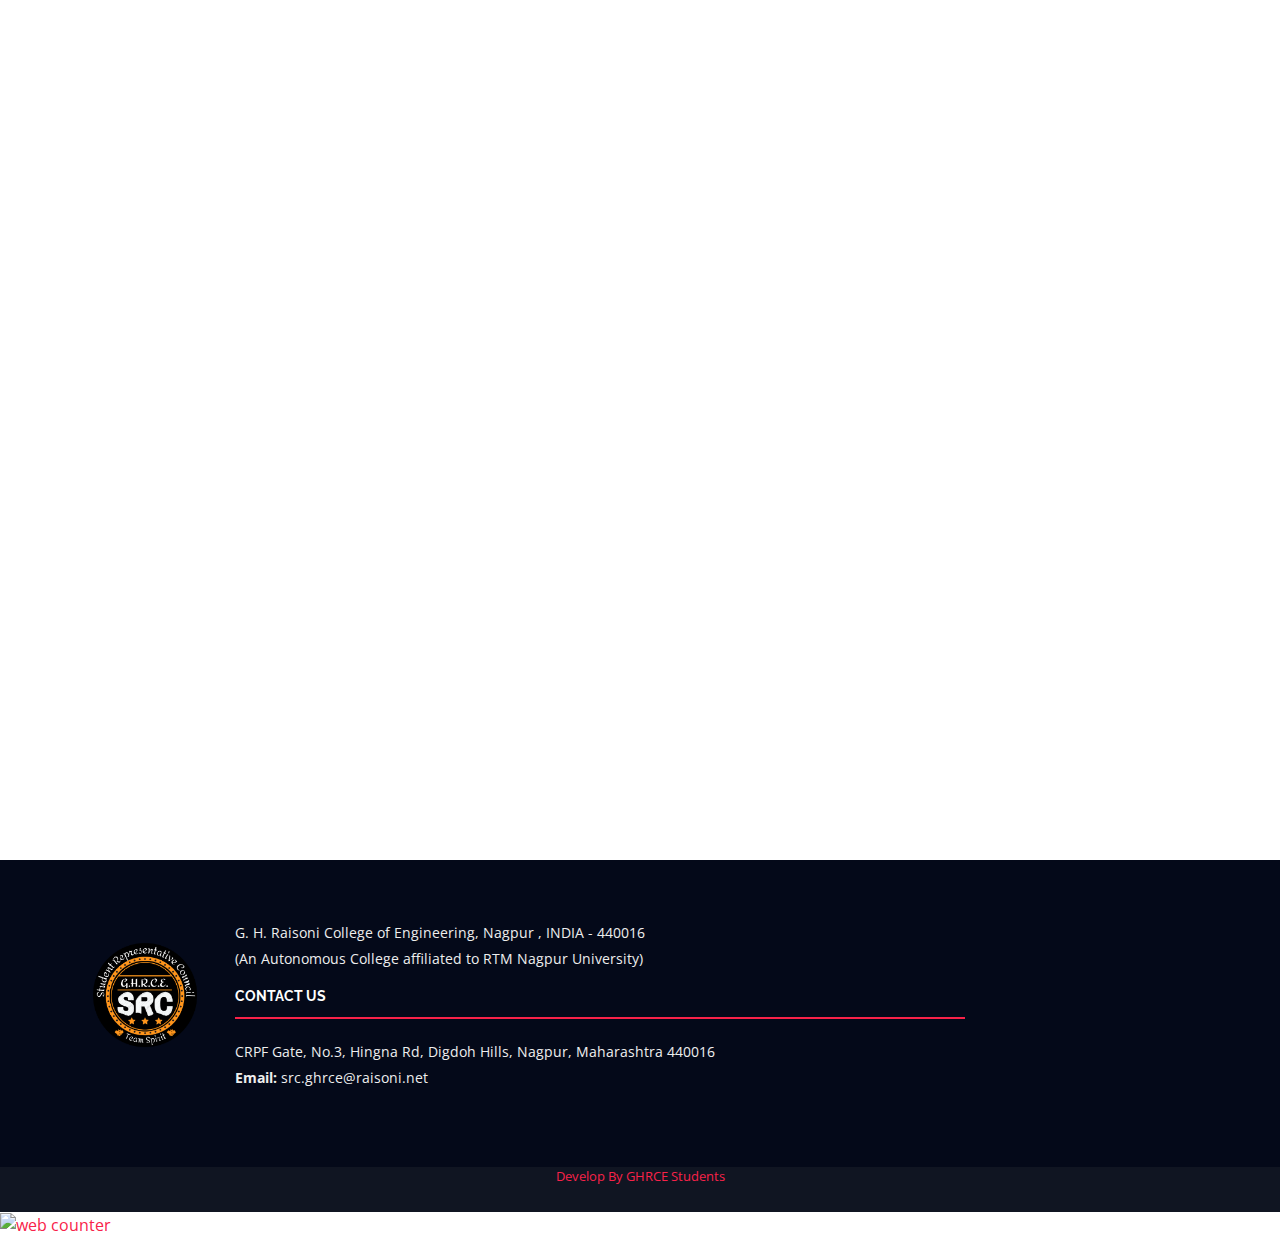
==== commit 7762dd65: "visitors count" ====
--- a/index.html
+++ b/index.html
@@ -58,26 +58,29 @@
     <!-- Main Stylesheet File -->
     <link href="css/style.css" rel="stylesheet" />
     <link href="css/confetti.css" rel="stylesheet" />
-    <link
-      href="https://cdn.jsdelivr.net/npm/bootstrap@5.3.0-alpha1/dist/css/bootstrap.min.css"
-      rel="stylesheet"
-      integrity="sha384-GLhlTQ8iRABdZLl6O3oVMWSktQOp6b7In1Zl3/Jr59b6EGGoI1aFkw7cmDA6j6gD"
-      crossorigin="anonymous"
-    />
   </head>
 
   <body>
-    <!-- Header Section -->
+    <!--==========================
+    Header
+  ============================-->
     <header id="header">
       <div class="container">
         <div id="logo" class="pull-left">
+          <!--Uncomment below if you prefer to use a text logo -->
+          <!--<h1><a href="#main">C<span>o</span>nf</a></h1>-->
+          <!--<a class="navbar-brand" href="#" style=" float: left;width: auto;height: 100px;">-->
           <a href="index.html">
             <img
               style="float: left; width: 150px; height: 55px"
               alt="logo"
               src="img/antaragniLogo.png"
+              
             />
           </a>
+          <!--</a>-->
+
+          <!--<a href="#intro" class="scrollto" style="color : #f82249"><h2 style="color : #f82249;font-weight :bold">ANTARAGNI</h2></a>-->
         </div>
 
         <nav id="nav-menu-container">
@@ -101,6 +104,8 @@
             <li>
               <a href="#gallery" style="font-size: 16px !important">Gallery</a>
             </li>
+            <!--<li><a href="#supporters">Sponsors</a></li>-->
+
             <li>
               <a href="#contact" style="font-size: 16px !important"
                 >Contact Us</a
@@ -108,95 +113,93 @@
             </li>
           </ul>
         </nav>
-      
+        <!-- #nav-menu-container -->
       </div>
     </header>
-    
-
-    <!-- Intro Section -->
+    <!-- #header -->
+
+    <!--==========================
+    Intro Section
+  ============================-->
     <section id="intro">
       <div class="intro-container wow fadeIn">
         <img src="img/logo_ghrce.png" style="height: 120px" />
         <img src="img/collegeName2.png" id="clgName" />
         <p class="mb-2 pb-0" id="antaragniWord">Antaragni</p>
+        
+        <!-- <a
+          href="https://www.youtube.com/watch?v=Av93eybLUzI"
+          class="venobox play-btn mb-4"
+          data-vbtype="video"
+          data-autoplay="true"
+        ></a> -->
+        <!--<a href="" class="about-btn scrollto">Register</a> -->
+
         <!-- <section> -->
-        <div class="countDown">
-          <!-- <center> -->
-          <div class="container">
-            <div class="container timer__container">
-              <div class="col-lg-3">
-                <h2 class="day">00</h2>
-                <p>Days</p>
-              </div>
-
-              <div class="col-lg-3 col-sm-3">
-                <h2 class="hour">00</h2>
-                <p>hours</p>
-              </div>
-
-              <div class="col-lg-3 col-sm-3">
-                <h2 class="min">00</h2>
-                <p>Minutes</p>
-              </div>
-
-              <div class="col-lg-3 col-sm-3">
-                <h2 class="sec">00</h2>
-                <p>seconds</p>
-              </div>
-            </div>
-          </div>
-        </div>
-        <img src="img/letsCeleb.png" id="clgName" />
+          <div class="countDown">
+            <!-- <center> -->
+            <div class="container">
+                <div class="container timer__container">
+                  <div  class="col-lg-3">
+                    <h2 class="day">00</h2>
+                    <p>Days</p>
+                  </div>
+                  
+                  <div class="col-lg-3 col-sm-3">
+                    <h2 class="hour">00</h2>
+                    <p>hours</p>
+                  </div>
+                  
+                  <div class="col-lg-3 col-sm-3">
+                    <h2 class="min">00</h2>
+                    <p>Minutes</p>
+                  </div>
+                  
+                  <div class="col-lg-3 col-sm-3">
+                    <h2 class="sec">00</h2>
+                    <p>seconds</p>
+                  </div>
+                </div>
+              </div>
+            <!-- </center> -->
+            </div>
+        <!-- </section> -->
+
+        <!-- <img src="img/letsCeleb.png" id="clgName" /> -->
       </div>
     </section>
 
-  <div id="carouselExampleAutoplaying" style="height:100vh;" class="carousel slide" data-bs-ride="carousel">
-    
-    <div class="carousel-inner">
-      <div class="carousel-item active" style="height:100vh;">
-        <img src="img/gallery/img1.jpg" style="object-fit: cover;opacity: 0.9; filter: brightness(50%);" class="d-block w-100 h-100" alt="...">
-      </div>
-      <div class="carousel-item" style="height:100vh;">
-        <img src="img/gallery/img2.jpg" style = "object-fit: cover;opacity: 0.9; filter: brightness(50%);" class="d-block w-100 h-100" alt="...">
-      </div>
-      <div class="carousel-item" style="height:100vh;">
-        <img src="img/gallery/img3.jpg" style = "object-fit: cover;opacity: 0.9; filter: brightness(50%);" class="d-block w-100 h-100" alt="...">
-      </div>
-      <div class="carousel-item" style="height:100vh;">
-        <img src="img/gallery/img4.jpg" style = "object-fit: cover;opacity: 0.9; filter: brightness(50%);" class="d-block w-100 h-100" alt="...">
-      </div>
-      <div class="carousel-item" style="height:100vh;">
-        <img src="img/gallery/img5.jpg" style = "object-fit: cover;opacity: 0.9; filter: brightness(50%);" class="d-block w-100 h-100" alt="...">
-      </div>
-    </div>
-    <!-- <div class="container">
-      <marquee behavior="" direction="">
-        <a href="Antaragni_Events.html" style="text-decoration: none; margin-right: 20px; color: red;" >Antragini</a><a href="Technorian_Events.html" style="text-decoration: none; margin-right: 20px; color: red;" >Technorion</a><a href="Parakram_Events.html" style="text-decoration: none; margin-right: 20px; color: red;" >Parakram</a>
-      </marquee>
-    </div> -->
-  </div>
-
     <main id="main">
-      <!-- About Section -->
+      <!--==========================
+      About Section
+    ============================-->
       <section id="about">
+        <!--  animation container -->
+        <!-- <div class="js-container myContainer">  -->
         <div class="container wow-fadeInUp">
-          <h2 class="text-center section-header" style="color: #0e1b4d">
-            About Antaragni
-          </h2>
-          <div class="row">
-            <div class="col-lg-6 div-col-md-6 div-col-sm-12">
-              <video
-                width="90%"
+          <h2 class="text-center section-header" style="color: #0e1b4d">About Antaragni</h2>
+          <!-- <div class="row"> -->
+            <!--img/intro_video.mp4-->
+            <!-- <div class="col-lg-6 div-col-md-6 div-col-sm-12"> -->
+              <!--<iframe class="embed-responsive-item" src="img/anta_video.mp4" allow="autoplay"  ></iframe>-->
+              <!-- <video
+                width="80%"
                 height="auto"
-                control
                 autoplay
                 muted
                 style="width: 90%; display: block; margin: auto"
               >
-                <source src="img/introVideo.mp4" type="video/mp4" />
-              </video>
-            </div>
-            <div class="col-lg-6 div-col-md-12 div-col-sm-12">
+                <source src="img/intro_video.mp4" type="video/mp4" />
+              </video> -->
+
+              <!--<img src="img/anta_video.mp4" alt="" style="width: 100%;">-->
+              <!--<video width="450" height="auto" autoplay muted>-->
+              <!--      <source src="img/anta_video.mp4" type="video/mp4">-->
+              <!--      <source src="img/anta_video.mp4" type="video/ogg">-->
+              <!--</video>-->
+            <!-- </div> -->
+
+            <div class="col-lg-12 div-col-md-12 div-col-sm-12">
               <p style="color: #152b79; font-size: 18px" align="justify">
                 G.H.Raisoni College of Engineering is one of the pre-eminent
                 Autonomous institutions in central India imparting not only
@@ -210,16 +213,28 @@
                 period of three days- jam-packed with a stupendous portrayal of
                 dance and breathtaking performances!
               </p>
+              <!--<h3 style="color: #0e1b4d;">Where</h3>-->
+              <!--<p style="color: #152b79;">G.H. Raisoni College of Engineering, Nagpur</p>-->
+
               <h3 style="color: #0e1b4d">Date</h3>
               <p style="color: #152b79; font-size: 16px">
                 23 - 25 February 2023 <br />Thursday to Saturday
               </p>
-            </div>
+            
+              
+                
+              </div>
+            </div>
+
+            
+         
           </div>
         </div>
+        <!-- </div> -->
       </section>
-
-      <!-- Event Cards -->
+      <!--==========================
+      events Section / events 
+    ============================-->
       <section
         id="speakers"
         class="wow fadeInUp"
@@ -231,7 +246,7 @@
             <p>Here are some of our Events</p>
           </div>
           <div class="row">
-            <div class="col-lg-4 col-md-6">
+            <div class="col-lg-4 col-md-6 ">
               <div class="speaker shadow">
                 <a href="Antaragni_Events.html">
                   <img
@@ -243,7 +258,7 @@
                 </a>
               </div>
             </div>
-            <div class="col-lg-4 col-md-6">
+            <div class="col-lg-4 col-md-6 ">
               <div class="speaker shadow">
                 <a href="Technorian_Events.html">
                   <img
@@ -255,7 +270,7 @@
                 </a>
               </div>
             </div>
-            <div class="col-lg-4 col-md-6">
+            <div class="col-lg-4 col-md-6 ">
               <div class="speaker shadow">
                 <a href="Parakram_Events.html">
                   <img
@@ -271,7 +286,9 @@
         </div>
       </section>
 
-      <!-- Schedule Section -->
+      <!--==========================
+      Schedule Section
+    ============================-->
       <section id="schedule" style="background-color: #ffffff">
         <div class="container wow fadeInUp">
           <div class="section-header">
@@ -319,10 +336,10 @@
                       <li>Bomb Squad</li>
                       <li>Code-o-Quick</li>
                       <li>Treasure Hunt</li>
-                      <li>Game-o-lution</li>
+                      <li> Game-o-lution</li>
                       <li>Robo Soccer</li>
                       <li>Bridge Building</li>
-                    </ul>
+                    </ul>      
                   </h4>
                 </div>
               </div>
@@ -330,6 +347,9 @@
               <div class="row schedule-item">
                 <div class="col-md-2"><time>11:00 AM - 01:00 PM</time></div>
                 <div class="col-md-10">
+                  <!--<div class="speaker">-->
+                  <!--  <img src="img/speakers/1.jpg" alt="Brenden Legros" />-->
+                  <!--</div>-->
                   <h4>
                     <ul>
                       <li>Talent show</li>
@@ -343,12 +363,16 @@
                       <li>Tower Making</li>
                     </ul>
                   </h4>
+                  <!--<p>Facere provident incidunt quos voluptas.</p>-->
                 </div>
               </div>
 
               <div class="row schedule-item">
                 <div class="col-md-2"><time>01:30 PM - 4:00 PM</time></div>
                 <div class="col-md-10">
+                  <!--<div class="speaker">-->
+                  <!--  <img src="img/speakers/2.jpg" alt="Hubert Hirthe" />-->
+                  <!--</div>-->
                   <h4>
                     <ul>
                       <li>Inauguration + Pawankhind Act</li>
@@ -357,30 +381,73 @@
                       <li>CS GO</li>
                     </ul>
                   </h4>
+                  <!--<p>-->
+                  <!--  Maiores dignissimos neque qui cum accusantium ut sit sint-->
+                  <!--  inventore.-->
+                  <!--</p>-->
                 </div>
               </div>
 
               <div class="row schedule-item">
                 <div class="col-md-2"><time>04:00 PM - 5:30 PM</time></div>
                 <div class="col-md-10">
+                  <!--<div class="speaker">-->
+                  <!--  <img src="img/speakers/3.jpg" alt="Cole Emmerich" />-->
+                  <!--</div>-->
                   <h4>
-                    <ul>
-                      <li>DJ Artist</li>
-                    </ul>
-                  </h4>
-                </div>
-              </div>
-
-              <div class="row schedule-item">
-                <div class="col-md-2"><time>09:00 AM - 5:30 PM</time></div>
-                <div class="col-md-10">
-                  <h4>
-                    <ul>
-                      <li>Art Exhibition</li>
-                    </ul>
-                  </h4>
-                </div>
-              </div>
+                    <ul><li>DJ Artist </li></ul></h4>
+                  <!--<p>-->
+                  <!--  Veniam accusantium laborum nihil eos eaque accusantium-->
+                  <!--  aspernatur.-->
+                  <!--</p>-->
+                </div>
+              </div>
+
+              <!--<div class="row schedule-item">-->
+              <!--  <div class="col-md-2"><time>02:00 PM</time></div>-->
+              <!--  <div class="col-md-10">-->
+              <!--    <div class="speaker">-->
+              <!--      <img src="img/speakers/4.jpg" alt="Jack Christiansen" />-->
+              <!--    </div>-->
+              <!--    <h4>-->
+              <!--      Qui non qui vel amet culpa sequi.-->
+              <!--      <span>Jack Christiansen</span>-->
+              <!--    </h4>-->
+              <!--    <p>Nam ex distinctio voluptatem doloremque suscipit iusto.</p>-->
+              <!--  </div>-->
+              <!--</div>-->
+
+              <!--<div class="row schedule-item">-->
+              <!--  <div class="col-md-2"><time>03:00 PM</time></div>-->
+              <!--  <div class="col-md-10">-->
+              <!--    <div class="speaker">-->
+              <!--      <img src="img/speakers/5.jpg" alt="Alejandrin Littel" />-->
+              <!--    </div>-->
+              <!--    <h4>-->
+              <!--      Quos ratione neque expedita asperiores.-->
+              <!--      <span>Alejandrin Littel</span>-->
+              <!--    </h4>-->
+              <!--    <p>-->
+              <!--      Eligendi quo eveniet est nobis et ad temporibus odio quo.-->
+              <!--    </p>-->
+              <!--  </div>-->
+              <!--</div>-->
+
+              <!--<div class="row schedule-item">-->
+              <!--  <div class="col-md-2"><time>04:00 PM</time></div>-->
+              <!--  <div class="col-md-10">-->
+              <!--    <div class="speaker">-->
+              <!--      <img src="img/speakers/6.jpg" alt="Willow Trantow" />-->
+              <!--    </div>-->
+              <!--    <h4>-->
+              <!--      Quo qui praesentium nesciunt <span>Willow Trantow</span>-->
+              <!--    </h4>-->
+              <!--    <p>-->
+              <!--      Voluptatem et alias dolorum est aut sit enim neque-->
+              <!--      veritatis.-->
+              <!--    </p>-->
+              <!--  </div>-->
+              <!--</div>-->
             </div>
             <!-- End Schdule Day 1 -->
 
@@ -389,21 +456,32 @@
               <div class="row schedule-item">
                 <div class="col-md-2"><time>09:00 AM - 11:00 AM</time></div>
                 <div class="col-md-10">
+                  <!--<div class="speaker">-->
+                  <!--  <img src="img/speakers/1.jpg" alt="Brenden Legros" />-->
+                  <!--</div>-->
                   <h4>
                     <ul>
                       <li>Theme Dance + Folk Dance</li>
                       <li>Rocket League</li>
+                      <li>Rocket League</li>
                       <li>Innovative Tech</li>
+                      <li>Valorant</li>
                       <li>Line Follower</li>
+                      <li>Technical  Quiz</li>
                       <li>Trashion</li>
                     </ul>
+                    
                   </h4>
+                  <!--<p>Facere provident incidunt quos voluptas.</p>-->
                 </div>
               </div>
 
               <div class="row schedule-item">
                 <div class="col-md-2"><time>11:00 AM - 1:00 PM</time></div>
                 <div class="col-md-10">
+                  <!--<div class="speaker">-->
+                  <!--  <img src="img/speakers/2.jpg" alt="Hubert Hirthe" />-->
+                  <!--</div>-->
                   <h4>
                     <ul>
                       <li>Signing</li>
@@ -411,52 +489,66 @@
                       <li>Technical Quiz</li>
                     </ul>
                   </h4>
+                  <!--<p>-->
+                  <!--  Maiores dignissimos neque qui cum accusantium ut sit sint-->
+                  <!--  inventore.-->
+                  <!--</p>-->
                 </div>
               </div>
 
               <div class="row schedule-item">
                 <div class="col-md-2"><time>01:00 PM - 03:00 PM</time></div>
                 <div class="col-md-10">
-                  <h4>
-                    <ul>
-                      <li>Fashion Show</li>
-                    </ul>
-                  </h4>
+                  <!--<div class="speaker">-->
+                  <!--  <img src="img/speakers/3.jpg" alt="Cole Emmerich" />-->
+                  <!--</div>-->
+                  <h4><ul><li>Fashion Show</li></ul></h4>
+                  <!--<p>-->
+                  <!--  Veniam accusantium laborum nihil eos eaque accusantium-->
+                  <!--  aspernatur.-->
+                  <!--</p>-->
                 </div>
               </div>
 
               <div class="row schedule-item">
                 <div class="col-md-2"><time>03:00 PM - 4:00 PM</time></div>
                 <div class="col-md-10">
-                  <h4>
-                    <ul>
-                      <li>Open mic</li>
-                    </ul>
-                  </h4>
+                  <!--<div class="speaker">-->
+                  <!--  <img src="img/speakers/4.jpg" alt="Jack Christiansen" />-->
+                  <!--</div>-->
+                  <h4><ul><li>Open mic</li></ul></h4>
+                  <!--<p>Nam ex distinctio voluptatem doloremque suscipit iusto.</p>-->
                 </div>
               </div>
 
               <div class="row schedule-item">
                 <div class="col-md-2"><time>04:00 PM - 5.30 PM</time></div>
                 <div class="col-md-10">
-                  <h4>
-                    <ul>
-                      <li>Street dance</li>
-                    </ul>
-                  </h4>
-                </div>
-              </div>
-
-              <div class="row schedule-item">
-                <div class="col-md-2"><time>09:00 AM - 5:30 PM</time></div>
-                <div class="col-md-10">
-                  <h4>
-                    <ul>
-                      <li>Art Exhibition</li>
-                    </ul>
-                  </h4>
-                </div>
-              </div>
+                  <!--<div class="speaker">-->
+                  <!--  <img src="img/speakers/5.jpg" alt="Alejandrin Littel" />-->
+                  <!--</div>-->
+                  <h4><ul><li>Street dance</li></ul></h4>
+                  <!--<p>-->
+                  <!--  Eligendi quo eveniet est nobis et ad temporibus odio quo.-->
+                  <!--</p>-->
+                </div>
+              </div>
+
+              <!--<div class="row schedule-item">-->
+              <!--  <div class="col-md-2"><time>04:00 PM</time></div>-->
+              <!--  <div class="col-md-10">-->
+              <!--    <div class="speaker">-->
+              <!--      <img src="img/speakers/6.jpg" alt="Willow Trantow" />-->
+              <!--    </div>-->
+              <!--    <h4>-->
+              <!--      Quo qui praesentium nesciunt <span>Willow Trantow</span>-->
+              <!--    </h4>-->
+              <!--    <p>-->
+              <!--      Voluptatem et alias dolorum est aut sit enim neque-->
+              <!--      veritatis.-->
+              <!--    </p>-->
+              <!--  </div>-->
+              <!--</div>-->
             </div>
             <!-- End Schdule Day 2 -->
 
@@ -465,52 +557,93 @@
               <div class="row schedule-item">
                 <div class="col-md-2"><time>09:30 AM - 10:30 AM</time></div>
                 <div class="col-md-10">
-                  <h4>
-                    <ul>
-                      <li>Traditional Retro day walk</li>
-                    </ul>
-                  </h4>
+                  <!--<div class="speaker">-->
+                  <!--<img src="img/speakers/2.jpg" alt="Hubert Hirthe" />-->
+                  <!--</div>-->
+                  <h4><ul><li>Traditional Retro day walk</li></ul></h4>
                 </div>
               </div>
 
               <div class="row schedule-item">
                 <div class="col-md-2"><time>01:00 PM - 2:30 PM</time></div>
                 <div class="col-md-10">
-                  <h4>
-                    <ul>
-                      <li>Prize distribution + Validictory</li>
-                    </ul>
-                  </h4>
+                  <!--<div class="speaker">-->
+                  <!--  <img src="img/speakers/3.jpg" alt="Cole Emmerich" />-->
+                  <!--</div>-->
+                  <h4><ul><li>Prize distribution + Validictory</li></ul></h4>
+                  <!--<p>-->
+                  <!--  Veniam accusantium laborum nihil eos eaque accusantium-->
+                  <!--  aspernatur.-->
+                  <!--</p>-->
                 </div>
               </div>
 
               <div class="row schedule-item">
                 <div class="col-md-2"><time>06:00 PM onwards</time></div>
                 <div class="col-md-10">
-                  <h4>
-                    <ul>
-                      <li>Celebrity Night <em>(Hariganga campus)</em></li>
-                    </ul>
-                  </h4>
-                </div>
-              </div>
-
-              <div class="row schedule-item">
-                <div class="col-md-2"><time>09:00 AM - 6:00 PM</time></div>
-                <div class="col-md-10">
-                  <h4>
-                    <ul>
-                      <li>Art Exhibition</li>
-                    </ul>
-                  </h4>
-                </div>
-              </div>
-            </div>
+                  <!--<div class="speaker">-->
+                  <!--  <img src="img/speakers/1.jpg" alt="Brenden Legros" />-->
+                  <!--</div>-->
+                  <h4><ul><li>Celebrity Night <em>(Hariganga campus)</em></li></ul></h4>
+                  <!--<p>Facere provident incidunt quos voluptas.</p>-->
+                </div>
+              </div>
+
+              <!--<div class="row schedule-item">-->
+              <!--  <div class="col-md-2"><time>02:00 PM</time></div>-->
+              <!--  <div class="col-md-10">-->
+              <!--    <div class="speaker">-->
+              <!--      <img src="img/speakers/4.jpg" alt="Jack Christiansen" />-->
+              <!--    </div>-->
+              <!--    <h4>-->
+              <!--      Qui non qui vel amet culpa sequi.-->
+              <!--      <span>Jack Christiansen</span>-->
+              <!--    </h4>-->
+              <!--    <p>Nam ex distinctio voluptatem doloremque suscipit iusto.</p>-->
+              <!--  </div>-->
+              <!--</div>-->
+
+              <!--  <div class="row schedule-item">-->
+              <!--    <div class="col-md-2"><time>03:00 PM</time></div>-->
+              <!--    <div class="col-md-10">-->
+              <!--      <div class="speaker">-->
+              <!--        <img src="img/speakers/5.jpg" alt="Alejandrin Littel" />-->
+              <!--      </div>-->
+              <!--      <h4>-->
+              <!--        Quos ratione neque expedita asperiores.-->
+              <!--        <span>Alejandrin Littel</span>-->
+              <!--      </h4>-->
+              <!--      <p>-->
+              <!--        Eligendi quo eveniet est nobis et ad temporibus odio quo.-->
+              <!--      </p>-->
+              <!--    </div>-->
+              <!--  </div>-->
+
+              <!--  <div class="row schedule-item">-->
+              <!--    <div class="col-md-2"><time>04:00 PM</time></div>-->
+              <!--    <div class="col-md-10">-->
+              <!--      <div class="speaker">-->
+              <!--        <img src="img/speakers/6.jpg" alt="Willow Trantow" />-->
+              <!--      </div>-->
+              <!--      <h4>-->
+              <!--        Quo qui praesentium nesciunt <span>Willow Trantow</span>-->
+              <!--      </h4>-->
+              <!--      <p>-->
+
+              <!--        Voluptatem et alias dolorum est aut sit enim neque-->
+              <!--        veritatis.-->
+              <!--      </p>-->
+              <!--    </div>-->
+              <!--  </div>-->
+            </div>
+            <!-- End Schdule Day 2 -->
           </div>
         </div>
       </section>
 
-      <!-- Gallery Section -->
+      <!--==========================
+      Gallery Section
+    ============================-->
       <section
         id="gallery"
         class="wow fadeInUp"
@@ -545,6 +678,8 @@
           <!--<a href="img/gallery/5.jpg" class="venobox" data-gall="gallery-carousel">-->
           <img src="img/gallery/img7.jpg" alt="" />
           <img src="img/gallery/img8.jpg" alt="" />
+          
+          <!--</a>-->
         </div>
       </section>
 
@@ -609,40 +744,14 @@
       <!--  </div>-->
       <!--</section>-->
 
-      <!-- Contact Section -->
+      <!--==========================
+      Contact Section
+    ============================-->
       <section id="contact" class="section-bg wow fadeInUp">
         <div class="container">
           <div class="section-header">
             <h2>Contact Us</h2>
-          </div>
-          <div class="row contact-info">
-            <div class="col-md-4">
-              <div class="contact-address">
-                <i class="ion-ios-location-outline"></i>
-                <h3>Antaragini</h3>
-                <p><a>Atharv Deshmukh - +91 9156021480</a></p>
-                <p><a>Rahul Nikam - +91 9881970910 </a></p>
-              </div>
-            </div>
-
-            <div class="col-md-4">
-              <div class="contact-phone">
-                <i class="ion-ios-telephone-outline"></i>
-                <h3>Technorion</h3>
-                <p><a>Manish Ahuja - +91 8600069959 </a></p>
-                <p><a>Jay Deshmukh - +91 8956810563 </a></p>
-              </div>
-            </div>
-
-            <div class="col-md-4">
-              <div class="contact-email">
-                <i class="ion-ios-email-outline"></i>
-                <h3>Parakram</h3>
-                <p></p>
-                <p><a>Abhinav Naidu - +91 9172046066 </a></p>
-                <p><a>Hruturaj Chopde - +91 8766958358 </a></p>
-              </div>
-            </div>
+            <!--<p>How can we help you ?</p>-->
           </div>
 
           <div class="row contact-info">
@@ -661,7 +770,7 @@
               <div class="contact-phone">
                 <i class="ion-ios-telephone-outline"></i>
                 <h3>Phone Number</h3>
-                <p><a>+91 8600069959</a></p>
+                <p><a href="tel:9921008391">+91 8600069959</a></p>
               </div>
             </div>
 
@@ -677,25 +786,143 @@
               </div>
             </div>
           </div>
+
+          <!-- <div class="section-header">
+            <h2>Query form</h2>
+            <p>How can we help you ?</p>
+          </div>
+
+          <div class="form"> -->
+            <!--<div id="sendmessage">Your message has been sent. Thank you!</div>-->
+            <!--<div id="errormessage"></div>-->
+            <!-- <form 
+              role="form"
+              class="contactForm"
+            >
+              <div class="form-row">
+                <div class="form-group col-md-6">
+                  <input
+                    type="text"
+                    name="name"
+                    class="form-control"
+                    id="name"
+                    placeholder="Your Name"
+                    data-rule="minlen:4"
+                    data-msg="Please enter at least 4 chars"
+                  />
+                  <div class="validation"></div>
+                </div>
+                <div class="form-group col-md-6">
+                  <input
+                    type="email"
+                    class="form-control"
+                    name="email"
+                    id="email"
+                    placeholder="Your Email"
+                    data-rule="email"
+                    data-msg="Please enter a valid email"
+                  />
+                  <div class="validation"></div>
+                </div>
+              </div>
+              <div class="form-group">
+                <input
+                  type="text"
+                  class="form-control"
+                  name="subject"
+                  id="subject"
+                  placeholder="Subject"
+                  data-rule="minlen:4"
+                  data-msg="Please enter at least 8 chars of subject"
+                />
+                <div class="validation"></div>
+              </div>
+              <div class="form-group">
+                <textarea
+                  class="form-control"
+                  name="message"
+                  rows="5"
+                  data-rule="required"
+                  data-msg="Please write something for us"
+                  placeholder="Message"
+                ></textarea>
+                <div class="validation"></div>
+              </div>
+              <div class="text-center">
+                <button  name="submit" onclick="send()">
+                  Send Message
+                </button>
+              </div>
+            </form> -->
+          </div>
         </div>
       </section>
+      <!-- #contact -->
     </main>
-
-    <!-- Footer section -->
+    <script>
+      function send() {
+        
+      }
+    </script>
+    <!--==========================
+    Footer
+  ============================-->
 
     <footer id="footer">
       <div class="footer-top">
         <div class="container">
           <div class="row">
-            <div class="col-lg-2">
-              <img
-                src="img/SRC_logo1.png"
-                style="float: right"
-                alt="TheEvenet"
-                height="150"
-              />
-            </div>
-            <div class="col-lg-6 col-md-6 footer-contact">
+            <img src="img/SRC_logo1.png" alt="TheEvenet" height="150" />
+
+            <!--<div class="col-lg-4 col-md-6 footer-info">-->
+
+            <!--  <h2 style="color : #f82249;font-weight :bold">ANTARAGNI</h2>-->
+
+            <!--</div>-->
+
+            <!--<div class="col-lg-3 col-md-6 footer-links">-->
+            <!--  <h4>Useful Links</h4>-->
+            <!--  <ul>-->
+            <!--    <li><i class="fa fa-angle-right"></i> <a href="#">Home</a></li>-->
+            <!--    <li>-->
+            <!--      <i class="fa fa-angle-right"></i> <a href="">About us</a>-->
+            <!--    </li>-->
+            <!-- <li>
+                  <i class="fa fa-angle-right"></i> <a href="#">Services</a>
+                </li>
+                <li>
+                  <i class="fa fa-angle-right"></i>
+                  <a href="#">Terms of service</a>
+                </li>
+                <li>
+                  <i class="fa fa-angle-right"></i>
+                  <a href="#">Privacy policy</a>
+                </li> -->
+            <!--  </ul>-->
+            <!--</div>-->
+
+            <!-- <div class="col-lg-3 col-md-6 footer-links">
+              <h4>Useful Links</h4>
+              <ul>
+                <li><i class="fa fa-angle-right"></i> <a href="#">Home</a></li>
+                <li>
+                  <i class="fa fa-angle-right"></i> <a href="#">About us</a>
+                </li>
+                <li>
+                  <i class="fa fa-angle-right"></i> <a href="#">Services</a>
+                </li>
+                <li>
+                  <i class="fa fa-angle-right"></i>
+                  <a href="#">Terms of service</a>
+                </li>
+                <li>
+                  <i class="fa fa-angle-right"></i>
+                  <a href="#">Privacy policy</a>
+                </li>
+              </ul>
+            </div> -->
+
+            <div class="col-lg-8 col-md-6 footer-contact">
               <p align="jusitfy">
                 G. H. Raisoni College of Engineering, Nagpur , INDIA - 440016<br />(An
                 Autonomous College affiliated to RTM Nagpur University)
@@ -704,23 +931,42 @@
               <p>
                 CRPF Gate, No.3, Hingna Rd, Digdoh Hills, Nagpur, Maharashtra
                 440016<br />
+                <!--<strong>Phone:</strong> +1 5589 55488 55<br />-->
                 <strong>Email:</strong> src.ghrce@raisoni.net<br />
+                <!--<a href="admin/">Admin Login</a>-->
               </p>
 
-              <div class="social-links"></div>
+              <div class="social-links">
+              </div>
             </div>
           </div>
         </div>
       </div>
 
       <div class="container">
+        <!--<div class="copyright">-->
+
+        <!--</div>-->
         <div class="credits">
-          <a href="about_us.html#developer" style="color: #f82249"
-            >Developed By GHRCE Students</a
-          >
+          <!--
+          All the links in the footer should remain intact.
+          You can delete the links only if you purchased the pro version.
+          Licensing information: https://bootstrapmade.com/license/
+          Purchase the pro version with working PHP/AJAX contact form: https://bootstrapmade.com/buy/?theme=TheEvent
+        -->
+          <a href="about_us.html#developer">Develop By GHRCE Students</a>
+          <!-- redirect to antaragni main page -->
         </div>
       </div>
     </footer>
+
+        <div>
+         <!-- hitwebcounter Code START -->
+         <a href="https://www.hitwebcounter.com" target="_blank">
+         <img src="https://hitwebcounter.com/counter/counter.php?page=8265155&style=0038&nbdigits=7&type=page&initCount=0" title="Free Counter" Alt="web counter"   border="0" /></a>                                    
+                               
+        </div>
+ 
 
     <a href="#" class="back-to-top"><i class="fa fa-angle-up"></i></a>
 
@@ -741,11 +987,5 @@
     <!-- Template Main Javascript File -->
     <script src="js/main.js"></script>
     <script src="js/confetti.js"></script>
-
-    <script
-      src="https://cdn.jsdelivr.net/npm/bootstrap@5.3.0-alpha1/dist/js/bootstrap.bundle.min.js"
-      integrity="sha384-w76AqPfDkMBDXo30jS1Sgez6pr3x5MlQ1ZAGC+nuZB+EYdgRZgiwxhTBTkF7CXvN"
-      crossorigin="anonymous"
-    ></script>
   </body>
 </html>
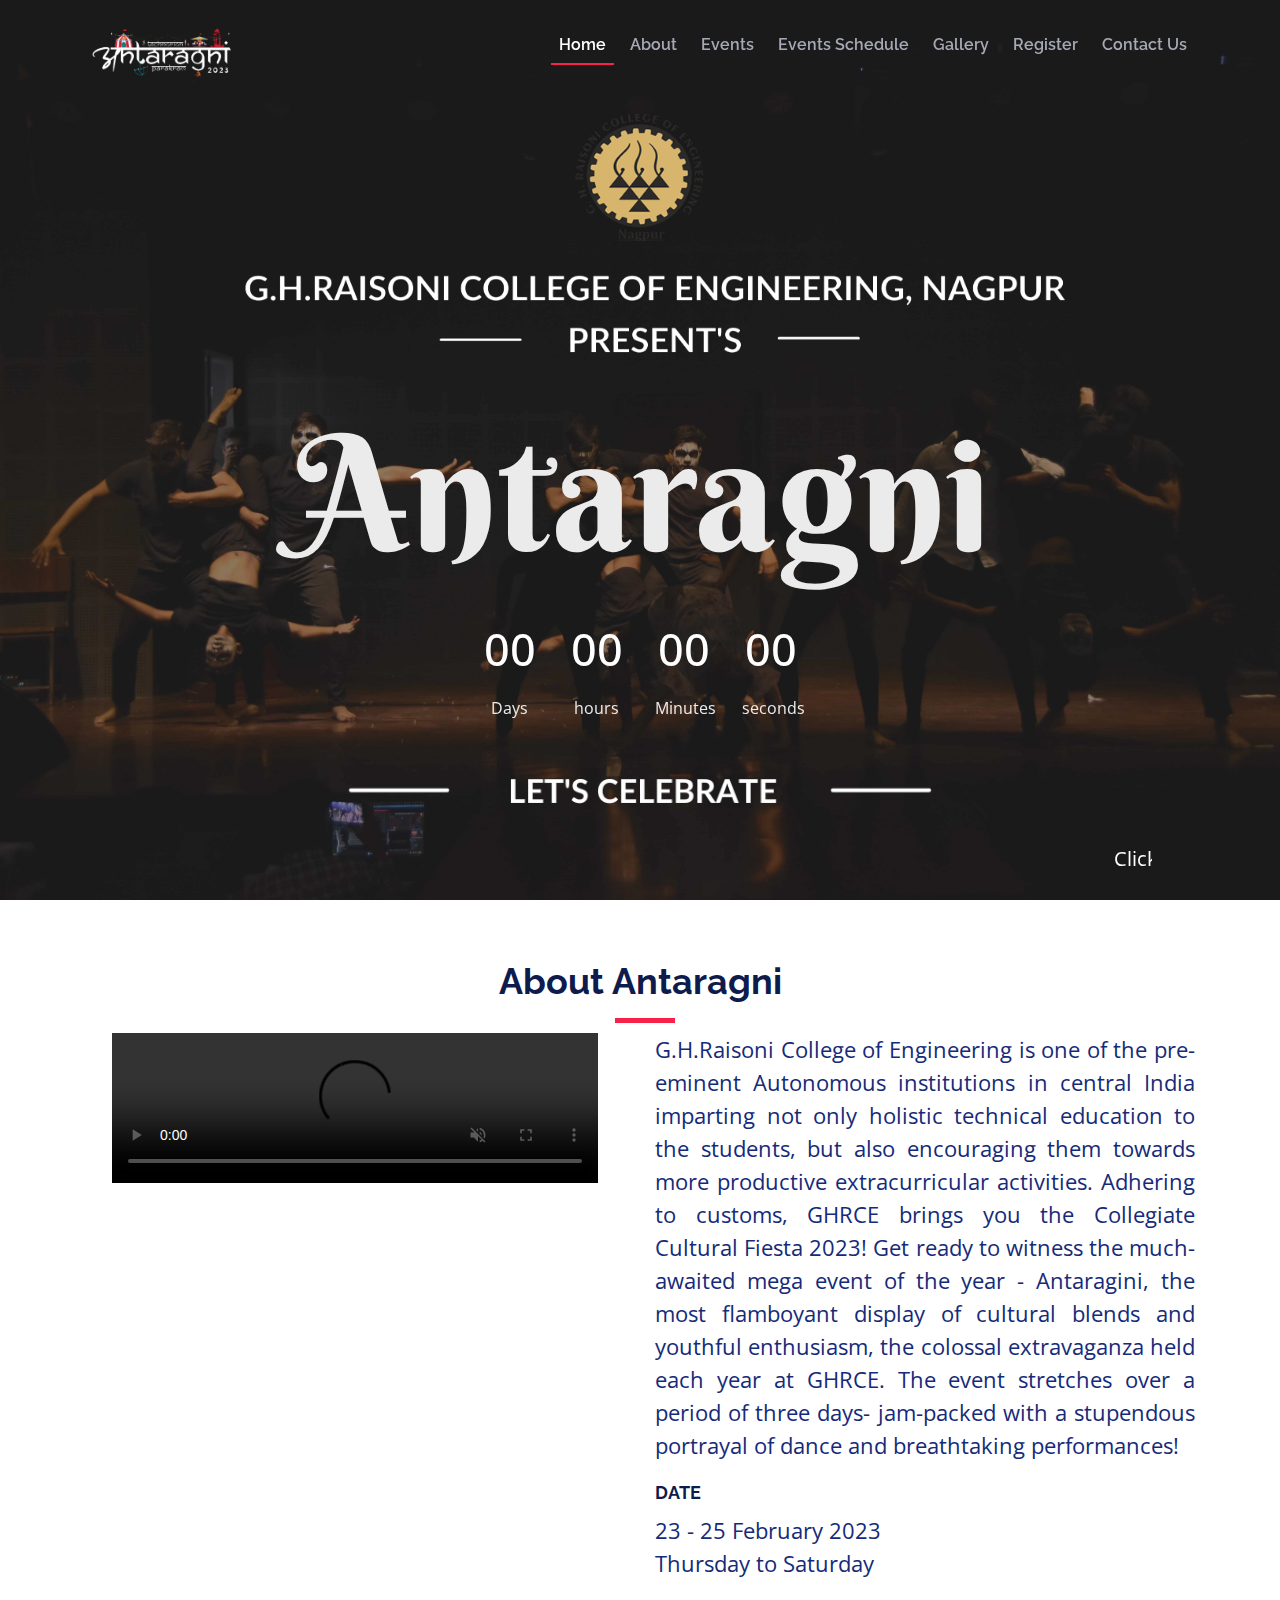
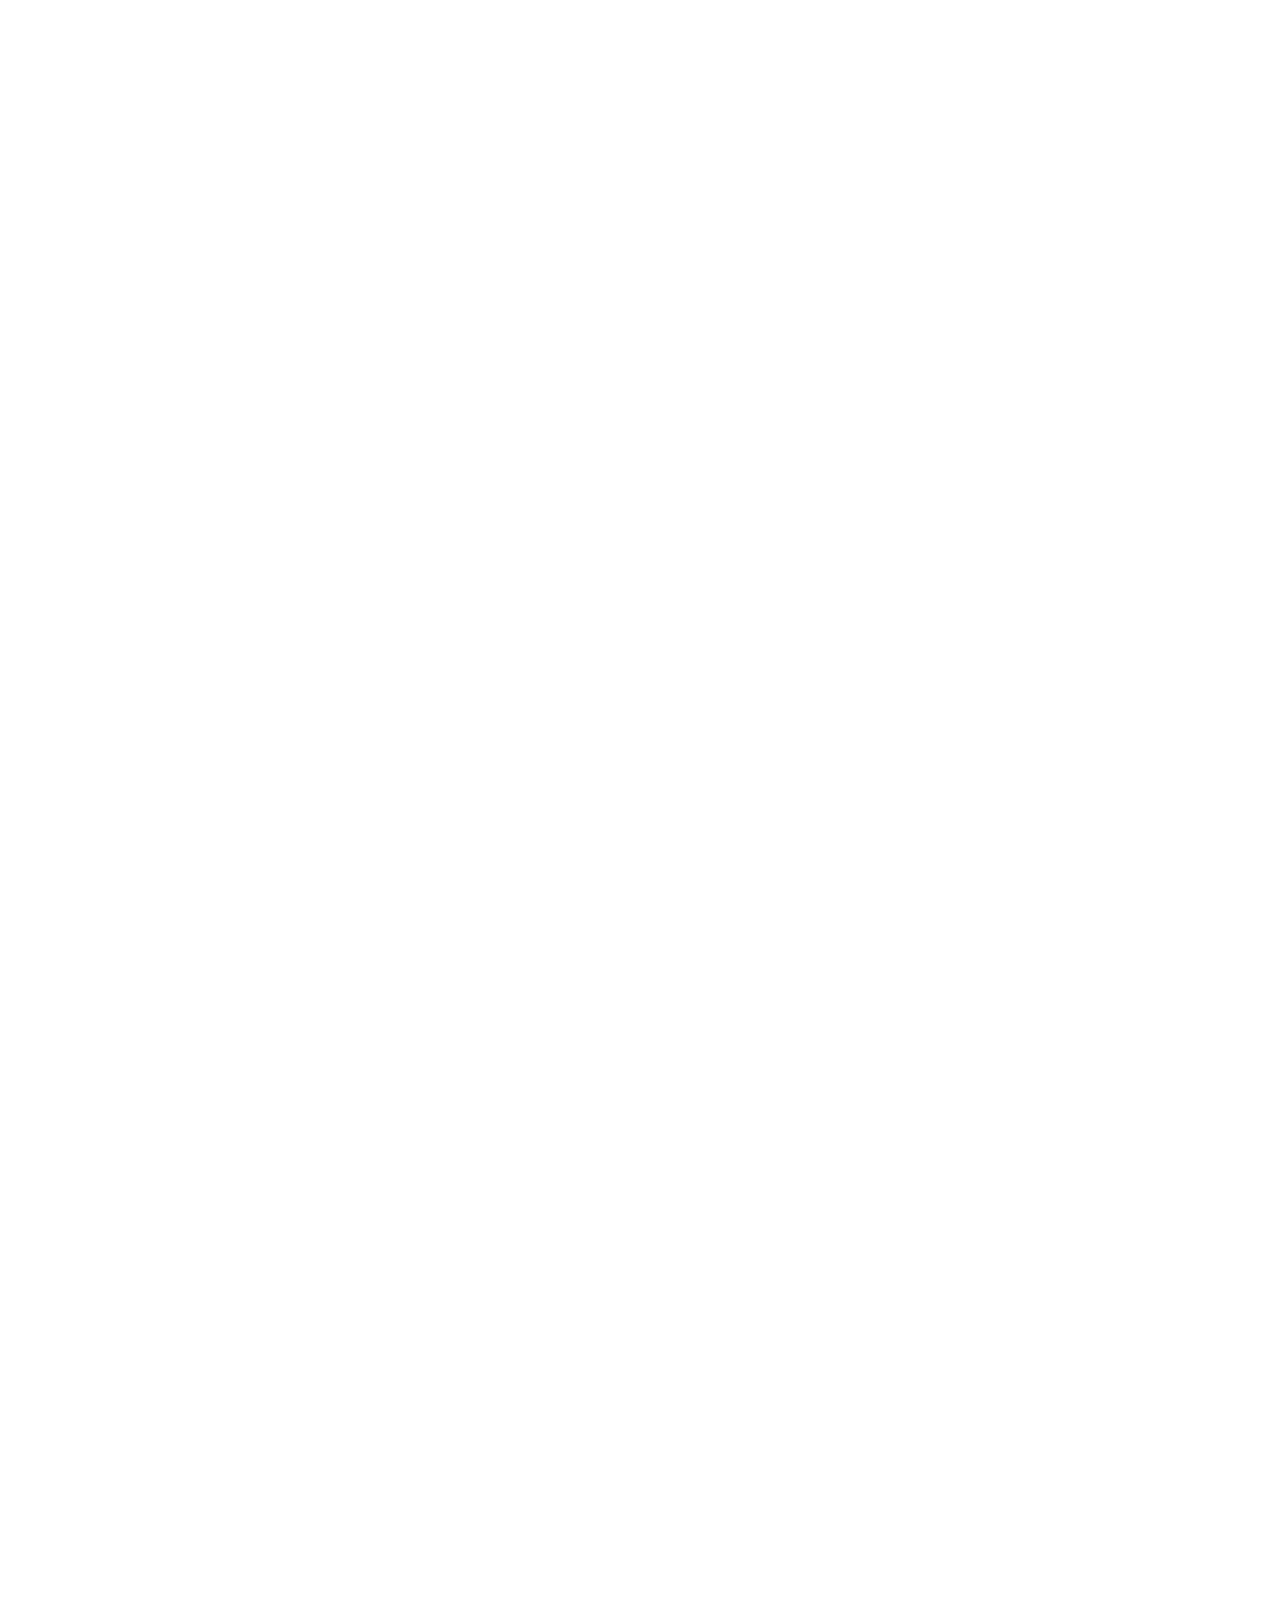
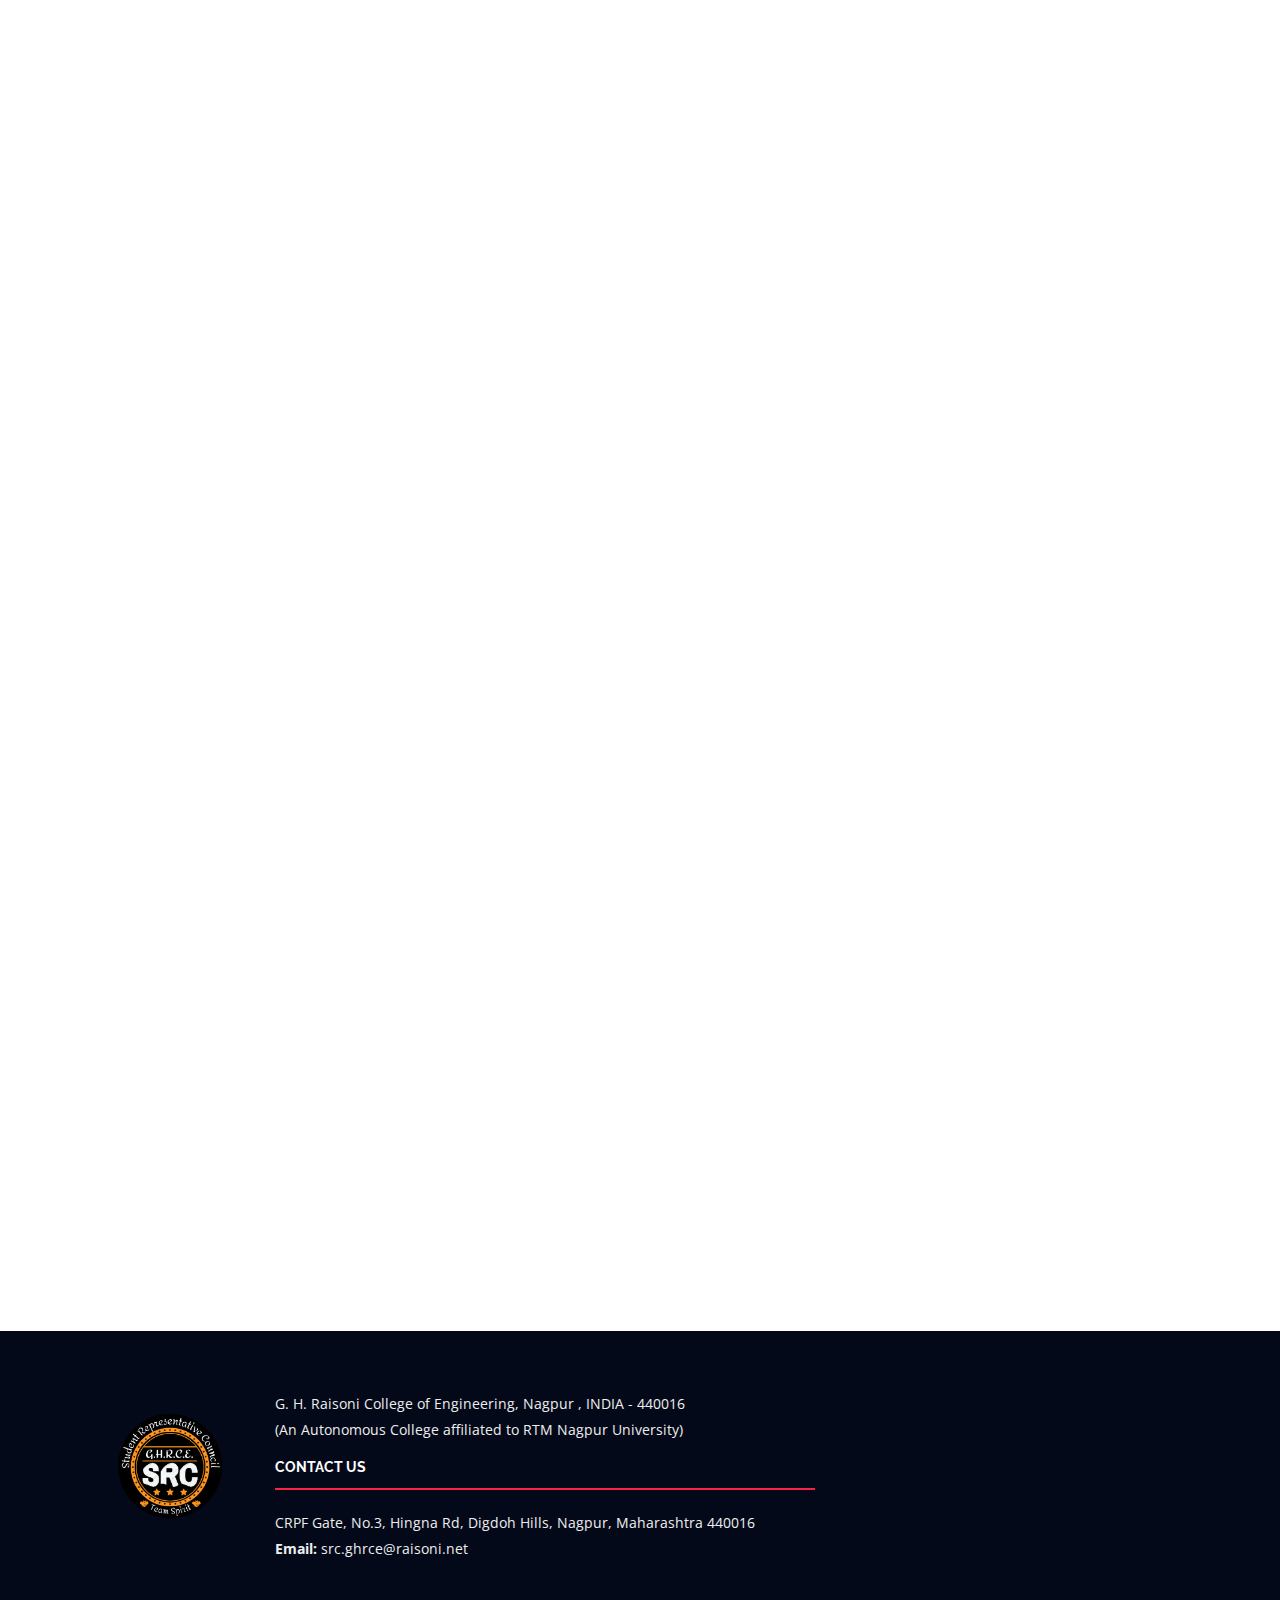
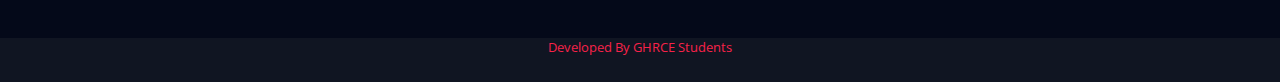
==== commit 238f2dda: "Merge pull request #16 from 404ajayreddy/main" ====
--- a/index.html
+++ b/index.html
@@ -58,29 +58,26 @@
     <!-- Main Stylesheet File -->
     <link href="css/style.css" rel="stylesheet" />
     <link href="css/confetti.css" rel="stylesheet" />
+    <link
+      href="https://cdn.jsdelivr.net/npm/bootstrap@5.3.0-alpha1/dist/css/bootstrap.min.css"
+      rel="stylesheet"
+      integrity="sha384-GLhlTQ8iRABdZLl6O3oVMWSktQOp6b7In1Zl3/Jr59b6EGGoI1aFkw7cmDA6j6gD"
+      crossorigin="anonymous"
+    />
   </head>
 
   <body>
-    <!--==========================
-    Header
-  ============================-->
+    <!-- Header Section -->
     <header id="header">
       <div class="container">
         <div id="logo" class="pull-left">
-          <!--Uncomment below if you prefer to use a text logo -->
-          <!--<h1><a href="#main">C<span>o</span>nf</a></h1>-->
-          <!--<a class="navbar-brand" href="#" style=" float: left;width: auto;height: 100px;">-->
           <a href="index.html">
             <img
               style="float: left; width: 150px; height: 55px"
               alt="logo"
               src="img/antaragniLogo.png"
-              
             />
           </a>
-          <!--</a>-->
-
-          <!--<a href="#intro" class="scrollto" style="color : #f82249"><h2 style="color : #f82249;font-weight :bold">ANTARAGNI</h2></a>-->
         </div>
 
         <nav id="nav-menu-container">
@@ -104,8 +101,13 @@
             <li>
               <a href="#gallery" style="font-size: 16px !important">Gallery</a>
             </li>
-            <!--<li><a href="#supporters">Sponsors</a></li>-->
-
+            <li>
+              <a
+                href="https://docs.google.com/forms/d/e/1FAIpQLSfC7_p8KQdhsya72Qjrfj15Ua4norqiIC2gg0RTqkeme2ExFA/viewform?usp=sf_link"
+                style="font-size: 16px !important"
+                >Register</a
+              >
+            </li>
             <li>
               <a href="#contact" style="font-size: 16px !important"
                 >Contact Us</a
@@ -113,93 +115,149 @@
             </li>
           </ul>
         </nav>
-        <!-- #nav-menu-container -->
       </div>
     </header>
-    <!-- #header -->
-
-    <!--==========================
-    Intro Section
-  ============================-->
+
+    <!-- Intro Section -->
     <section id="intro">
       <div class="intro-container wow fadeIn">
-        <img src="img/logo_ghrce.png" style="height: 120px" />
+        <img src="img/logo_ghrce.png" class="collegelogo"/>
         <img src="img/collegeName2.png" id="clgName" />
         <p class="mb-2 pb-0" id="antaragniWord">Antaragni</p>
-        
-        <!-- <a
-          href="https://www.youtube.com/watch?v=Av93eybLUzI"
-          class="venobox play-btn mb-4"
-          data-vbtype="video"
-          data-autoplay="true"
-        ></a> -->
-        <!--<a href="" class="about-btn scrollto">Register</a> -->
-
         <!-- <section> -->
-          <div class="countDown">
-            <!-- <center> -->
-            <div class="container">
-                <div class="container timer__container">
-                  <div  class="col-lg-3">
-                    <h2 class="day">00</h2>
-                    <p>Days</p>
-                  </div>
-                  
-                  <div class="col-lg-3 col-sm-3">
-                    <h2 class="hour">00</h2>
-                    <p>hours</p>
-                  </div>
-                  
-                  <div class="col-lg-3 col-sm-3">
-                    <h2 class="min">00</h2>
-                    <p>Minutes</p>
-                  </div>
-                  
-                  <div class="col-lg-3 col-sm-3">
-                    <h2 class="sec">00</h2>
-                    <p>seconds</p>
-                  </div>
-                </div>
-              </div>
-            <!-- </center> -->
-            </div>
-        <!-- </section> -->
-
-        <!-- <img src="img/letsCeleb.png" id="clgName" /> -->
+        <div class="countDown">
+          <!-- <center> -->
+          <div class="container">
+            <div class="container timer__container">
+              <div class="col-lg-3">
+                <h2 class="day">00</h2>
+                <p>Days</p>
+              </div>
+
+              <div class="col-lg-3 col-sm-3">
+                <h2 class="hour">00</h2>
+                <p>hours</p>
+              </div>
+
+              <div class="col-lg-3 col-sm-3">
+                <h2 class="min">00</h2>
+                <p>Minutes</p>
+              </div>
+
+              <div class="col-lg-3 col-sm-3">
+                <h2 class="sec">00</h2>
+                <p>seconds</p>
+              </div>
+            </div>
+          </div>
+        </div>
+        <img src="img/letsCeleb.png" id="letsCeleb" />
+        <div
+          class="marqueClass"
+          <strong>
+            <marquee
+              behavior=""
+              direction=""
+              scrolldelay="100"
+              style="font-size: 20px; z-index: 1000"
+            >
+              Click here to view events &nbsp;
+              <a
+                href="Antaragni_Events.html"
+                style="text-decoration: none; margin-right: 20px"
+                >Antragini</a
+              >
+              <a
+                href="Technorian_Events.html"
+                style="text-decoration: none; margin-right: 20px"
+                >Technorion</a
+              >
+              <a
+                href="Parakram_Events.html"
+                style="text-decoration: none; margin-right: 20px"
+                >Parakram</a
+              >
+            </marquee>
+          </strong>
+        </div>
       </div>
     </section>
 
+    <!-- carousel -->
+    <div
+      id="carouselExampleAutoplaying"
+      style="height: 100vh"
+      class="carousel slide"
+      data-bs-ride="carousel"
+    >
+      <div class="carousel-inner">
+        <div class="carousel-item active" style="height: 100vh">
+          <img
+            src="img/gallery/img1.jpg"
+            style="object-fit: cover; opacity: 0.9; filter: brightness(50%)"
+            class="d-block w-100 h-100"
+            alt="..."
+          />
+        </div>
+        <div class="carousel-item" style="height: 100vh">
+          <img
+            src="img/gallery/img2.jpg"
+            style="object-fit: cover; opacity: 0.9; filter: brightness(50%)"
+            class="d-block w-100 h-100"
+            alt="..."
+          />
+        </div>
+        <div class="carousel-item" style="height: 100vh">
+          <img
+            src="img/gallery/img3.jpg"
+            style="object-fit: cover; opacity: 0.9; filter: brightness(50%)"
+            class="d-block w-100 h-100"
+            alt="..."
+          />
+        </div>
+        <div class="carousel-item" style="height: 100vh">
+          <img
+            src="img/gallery/img4.jpg"
+            style="object-fit: cover; opacity: 0.9; filter: brightness(50%)"
+            class="d-block w-100 h-100"
+            alt="..."
+          />
+        </div>
+        <!-- <div class="carousel-item" style="height:100vh;">
+        <img src="img/gallery/img5.jpg" style="object-fit: cover;opacity: 0.9; filter: brightness(50%);"
+          class="d-block w-100 h-100" alt="...">
+      </div> -->
+      </div>
+      <!-- <div class="container">
+      <marquee behavior="" direction="" style="font-size: 20px;">
+        Click here to visit the events   Antragini
+        <a href="Antaragni_Events.html" style="text-decoration: none; margin-right: 20px; color: red;" ></a><a href="Technorian_Events.html" style="text-decoration: none; margin-right: 20px; color: red;" >Technorion</a><a href="Parakram_Events.html" style="text-decoration: none; margin-right: 20px; color: red;" >Parakram</a>
+      </marquee>
+    </div> -->
+    </div>
+
     <main id="main">
-      <!--==========================
-      About Section
-    ============================-->
+      <!-- About Section -->
+
       <section id="about">
-        <!--  animation container -->
-        <!-- <div class="js-container myContainer">  -->
         <div class="container wow-fadeInUp">
-          <h2 class="text-center section-header" style="color: #0e1b4d">About Antaragni</h2>
-          <!-- <div class="row"> -->
-            <!--img/intro_video.mp4-->
-            <!-- <div class="col-lg-6 div-col-md-6 div-col-sm-12"> -->
-              <!--<iframe class="embed-responsive-item" src="img/anta_video.mp4" allow="autoplay"  ></iframe>-->
-              <!-- <video
-                width="80%"
+          <h2 class="text-center section-header" style="color: #0e1b4d">
+            About Antaragni
+          </h2>
+          <div class="row">
+            <div class="col-lg-6 div-col-md-6 div-col-sm-12">
+              <video
+                width="90%"
                 height="auto"
+                controls
                 autoplay
                 muted
                 style="width: 90%; display: block; margin: auto"
               >
-                <source src="img/intro_video.mp4" type="video/mp4" />
-              </video> -->
-
-              <!--<img src="img/anta_video.mp4" alt="" style="width: 100%;">-->
-              <!--<video width="450" height="auto" autoplay muted>-->
-              <!--      <source src="img/anta_video.mp4" type="video/mp4">-->
-              <!--      <source src="img/anta_video.mp4" type="video/ogg">-->
-              <!--</video>-->
-            <!-- </div> -->
-
-            <div class="col-lg-12 div-col-md-12 div-col-sm-12">
+                <source src="img/introVideo.mp4" type="video/mp4" />
+              </video>
+            </div>
+            <div class="col-lg-6 div-col-md-12 div-col-sm-12">
               <p style="color: #152b79; font-size: 18px" align="justify">
                 G.H.Raisoni College of Engineering is one of the pre-eminent
                 Autonomous institutions in central India imparting not only
@@ -213,28 +271,16 @@
                 period of three days- jam-packed with a stupendous portrayal of
                 dance and breathtaking performances!
               </p>
-              <!--<h3 style="color: #0e1b4d;">Where</h3>-->
-              <!--<p style="color: #152b79;">G.H. Raisoni College of Engineering, Nagpur</p>-->
-
               <h3 style="color: #0e1b4d">Date</h3>
               <p style="color: #152b79; font-size: 16px">
                 23 - 25 February 2023 <br />Thursday to Saturday
               </p>
-            
-              
-                
-              </div>
-            </div>
-
-            
-         
-          </div>
-        </div>
-        <!-- </div> -->
+            </div>
+          </div>
+        </div>
       </section>
-      <!--==========================
-      events Section / events 
-    ============================-->
+
+      <!-- Event Cards -->
       <section
         id="speakers"
         class="wow fadeInUp"
@@ -246,7 +292,7 @@
             <p>Here are some of our Events</p>
           </div>
           <div class="row">
-            <div class="col-lg-4 col-md-6 ">
+            <div class="col-lg-4 col-md-6">
               <div class="speaker shadow">
                 <a href="Antaragni_Events.html">
                   <img
@@ -258,7 +304,7 @@
                 </a>
               </div>
             </div>
-            <div class="col-lg-4 col-md-6 ">
+            <div class="col-lg-4 col-md-6">
               <div class="speaker shadow">
                 <a href="Technorian_Events.html">
                   <img
@@ -270,7 +316,7 @@
                 </a>
               </div>
             </div>
-            <div class="col-lg-4 col-md-6 ">
+            <div class="col-lg-4 col-md-6">
               <div class="speaker shadow">
                 <a href="Parakram_Events.html">
                   <img
@@ -286,9 +332,7 @@
         </div>
       </section>
 
-      <!--==========================
-      Schedule Section
-    ============================-->
+      <!-- Schedule Section -->
       <section id="schedule" style="background-color: #ffffff">
         <div class="container wow fadeInUp">
           <div class="section-header">
@@ -336,10 +380,10 @@
                       <li>Bomb Squad</li>
                       <li>Code-o-Quick</li>
                       <li>Treasure Hunt</li>
-                      <li> Game-o-lution</li>
+                      <li>Game-o-lution</li>
                       <li>Robo Soccer</li>
                       <li>Bridge Building</li>
-                    </ul>      
+                    </ul>
                   </h4>
                 </div>
               </div>
@@ -347,9 +391,6 @@
               <div class="row schedule-item">
                 <div class="col-md-2"><time>11:00 AM - 01:00 PM</time></div>
                 <div class="col-md-10">
-                  <!--<div class="speaker">-->
-                  <!--  <img src="img/speakers/1.jpg" alt="Brenden Legros" />-->
-                  <!--</div>-->
                   <h4>
                     <ul>
                       <li>Talent show</li>
@@ -363,16 +404,12 @@
                       <li>Tower Making</li>
                     </ul>
                   </h4>
-                  <!--<p>Facere provident incidunt quos voluptas.</p>-->
                 </div>
               </div>
 
               <div class="row schedule-item">
                 <div class="col-md-2"><time>01:30 PM - 4:00 PM</time></div>
                 <div class="col-md-10">
-                  <!--<div class="speaker">-->
-                  <!--  <img src="img/speakers/2.jpg" alt="Hubert Hirthe" />-->
-                  <!--</div>-->
                   <h4>
                     <ul>
                       <li>Inauguration + Pawankhind Act</li>
@@ -381,73 +418,30 @@
                       <li>CS GO</li>
                     </ul>
                   </h4>
-                  <!--<p>-->
-                  <!--  Maiores dignissimos neque qui cum accusantium ut sit sint-->
-                  <!--  inventore.-->
-                  <!--</p>-->
                 </div>
               </div>
 
               <div class="row schedule-item">
                 <div class="col-md-2"><time>04:00 PM - 5:30 PM</time></div>
                 <div class="col-md-10">
-                  <!--<div class="speaker">-->
-                  <!--  <img src="img/speakers/3.jpg" alt="Cole Emmerich" />-->
-                  <!--</div>-->
-                  <h4>
-                    <ul><li>DJ Artist </li></ul></h4>
-                  <!--<p>-->
-                  <!--  Veniam accusantium laborum nihil eos eaque accusantium-->
-                  <!--  aspernatur.-->
-                  <!--</p>-->
-                </div>
-              </div>
-
-              <!--<div class="row schedule-item">-->
-              <!--  <div class="col-md-2"><time>02:00 PM</time></div>-->
-              <!--  <div class="col-md-10">-->
-              <!--    <div class="speaker">-->
-              <!--      <img src="img/speakers/4.jpg" alt="Jack Christiansen" />-->
-              <!--    </div>-->
-              <!--    <h4>-->
-              <!--      Qui non qui vel amet culpa sequi.-->
-              <!--      <span>Jack Christiansen</span>-->
-              <!--    </h4>-->
-              <!--    <p>Nam ex distinctio voluptatem doloremque suscipit iusto.</p>-->
-              <!--  </div>-->
-              <!--</div>-->
-
-              <!--<div class="row schedule-item">-->
-              <!--  <div class="col-md-2"><time>03:00 PM</time></div>-->
-              <!--  <div class="col-md-10">-->
-              <!--    <div class="speaker">-->
-              <!--      <img src="img/speakers/5.jpg" alt="Alejandrin Littel" />-->
-              <!--    </div>-->
-              <!--    <h4>-->
-              <!--      Quos ratione neque expedita asperiores.-->
-              <!--      <span>Alejandrin Littel</span>-->
-              <!--    </h4>-->
-              <!--    <p>-->
-              <!--      Eligendi quo eveniet est nobis et ad temporibus odio quo.-->
-              <!--    </p>-->
-              <!--  </div>-->
-              <!--</div>-->
-
-              <!--<div class="row schedule-item">-->
-              <!--  <div class="col-md-2"><time>04:00 PM</time></div>-->
-              <!--  <div class="col-md-10">-->
-              <!--    <div class="speaker">-->
-              <!--      <img src="img/speakers/6.jpg" alt="Willow Trantow" />-->
-              <!--    </div>-->
-              <!--    <h4>-->
-              <!--      Quo qui praesentium nesciunt <span>Willow Trantow</span>-->
-              <!--    </h4>-->
-              <!--    <p>-->
-              <!--      Voluptatem et alias dolorum est aut sit enim neque-->
-              <!--      veritatis.-->
-              <!--    </p>-->
-              <!--  </div>-->
-              <!--</div>-->
+                  <h4>
+                    <ul>
+                      <li>DJ Artist</li>
+                    </ul>
+                  </h4>
+                </div>
+              </div>
+
+              <div class="row schedule-item">
+                <div class="col-md-2"><time>09:00 AM - 5:30 PM</time></div>
+                <div class="col-md-10">
+                  <h4>
+                    <ul>
+                      <li>Art Exhibition</li>
+                    </ul>
+                  </h4>
+                </div>
+              </div>
             </div>
             <!-- End Schdule Day 1 -->
 
@@ -456,32 +450,21 @@
               <div class="row schedule-item">
                 <div class="col-md-2"><time>09:00 AM - 11:00 AM</time></div>
                 <div class="col-md-10">
-                  <!--<div class="speaker">-->
-                  <!--  <img src="img/speakers/1.jpg" alt="Brenden Legros" />-->
-                  <!--</div>-->
                   <h4>
                     <ul>
                       <li>Theme Dance + Folk Dance</li>
                       <li>Rocket League</li>
-                      <li>Rocket League</li>
                       <li>Innovative Tech</li>
-                      <li>Valorant</li>
                       <li>Line Follower</li>
-                      <li>Technical  Quiz</li>
                       <li>Trashion</li>
                     </ul>
-                    
-                  </h4>
-                  <!--<p>Facere provident incidunt quos voluptas.</p>-->
+                  </h4>
                 </div>
               </div>
 
               <div class="row schedule-item">
                 <div class="col-md-2"><time>11:00 AM - 1:00 PM</time></div>
                 <div class="col-md-10">
-                  <!--<div class="speaker">-->
-                  <!--  <img src="img/speakers/2.jpg" alt="Hubert Hirthe" />-->
-                  <!--</div>-->
                   <h4>
                     <ul>
                       <li>Signing</li>
@@ -489,66 +472,52 @@
                       <li>Technical Quiz</li>
                     </ul>
                   </h4>
-                  <!--<p>-->
-                  <!--  Maiores dignissimos neque qui cum accusantium ut sit sint-->
-                  <!--  inventore.-->
-                  <!--</p>-->
                 </div>
               </div>
 
               <div class="row schedule-item">
                 <div class="col-md-2"><time>01:00 PM - 03:00 PM</time></div>
                 <div class="col-md-10">
-                  <!--<div class="speaker">-->
-                  <!--  <img src="img/speakers/3.jpg" alt="Cole Emmerich" />-->
-                  <!--</div>-->
-                  <h4><ul><li>Fashion Show</li></ul></h4>
-                  <!--<p>-->
-                  <!--  Veniam accusantium laborum nihil eos eaque accusantium-->
-                  <!--  aspernatur.-->
-                  <!--</p>-->
+                  <h4>
+                    <ul>
+                      <li>Fashion Show</li>
+                    </ul>
+                  </h4>
                 </div>
               </div>
 
               <div class="row schedule-item">
                 <div class="col-md-2"><time>03:00 PM - 4:00 PM</time></div>
                 <div class="col-md-10">
-                  <!--<div class="speaker">-->
-                  <!--  <img src="img/speakers/4.jpg" alt="Jack Christiansen" />-->
-                  <!--</div>-->
-                  <h4><ul><li>Open mic</li></ul></h4>
-                  <!--<p>Nam ex distinctio voluptatem doloremque suscipit iusto.</p>-->
+                  <h4>
+                    <ul>
+                      <li>Open mic</li>
+                    </ul>
+                  </h4>
                 </div>
               </div>
 
               <div class="row schedule-item">
                 <div class="col-md-2"><time>04:00 PM - 5.30 PM</time></div>
                 <div class="col-md-10">
-                  <!--<div class="speaker">-->
-                  <!--  <img src="img/speakers/5.jpg" alt="Alejandrin Littel" />-->
-                  <!--</div>-->
-                  <h4><ul><li>Street dance</li></ul></h4>
-                  <!--<p>-->
-                  <!--  Eligendi quo eveniet est nobis et ad temporibus odio quo.-->
-                  <!--</p>-->
-                </div>
-              </div>
-
-              <!--<div class="row schedule-item">-->
-              <!--  <div class="col-md-2"><time>04:00 PM</time></div>-->
-              <!--  <div class="col-md-10">-->
-              <!--    <div class="speaker">-->
-              <!--      <img src="img/speakers/6.jpg" alt="Willow Trantow" />-->
-              <!--    </div>-->
-              <!--    <h4>-->
-              <!--      Quo qui praesentium nesciunt <span>Willow Trantow</span>-->
-              <!--    </h4>-->
-              <!--    <p>-->
-              <!--      Voluptatem et alias dolorum est aut sit enim neque-->
-              <!--      veritatis.-->
-              <!--    </p>-->
-              <!--  </div>-->
-              <!--</div>-->
+                  <h4>
+                    <ul>
+                      <li>Street dance</li>
+                    </ul>
+                  </h4>
+                </div>
+              </div>
+
+              <div class="row schedule-item">
+                <div class="col-md-2"><time>09:00 AM - 5:30 PM</time></div>
+                <div class="col-md-10">
+                  <h4>
+                    <ul>
+                      <li>Art Exhibition</li>
+                    </ul>
+                  </h4>
+                </div>
+              </div>
             </div>
             <!-- End Schdule Day 2 -->
 
@@ -557,93 +526,52 @@
               <div class="row schedule-item">
                 <div class="col-md-2"><time>09:30 AM - 10:30 AM</time></div>
                 <div class="col-md-10">
-                  <!--<div class="speaker">-->
-                  <!--<img src="img/speakers/2.jpg" alt="Hubert Hirthe" />-->
-                  <!--</div>-->
-                  <h4><ul><li>Traditional Retro day walk</li></ul></h4>
+                  <h4>
+                    <ul>
+                      <li>Traditional Retro day walk</li>
+                    </ul>
+                  </h4>
                 </div>
               </div>
 
               <div class="row schedule-item">
                 <div class="col-md-2"><time>01:00 PM - 2:30 PM</time></div>
                 <div class="col-md-10">
-                  <!--<div class="speaker">-->
-                  <!--  <img src="img/speakers/3.jpg" alt="Cole Emmerich" />-->
-                  <!--</div>-->
-                  <h4><ul><li>Prize distribution + Validictory</li></ul></h4>
-                  <!--<p>-->
-                  <!--  Veniam accusantium laborum nihil eos eaque accusantium-->
-                  <!--  aspernatur.-->
-                  <!--</p>-->
+                  <h4>
+                    <ul>
+                      <li>Prize distribution + Validictory</li>
+                    </ul>
+                  </h4>
                 </div>
               </div>
 
               <div class="row schedule-item">
                 <div class="col-md-2"><time>06:00 PM onwards</time></div>
                 <div class="col-md-10">
-                  <!--<div class="speaker">-->
-                  <!--  <img src="img/speakers/1.jpg" alt="Brenden Legros" />-->
-                  <!--</div>-->
-                  <h4><ul><li>Celebrity Night <em>(Hariganga campus)</em></li></ul></h4>
-                  <!--<p>Facere provident incidunt quos voluptas.</p>-->
-                </div>
-              </div>
-
-              <!--<div class="row schedule-item">-->
-              <!--  <div class="col-md-2"><time>02:00 PM</time></div>-->
-              <!--  <div class="col-md-10">-->
-              <!--    <div class="speaker">-->
-              <!--      <img src="img/speakers/4.jpg" alt="Jack Christiansen" />-->
-              <!--    </div>-->
-              <!--    <h4>-->
-              <!--      Qui non qui vel amet culpa sequi.-->
-              <!--      <span>Jack Christiansen</span>-->
-              <!--    </h4>-->
-              <!--    <p>Nam ex distinctio voluptatem doloremque suscipit iusto.</p>-->
-              <!--  </div>-->
-              <!--</div>-->
-
-              <!--  <div class="row schedule-item">-->
-              <!--    <div class="col-md-2"><time>03:00 PM</time></div>-->
-              <!--    <div class="col-md-10">-->
-              <!--      <div class="speaker">-->
-              <!--        <img src="img/speakers/5.jpg" alt="Alejandrin Littel" />-->
-              <!--      </div>-->
-              <!--      <h4>-->
-              <!--        Quos ratione neque expedita asperiores.-->
-              <!--        <span>Alejandrin Littel</span>-->
-              <!--      </h4>-->
-              <!--      <p>-->
-              <!--        Eligendi quo eveniet est nobis et ad temporibus odio quo.-->
-              <!--      </p>-->
-              <!--    </div>-->
-              <!--  </div>-->
-
-              <!--  <div class="row schedule-item">-->
-              <!--    <div class="col-md-2"><time>04:00 PM</time></div>-->
-              <!--    <div class="col-md-10">-->
-              <!--      <div class="speaker">-->
-              <!--        <img src="img/speakers/6.jpg" alt="Willow Trantow" />-->
-              <!--      </div>-->
-              <!--      <h4>-->
-              <!--        Quo qui praesentium nesciunt <span>Willow Trantow</span>-->
-              <!--      </h4>-->
-              <!--      <p>-->
-
-              <!--        Voluptatem et alias dolorum est aut sit enim neque-->
-              <!--        veritatis.-->
-              <!--      </p>-->
-              <!--    </div>-->
-              <!--  </div>-->
-            </div>
-            <!-- End Schdule Day 2 -->
+                  <h4>
+                    <ul>
+                      <li>Celebrity Night <em>(Hariganga campus)</em></li>
+                    </ul>
+                  </h4>
+                </div>
+              </div>
+
+              <div class="row schedule-item">
+                <div class="col-md-2"><time>09:00 AM - 6:00 PM</time></div>
+                <div class="col-md-10">
+                  <h4>
+                    <ul>
+                      <li>Art Exhibition</li>
+                    </ul>
+                  </h4>
+                </div>
+              </div>
+            </div>
           </div>
         </div>
       </section>
 
-      <!--==========================
-      Gallery Section
-    ============================-->
+      <!-- Gallery Section -->
       <section
         id="gallery"
         class="wow fadeInUp"
@@ -670,7 +598,7 @@
           <img src="img/gallery/img4.jpg" alt="" />
           <!--</a>-->
           <!--<a href="img/gallery/7.jpg" class="venobox" data-gall="gallery-carousel">-->
-          <img src="img/gallery/img5.jpg" alt="" />
+          <!-- <img src="img/gallery/img5.jpg" alt="" /> -->
           <!--</a>-->
           <!--<a href="img/gallery/8.jpg" class="venobox" data-gall="gallery-carousel">-->
           <img src="img/gallery/img6.jpg" alt="" />
@@ -678,8 +606,6 @@
           <!--<a href="img/gallery/5.jpg" class="venobox" data-gall="gallery-carousel">-->
           <img src="img/gallery/img7.jpg" alt="" />
           <img src="img/gallery/img8.jpg" alt="" />
-          
-          <!--</a>-->
         </div>
       </section>
 
@@ -744,14 +670,40 @@
       <!--  </div>-->
       <!--</section>-->
 
-      <!--==========================
-      Contact Section
-    ============================-->
+      <!-- Contact Section -->
       <section id="contact" class="section-bg wow fadeInUp">
         <div class="container">
           <div class="section-header">
             <h2>Contact Us</h2>
-            <!--<p>How can we help you ?</p>-->
+          </div>
+          <div class="row contact-info">
+            <div class="col-md-4">
+              <div class="contact-address">
+                <i class="ion-ios-location-outline"></i>
+                <h3>Antaragini</h3>
+                <p><a>Atharv Deshmukh - +91 9156021480</a></p>
+                <p><a>Rahul Nikam - +91 9881970910 </a></p>
+              </div>
+            </div>
+
+            <div class="col-md-4">
+              <div class="contact-phone">
+                <i class="ion-ios-telephone-outline"></i>
+                <h3>Technorion</h3>
+                <p><a>Manish Ahuja - +91 8600069959 </a></p>
+                <p><a>Jay Deshmukh - +91 8956810563 </a></p>
+              </div>
+            </div>
+
+            <div class="col-md-4">
+              <div class="contact-email">
+                <i class="ion-ios-email-outline"></i>
+                <h3>Parakram</h3>
+                <p></p>
+                <p><a>Abhinav Naidu - +91 9172046066 </a></p>
+                <p><a>Hruturaj Chopde - +91 8766958358 </a></p>
+              </div>
+            </div>
           </div>
 
           <div class="row contact-info">
@@ -770,7 +722,7 @@
               <div class="contact-phone">
                 <i class="ion-ios-telephone-outline"></i>
                 <h3>Phone Number</h3>
-                <p><a href="tel:9921008391">+91 8600069959</a></p>
+                <p><a>+91 8600069959</a></p>
               </div>
             </div>
 
@@ -786,143 +738,25 @@
               </div>
             </div>
           </div>
-
-          <!-- <div class="section-header">
-            <h2>Query form</h2>
-            <p>How can we help you ?</p>
-          </div>
-
-          <div class="form"> -->
-            <!--<div id="sendmessage">Your message has been sent. Thank you!</div>-->
-            <!--<div id="errormessage"></div>-->
-            <!-- <form 
-              role="form"
-              class="contactForm"
-            >
-              <div class="form-row">
-                <div class="form-group col-md-6">
-                  <input
-                    type="text"
-                    name="name"
-                    class="form-control"
-                    id="name"
-                    placeholder="Your Name"
-                    data-rule="minlen:4"
-                    data-msg="Please enter at least 4 chars"
-                  />
-                  <div class="validation"></div>
-                </div>
-                <div class="form-group col-md-6">
-                  <input
-                    type="email"
-                    class="form-control"
-                    name="email"
-                    id="email"
-                    placeholder="Your Email"
-                    data-rule="email"
-                    data-msg="Please enter a valid email"
-                  />
-                  <div class="validation"></div>
-                </div>
-              </div>
-              <div class="form-group">
-                <input
-                  type="text"
-                  class="form-control"
-                  name="subject"
-                  id="subject"
-                  placeholder="Subject"
-                  data-rule="minlen:4"
-                  data-msg="Please enter at least 8 chars of subject"
-                />
-                <div class="validation"></div>
-              </div>
-              <div class="form-group">
-                <textarea
-                  class="form-control"
-                  name="message"
-                  rows="5"
-                  data-rule="required"
-                  data-msg="Please write something for us"
-                  placeholder="Message"
-                ></textarea>
-                <div class="validation"></div>
-              </div>
-              <div class="text-center">
-                <button  name="submit" onclick="send()">
-                  Send Message
-                </button>
-              </div>
-            </form> -->
-          </div>
         </div>
       </section>
-      <!-- #contact -->
     </main>
-    <script>
-      function send() {
-        
-      }
-    </script>
-    <!--==========================
-    Footer
-  ============================-->
+
+    <!-- Footer section -->
 
     <footer id="footer">
       <div class="footer-top">
         <div class="container">
           <div class="row">
-            <img src="img/SRC_logo1.png" alt="TheEvenet" height="150" />
-
-            <!--<div class="col-lg-4 col-md-6 footer-info">-->
-
-            <!--  <h2 style="color : #f82249;font-weight :bold">ANTARAGNI</h2>-->
-
-            <!--</div>-->
-
-            <!--<div class="col-lg-3 col-md-6 footer-links">-->
-            <!--  <h4>Useful Links</h4>-->
-            <!--  <ul>-->
-            <!--    <li><i class="fa fa-angle-right"></i> <a href="#">Home</a></li>-->
-            <!--    <li>-->
-            <!--      <i class="fa fa-angle-right"></i> <a href="">About us</a>-->
-            <!--    </li>-->
-            <!-- <li>
-                  <i class="fa fa-angle-right"></i> <a href="#">Services</a>
-                </li>
-                <li>
-                  <i class="fa fa-angle-right"></i>
-                  <a href="#">Terms of service</a>
-                </li>
-                <li>
-                  <i class="fa fa-angle-right"></i>
-                  <a href="#">Privacy policy</a>
-                </li> -->
-            <!--  </ul>-->
-            <!--</div>-->
-
-            <!-- <div class="col-lg-3 col-md-6 footer-links">
-              <h4>Useful Links</h4>
-              <ul>
-                <li><i class="fa fa-angle-right"></i> <a href="#">Home</a></li>
-                <li>
-                  <i class="fa fa-angle-right"></i> <a href="#">About us</a>
-                </li>
-                <li>
-                  <i class="fa fa-angle-right"></i> <a href="#">Services</a>
-                </li>
-                <li>
-                  <i class="fa fa-angle-right"></i>
-                  <a href="#">Terms of service</a>
-                </li>
-                <li>
-                  <i class="fa fa-angle-right"></i>
-                  <a href="#">Privacy policy</a>
-                </li>
-              </ul>
-            </div> -->
-
-            <div class="col-lg-8 col-md-6 footer-contact">
+            <div class="col-lg-2">
+              <img
+                src="img/SRC_logo1.png"
+                style="float: right"
+                alt="TheEvenet"
+                height="150"
+              />
+            </div>
+            <div class="col-lg-6 col-md-6 footer-contact">
               <p align="jusitfy">
                 G. H. Raisoni College of Engineering, Nagpur , INDIA - 440016<br />(An
                 Autonomous College affiliated to RTM Nagpur University)
@@ -931,42 +765,23 @@
               <p>
                 CRPF Gate, No.3, Hingna Rd, Digdoh Hills, Nagpur, Maharashtra
                 440016<br />
-                <!--<strong>Phone:</strong> +1 5589 55488 55<br />-->
                 <strong>Email:</strong> src.ghrce@raisoni.net<br />
-                <!--<a href="admin/">Admin Login</a>-->
               </p>
 
-              <div class="social-links">
-              </div>
+              <div class="social-links"></div>
             </div>
           </div>
         </div>
       </div>
 
       <div class="container">
-        <!--<div class="copyright">-->
-
-        <!--</div>-->
         <div class="credits">
-          <!--
-          All the links in the footer should remain intact.
-          You can delete the links only if you purchased the pro version.
-          Licensing information: https://bootstrapmade.com/license/
-          Purchase the pro version with working PHP/AJAX contact form: https://bootstrapmade.com/buy/?theme=TheEvent
-        -->
-          <a href="about_us.html#developer">Develop By GHRCE Students</a>
-          <!-- redirect to antaragni main page -->
+          <a href="about_us.html#developer" style="color: #f82249"
+            >Developed By GHRCE Students</a
+          >
         </div>
       </div>
     </footer>
-
-        <div>
-         <!-- hitwebcounter Code START -->
-         <a href="https://www.hitwebcounter.com" target="_blank">
-         <img src="https://hitwebcounter.com/counter/counter.php?page=8265155&style=0038&nbdigits=7&type=page&initCount=0" title="Free Counter" Alt="web counter"   border="0" /></a>                                    
-                               
-        </div>
- 
 
     <a href="#" class="back-to-top"><i class="fa fa-angle-up"></i></a>
 
@@ -987,5 +802,11 @@
     <!-- Template Main Javascript File -->
     <script src="js/main.js"></script>
     <script src="js/confetti.js"></script>
+
+    <script
+      src="https://cdn.jsdelivr.net/npm/bootstrap@5.3.0-alpha1/dist/js/bootstrap.bundle.min.js"
+      integrity="sha384-w76AqPfDkMBDXo30jS1Sgez6pr3x5MlQ1ZAGC+nuZB+EYdgRZgiwxhTBTkF7CXvN"
+      crossorigin="anonymous"
+    ></script>
   </body>
 </html>
--- a/css/style.css
+++ b/css/style.css
@@ -210,12 +210,12 @@
   white-space: nowrap;
 }
 
-.nav-menu > li {
+.nav-menu>li {
   float: left;
 }
 
-.nav-menu li:hover > ul,
-.nav-menu li.sfHover > ul {
+.nav-menu li:hover>ul,
+.nav-menu li.sfHover>ul {
   display: block;
 }
 
@@ -272,11 +272,11 @@
   color: #fff;
 }
 
-.nav-menu > li {
+.nav-menu>li {
   margin-left: 8px;
 }
 
-.nav-menu > li > a:before {
+.nav-menu>li>a:before {
   content: "";
   position: absolute;
   width: 0;
@@ -289,8 +289,8 @@
 }
 
 .nav-menu a:hover:before,
-.nav-menu li:hover > a:before,
-.nav-menu .menu-active > a:before {
+.nav-menu li:hover>a:before,
+.nav-menu .menu-active>a:before {
   visibility: visible;
   width: 100%;
 }
@@ -340,7 +340,7 @@
   border-radius: 3px;
 }
 
-.nav-menu ul li:hover > a {
+.nav-menu ul li:hover>a {
   background: #f82249;
   color: #fff;
 }
@@ -464,11 +464,10 @@
 #intro {
   width: 100%;
   height: 100vh !important;
-  background: url(../img/coverPage.png) top center;
-  background-size: cover;
-  background-repeat: no-repeat;
+  background: transparent;
+  position: absolute;
   overflow: hidden;
-  position: relative;
+  z-index: 100;
 }
 
 #intro .timer__container {
@@ -476,10 +475,6 @@
   justify-content: center;
 }
 
-#clgName {
-  width: 190% !important;
-  max-width: 100rem;
-}
 
 #antaragniWord {
   font-family: "Berkshire Swash", cursive !important;
@@ -491,15 +486,33 @@
     font-family: "Berkshire Swash", cursive !important;
     font-size: 50px !important;
   }
+
+  #clgName {
+    width: 100% !important;
+    max-width: 100rem;
+  }
+
+  #letsCeleb {
+    width: 190% !important;
+    max-width: 100rem;
+  }
+
+  .collegelogo{
+    width: 20vw;
+  }
+
   #intro .day {
     font-size: 30px !important;
   }
+
   #intro .hour {
     font-size: 30px !important;
   }
+
   #intro .min {
     font-size: 30px !important;
   }
+
   #intro .sec {
     font-size: 30px !important;
   }
@@ -510,15 +523,33 @@
     font-family: "Berkshire Swash", cursive !important;
     font-size: 75px !important;
   }
+
+  .collegelogo{
+    width: 20vw;
+  }
+
+  #clgName {
+    width: 190% !important;
+    max-width: 100rem;
+  }
+
+  #letsCeleb {
+    width: 190% !important;
+    max-width: 100rem;
+  }
+
   #intro .day {
     font-size: 45px !important;
   }
+
   #intro .hour {
     font-size: 45px !important;
   }
+
   #intro .min {
     font-size: 45px !important;
   }
+
   #intro .sec {
     font-size: 45px !important;
   }
@@ -527,9 +558,26 @@
 @media (min-width: 770px) {
   #antaragniWord {
     font-family: "Berkshire Swash", cursive !important;
-    font-size: 150px !important;
-  }
-  /* #intro .day {
+    font-size: 18vh !important;
+  }
+
+  #clgName{
+    height: 14vh !important;
+  }
+
+  #letsCeleb{
+    height: 12vh;
+  }
+
+  .collegelogo{
+    height: 15vh !important;
+  }
+
+  .marqueClass{
+    color: #ffffff; 
+    width: 80vw
+  }
+  #intro .day {
     font-size: 45px !important;
   }
   #intro .hour {
@@ -540,7 +588,7 @@
   }
   #intro .sec {
     font-size: 45px !important;
-  } */
+  }
 }
 
 #intro:before {
@@ -1618,6 +1666,7 @@
 }
 
 @media (min-width: 768px) {
+
   #contact .contact-address,
   #contact .contact-phone,
   #contact .contact-email {
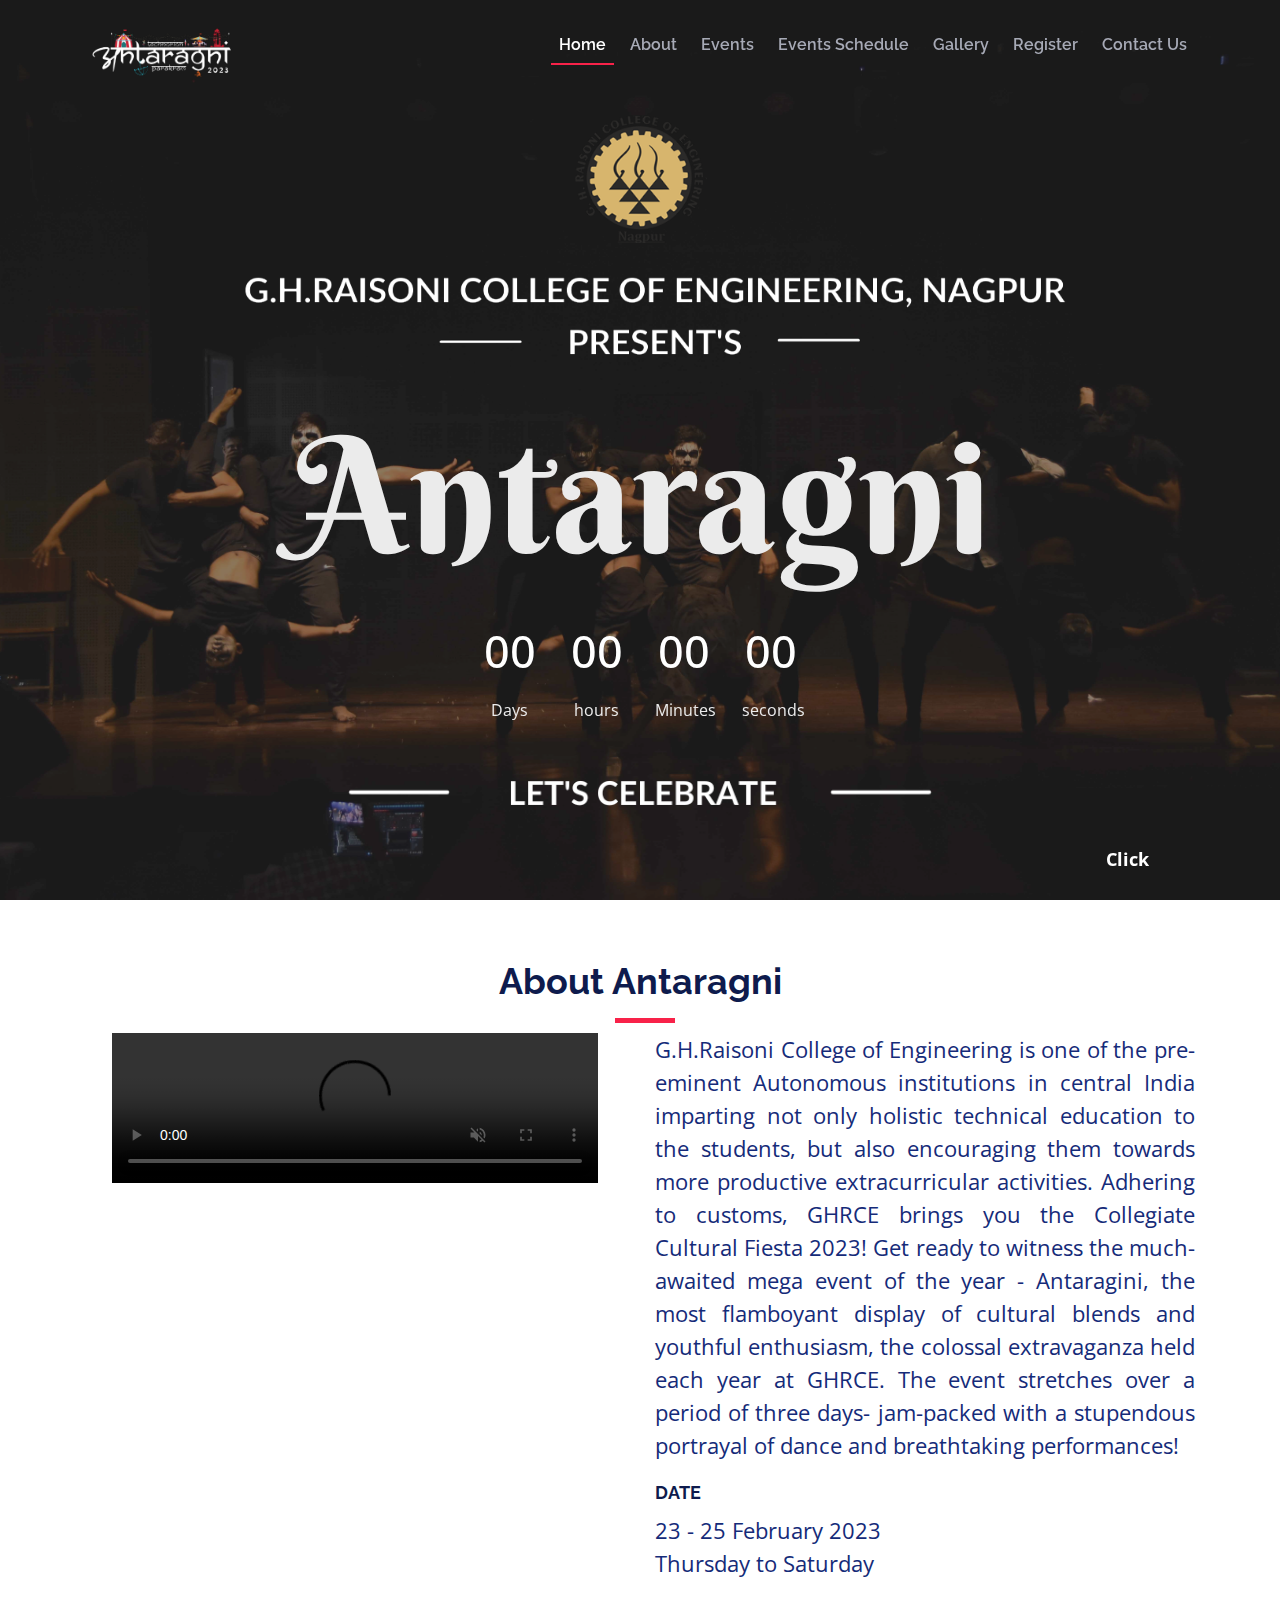
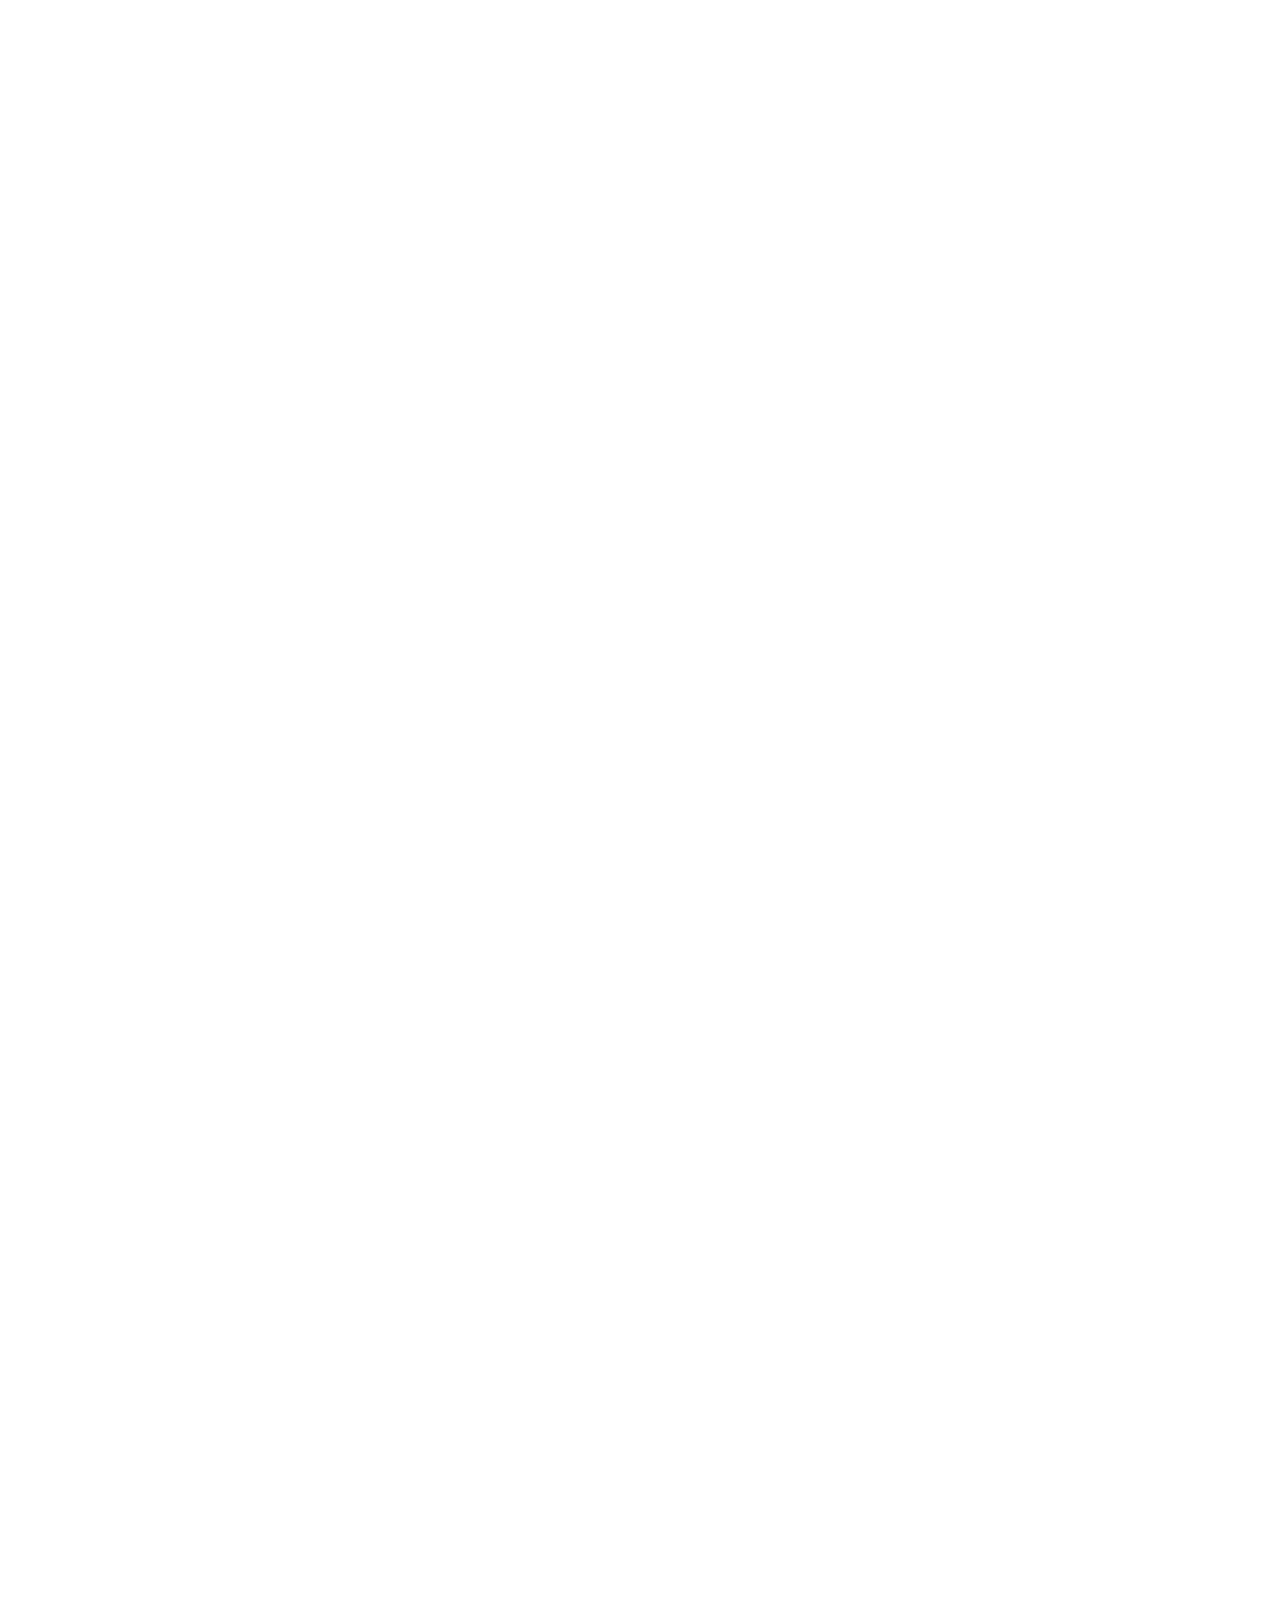
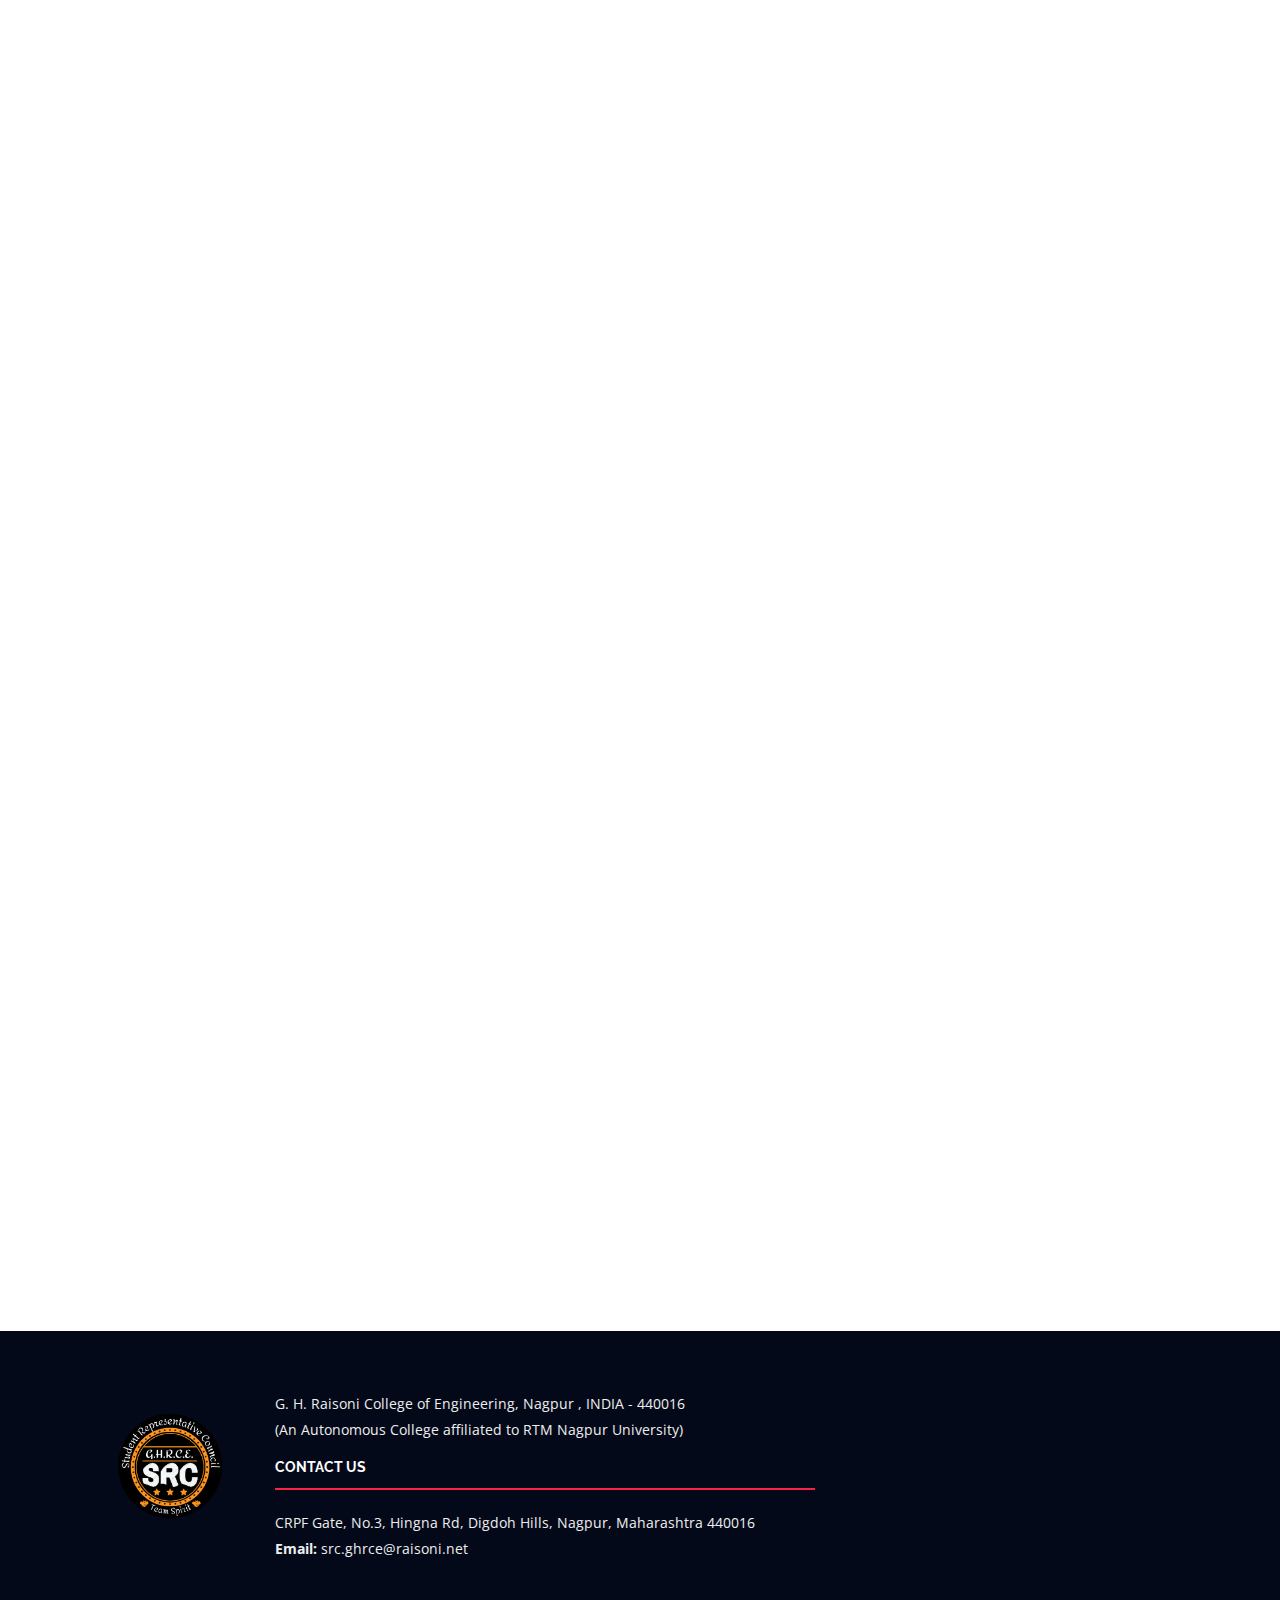
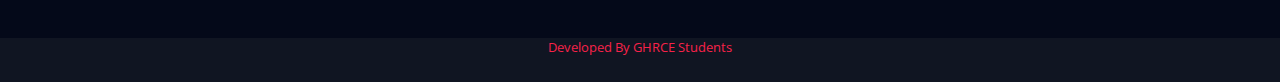
==== commit 9d001be7: "minor changes- marque" ====
--- a/index.html
+++ b/index.html
@@ -121,7 +121,7 @@
     <!-- Intro Section -->
     <section id="intro">
       <div class="intro-container wow fadeIn">
-        <img src="img/logo_ghrce.png" class="collegelogo"/>
+        <img src="img/logo_ghrce.png" class="collegelogo" />
         <img src="img/collegeName2.png" id="clgName" />
         <p class="mb-2 pb-0" id="antaragniWord">Antaragni</p>
         <!-- <section> -->
@@ -152,14 +152,13 @@
           </div>
         </div>
         <img src="img/letsCeleb.png" id="letsCeleb" />
-        <div
-          class="marqueClass"
+        <div class="marqueClass" style="color: #ffffff !important">
           <strong>
             <marquee
               behavior=""
               direction=""
               scrolldelay="100"
-              style="font-size: 20px; z-index: 1000"
+              style="font-size: 18px; z-index: 1000"
             >
               Click here to view events &nbsp;
               <a
--- a/css/style.css
+++ b/css/style.css
@@ -210,12 +210,12 @@
   white-space: nowrap;
 }
 
-.nav-menu>li {
+.nav-menu > li {
   float: left;
 }
 
-.nav-menu li:hover>ul,
-.nav-menu li.sfHover>ul {
+.nav-menu li:hover > ul,
+.nav-menu li.sfHover > ul {
   display: block;
 }
 
@@ -272,11 +272,11 @@
   color: #fff;
 }
 
-.nav-menu>li {
+.nav-menu > li {
   margin-left: 8px;
 }
 
-.nav-menu>li>a:before {
+.nav-menu > li > a:before {
   content: "";
   position: absolute;
   width: 0;
@@ -289,8 +289,8 @@
 }
 
 .nav-menu a:hover:before,
-.nav-menu li:hover>a:before,
-.nav-menu .menu-active>a:before {
+.nav-menu li:hover > a:before,
+.nav-menu .menu-active > a:before {
   visibility: visible;
   width: 100%;
 }
@@ -340,7 +340,7 @@
   border-radius: 3px;
 }
 
-.nav-menu ul li:hover>a {
+.nav-menu ul li:hover > a {
   background: #f82249;
   color: #fff;
 }
@@ -475,7 +475,6 @@
   justify-content: center;
 }
 
-
 #antaragniWord {
   font-family: "Berkshire Swash", cursive !important;
   font-size: 180px !important;
@@ -497,7 +496,7 @@
     max-width: 100rem;
   }
 
-  .collegelogo{
+  .collegelogo {
     width: 20vw;
   }
 
@@ -524,7 +523,7 @@
     font-size: 75px !important;
   }
 
-  .collegelogo{
+  .collegelogo {
     width: 20vw;
   }
 
@@ -561,21 +560,21 @@
     font-size: 18vh !important;
   }
 
-  #clgName{
+  #clgName {
     height: 14vh !important;
   }
 
-  #letsCeleb{
+  #letsCeleb {
     height: 12vh;
   }
 
-  .collegelogo{
+  .collegelogo {
     height: 15vh !important;
   }
 
-  .marqueClass{
-    color: #ffffff; 
-    width: 80vw
+  .marqueClass {
+    color: #ffffff;
+    width: 80vw;
   }
   #intro .day {
     font-size: 45px !important;
@@ -938,7 +937,7 @@
 }
 
 #schedule .nav-tabs a.active {
-  background-color: #A973BD;
+  background-color: #a973bd;
   color: #fff;
 }
 
@@ -1666,7 +1665,6 @@
 }
 
 @media (min-width: 768px) {
-
   #contact .contact-address,
   #contact .contact-phone,
   #contact .contact-email {
@@ -1780,8 +1778,7 @@
   }
 }
 
-
 .Center {
   justify-content: center;
   display: flex;
-}+}
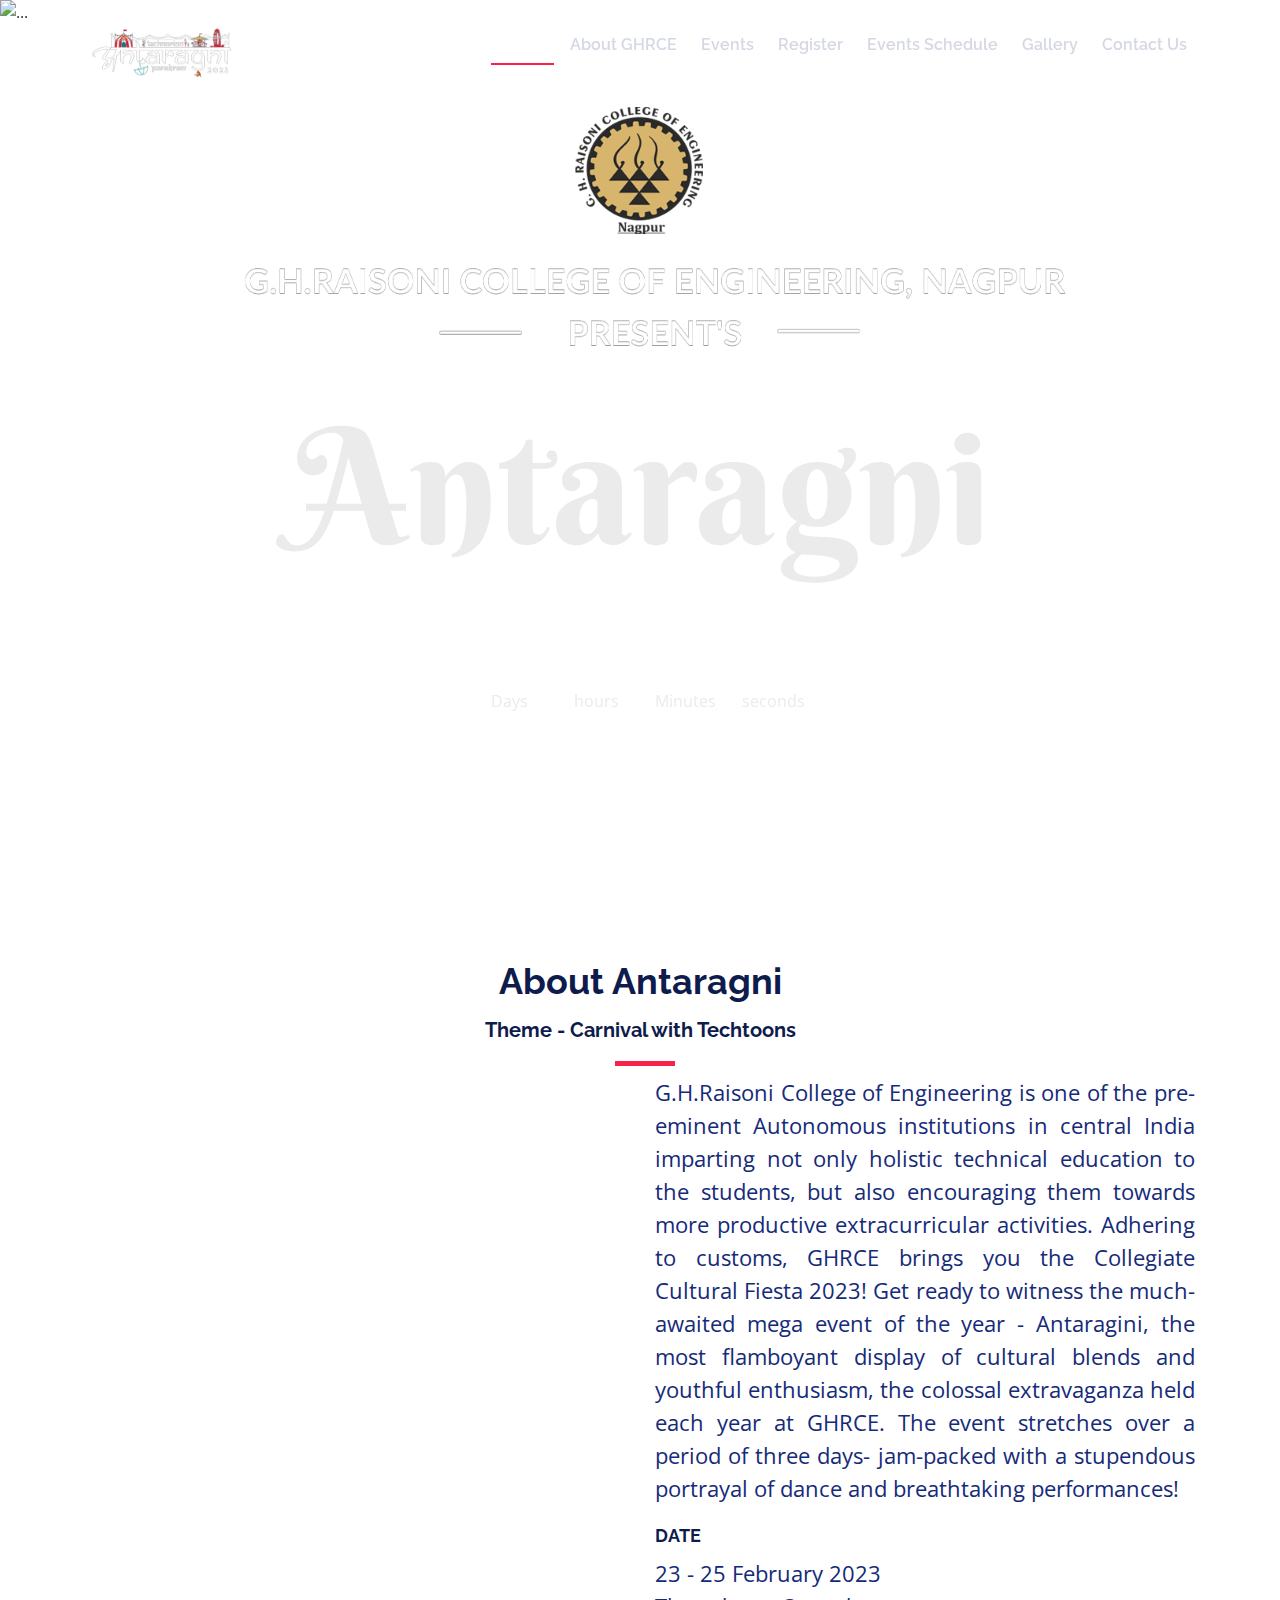
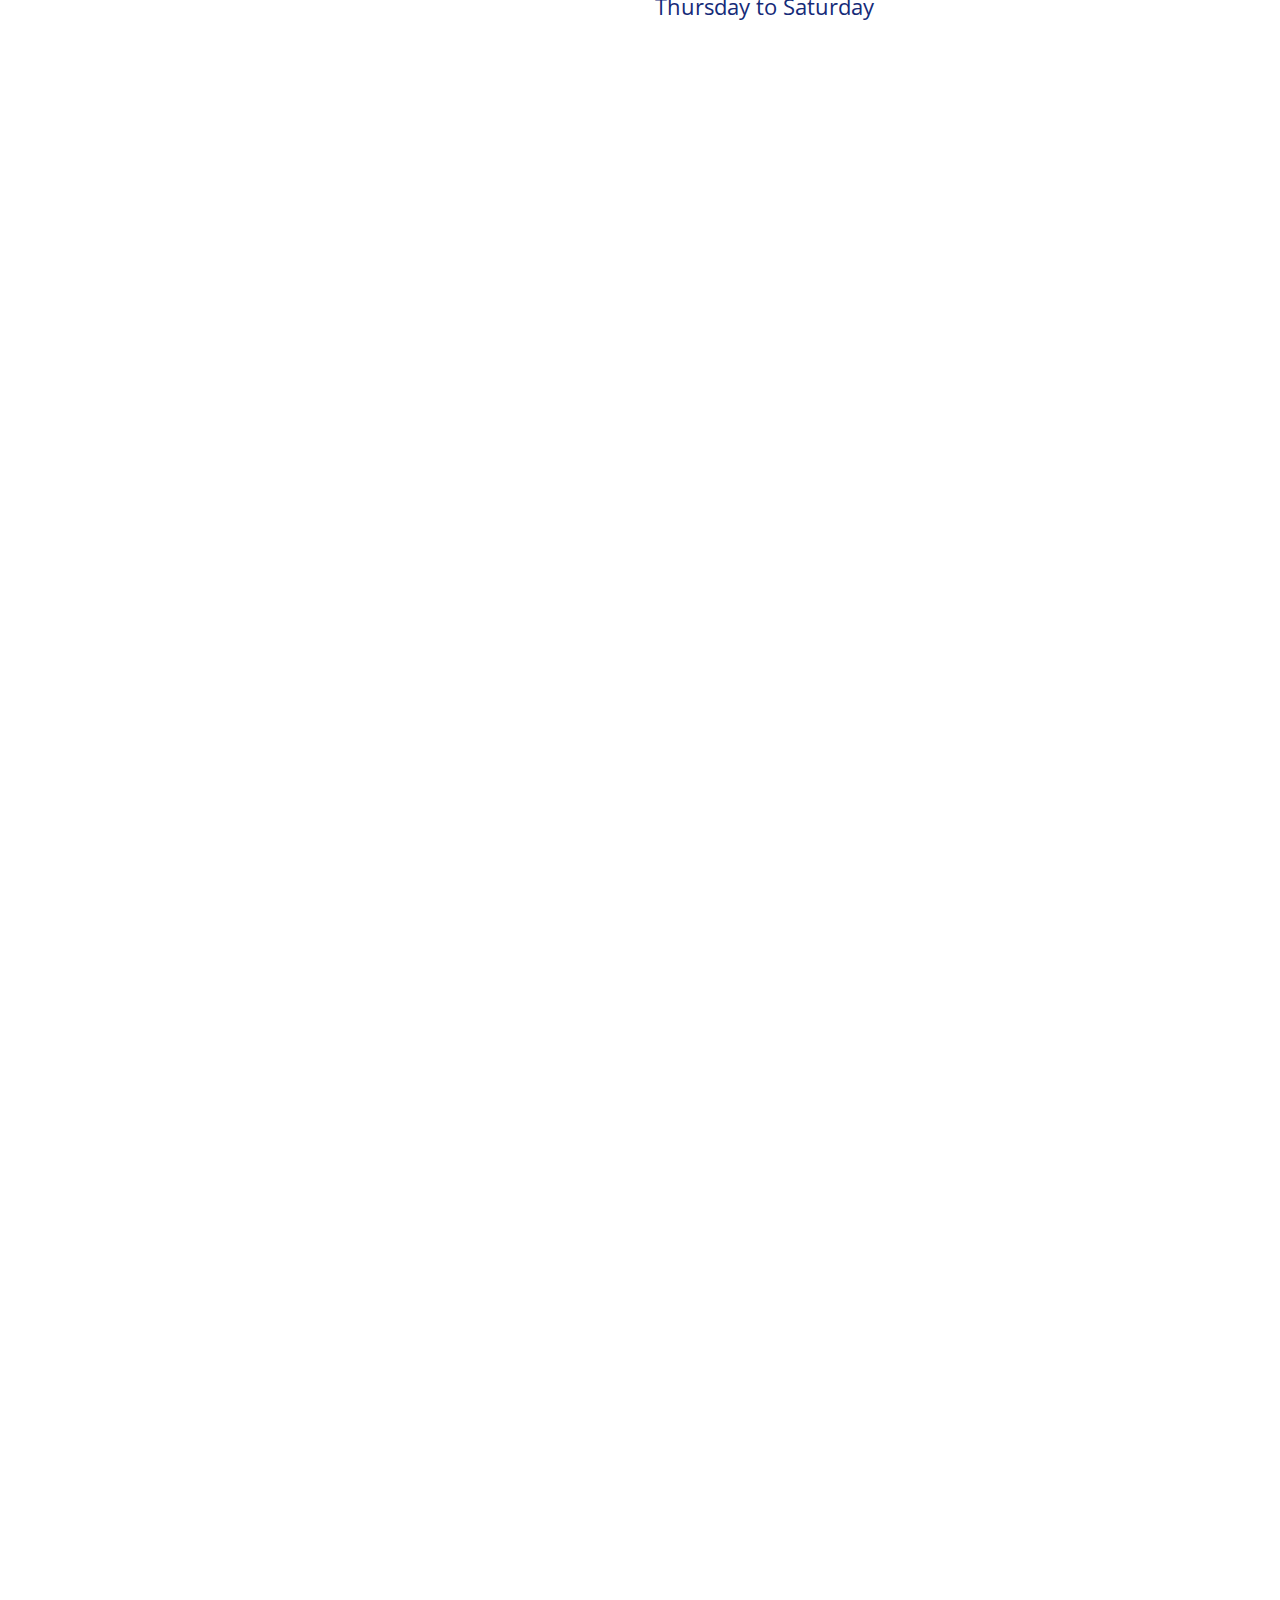
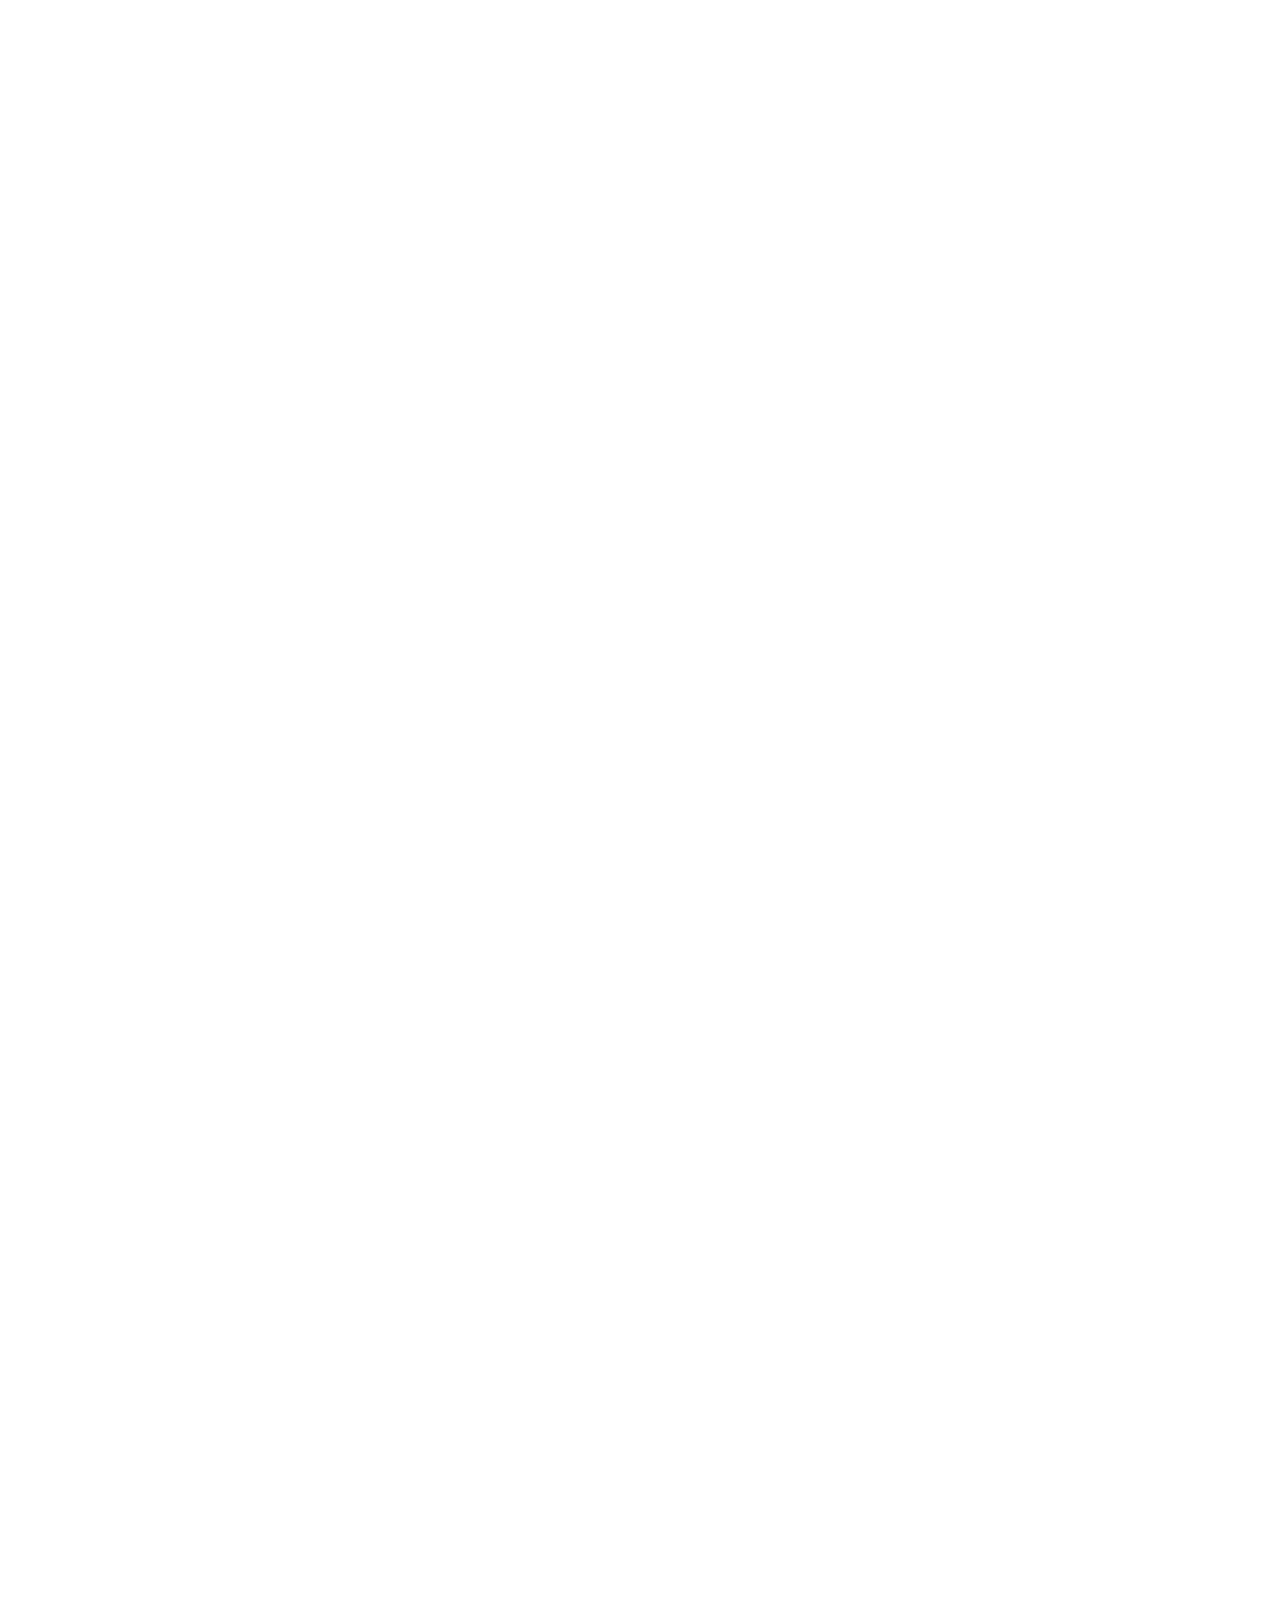
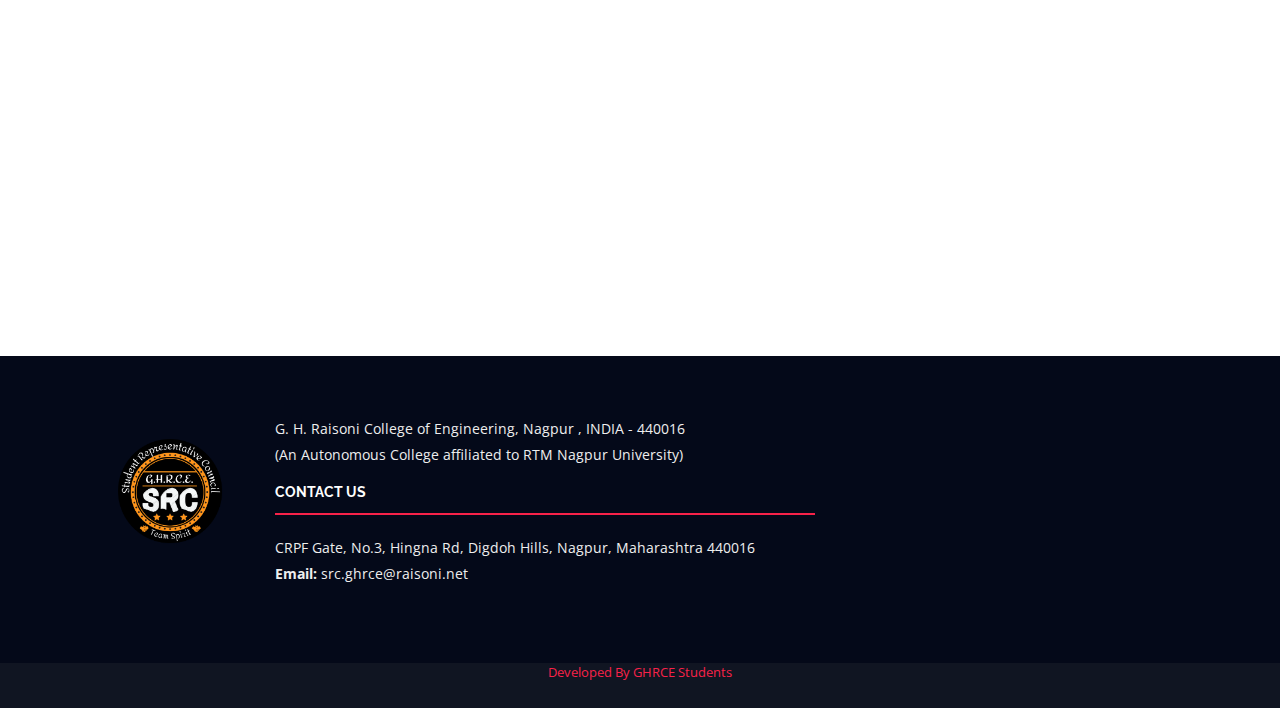
==== commit 923df2d8: "Final Changes Approved" ====
--- a/index.html
+++ b/index.html
@@ -87,19 +87,11 @@
             </li>
             <li>
               <a href="about_us.html" style="font-size: 16px !important"
-                >About</a
+                >About GHRCE</a
               >
             </li>
             <li>
               <a href="#speakers" style="font-size: 16px !important">Events</a>
-            </li>
-            <li>
-              <a href="#schedule" style="font-size: 16px !important"
-                >Events Schedule</a
-              >
-            </li>
-            <li>
-              <a href="#gallery" style="font-size: 16px !important">Gallery</a>
             </li>
             <li>
               <a
@@ -107,6 +99,14 @@
                 style="font-size: 16px !important"
                 >Register</a
               >
+            </li>
+            <li>
+              <a href="#schedule" style="font-size: 16px !important"
+                >Events Schedule</a
+              >
+            </li>
+            <li>
+              <a href="#gallery" style="font-size: 16px !important">Gallery</a>
             </li>
             <li>
               <a href="#contact" style="font-size: 16px !important"
@@ -158,22 +158,34 @@
               behavior=""
               direction=""
               scrolldelay="100"
-              style="font-size: 18px; z-index: 1000"
+              style="font-size: 30px; z-index: 1000"
             >
               Click here to view events &nbsp;
               <a
                 href="Antaragni_Events.html"
-                style="text-decoration: none; margin-right: 20px"
-                >Antragini</a
+                style="
+                  text-decoration: none;
+                  margin-right: 20px;
+                  color: #ffffff !important;
+                "
+                >Antaragini</a
               >
               <a
                 href="Technorian_Events.html"
-                style="text-decoration: none; margin-right: 20px"
+                style="
+                  text-decoration: none;
+                  margin-right: 20px;
+                  color: #ffffff !important;
+                "
                 >Technorion</a
               >
               <a
                 href="Parakram_Events.html"
-                style="text-decoration: none; margin-right: 20px"
+                style="
+                  text-decoration: none;
+                  margin-right: 20px;
+                  color: #ffffff !important;
+                "
                 >Parakram</a
               >
             </marquee>
@@ -192,6 +204,14 @@
       <div class="carousel-inner">
         <div class="carousel-item active" style="height: 100vh">
           <img
+            src="img/coverpage.png"
+            style="object-fit: cover"
+            class="d-block w-100 h-100"
+            alt="..."
+          />
+        </div>
+        <div class="carousel-item" style="height: 100vh">
+          <img
             src="img/gallery/img1.jpg"
             style="object-fit: cover; opacity: 0.9; filter: brightness(50%)"
             class="d-block w-100 h-100"
@@ -222,17 +242,7 @@
             alt="..."
           />
         </div>
-        <!-- <div class="carousel-item" style="height:100vh;">
-        <img src="img/gallery/img5.jpg" style="object-fit: cover;opacity: 0.9; filter: brightness(50%);"
-          class="d-block w-100 h-100" alt="...">
-      </div> -->
       </div>
-      <!-- <div class="container">
-      <marquee behavior="" direction="" style="font-size: 20px;">
-        Click here to visit the events   Antragini
-        <a href="Antaragni_Events.html" style="text-decoration: none; margin-right: 20px; color: red;" ></a><a href="Technorian_Events.html" style="text-decoration: none; margin-right: 20px; color: red;" >Technorion</a><a href="Parakram_Events.html" style="text-decoration: none; margin-right: 20px; color: red;" >Parakram</a>
-      </marquee>
-    </div> -->
     </div>
 
     <main id="main">
@@ -241,14 +251,15 @@
       <section id="about">
         <div class="container wow-fadeInUp">
           <h2 class="text-center section-header" style="color: #0e1b4d">
-            About Antaragni
+            About Antaragni <br /><span style="font-size: 20px">
+              Theme - Carnival with Techtoons
+            </span>
           </h2>
           <div class="row">
             <div class="col-lg-6 div-col-md-6 div-col-sm-12">
               <video
                 width="90%"
                 height="auto"
-                controls
                 autoplay
                 muted
                 style="width: 90%; display: block; margin: auto"
@@ -570,6 +581,100 @@
         </div>
       </section>
 
+      <!-- parakram schedule -->
+      <section id="schedule" style="background-color: #ffffff">
+        <div class="container wow fadeInUp">
+          <div class="section-header">
+            <h2>Event Schedule for Parakram</h2>
+            <p>Here is our event schedule</p>
+          </div>
+
+          <ul class="nav nav-tabs" role="tablist">
+            <li class="nav-item">
+              <a
+                class="nav-link active"
+                href="#day-1-pr"
+                role="tab"
+                data-toggle="tab"
+                >19th Feb</a
+              >
+            </li>
+            <li class="nav-item">
+              <a class="nav-link" href="#day-2-pr" role="tab" data-toggle="tab"
+                >20th Feb</a
+              >
+            </li>
+            <li class="nav-item">
+              <a class="nav-link" href="#day-3-pr" role="tab" data-toggle="tab"
+                >21st Feb</a
+              >
+            </li>
+          </ul>
+
+          <h3 class="sub-heading">Exclusive events, priceless memories</h3>
+
+          <div class="tab-content row justify-content-center">
+            <!-- Schdule Day 1 -->
+            <div
+              role="tabpanel"
+              class="col-lg-9 tab-pane fade show active"
+              id="day-1-pr"
+            >
+              <div class="row schedule-item">
+                <div class="col-md-2"><time>Venue - UG Ravi Nagar</time></div>
+                <div class="col-md-10">
+                  <h4>
+                    <ul>
+                      <li>Badminton</li>
+                      <li>Kho-Kho</li>
+                      <li>Kabbadi</li>
+                      <li>Volleyball</li>
+                      <li>Handball</li>
+                      <li>Athletics</li>
+                    </ul>
+                  </h4>
+                </div>
+              </div>
+            </div>
+            <!-- End Schdule Day 1 -->
+
+            <!-- Schdule Day 2 -->
+            <div role="tabpanel" class="col-lg-9 tab-pane fade" id="day-2-pr">
+              <div class="row schedule-item">
+                <div class="col-md-2"><time>Venue - SERC</time></div>
+                <div class="col-md-10">
+                  <h4>
+                    <ul>
+                      <li>Football (UG - Boys)</li>
+                    </ul>
+                  </h4>
+                </div>
+              </div>
+            </div>
+            <!-- End Schdule Day 2 -->
+
+            <!-- Schdule Day 3 -->
+            <div role="tabpanel" class="col-lg-9 tab-pane fade" id="day-3-pr">
+              <div class="row schedule-item">
+                <div class="col-md-2"><time>Venue - Sharrddha Park</time></div>
+                <div class="col-md-10">
+                  <h4>
+                    <ul>
+                      <li>Basketball</li>
+                      <li>Dodgeball</li>
+                      <li>Cricket</li>
+                      <li>Tug-Of-war</li>
+                      <li>Sepak Takraw</li>
+                      <li>Futsal (W)</li>
+                    </ul>
+                  </h4>
+                </div>
+              </div>
+            </div>
+          </div>
+        </div>
+      </section>
+
       <!-- Gallery Section -->
       <section
         id="gallery"
@@ -578,7 +683,7 @@
       >
         <div class="container">
           <div class="section-header">
-            <h2>Gallery</h2>
+            <h2>Gallery - Glimspses 2022</h2>
             <p>Check our gallery from the recent events</p>
           </div>
         </div>
--- a/css/style.css
+++ b/css/style.css
@@ -1781,4 +1781,5 @@
 .Center {
   justify-content: center;
   display: flex;
-}
+  margin: auto;
+}
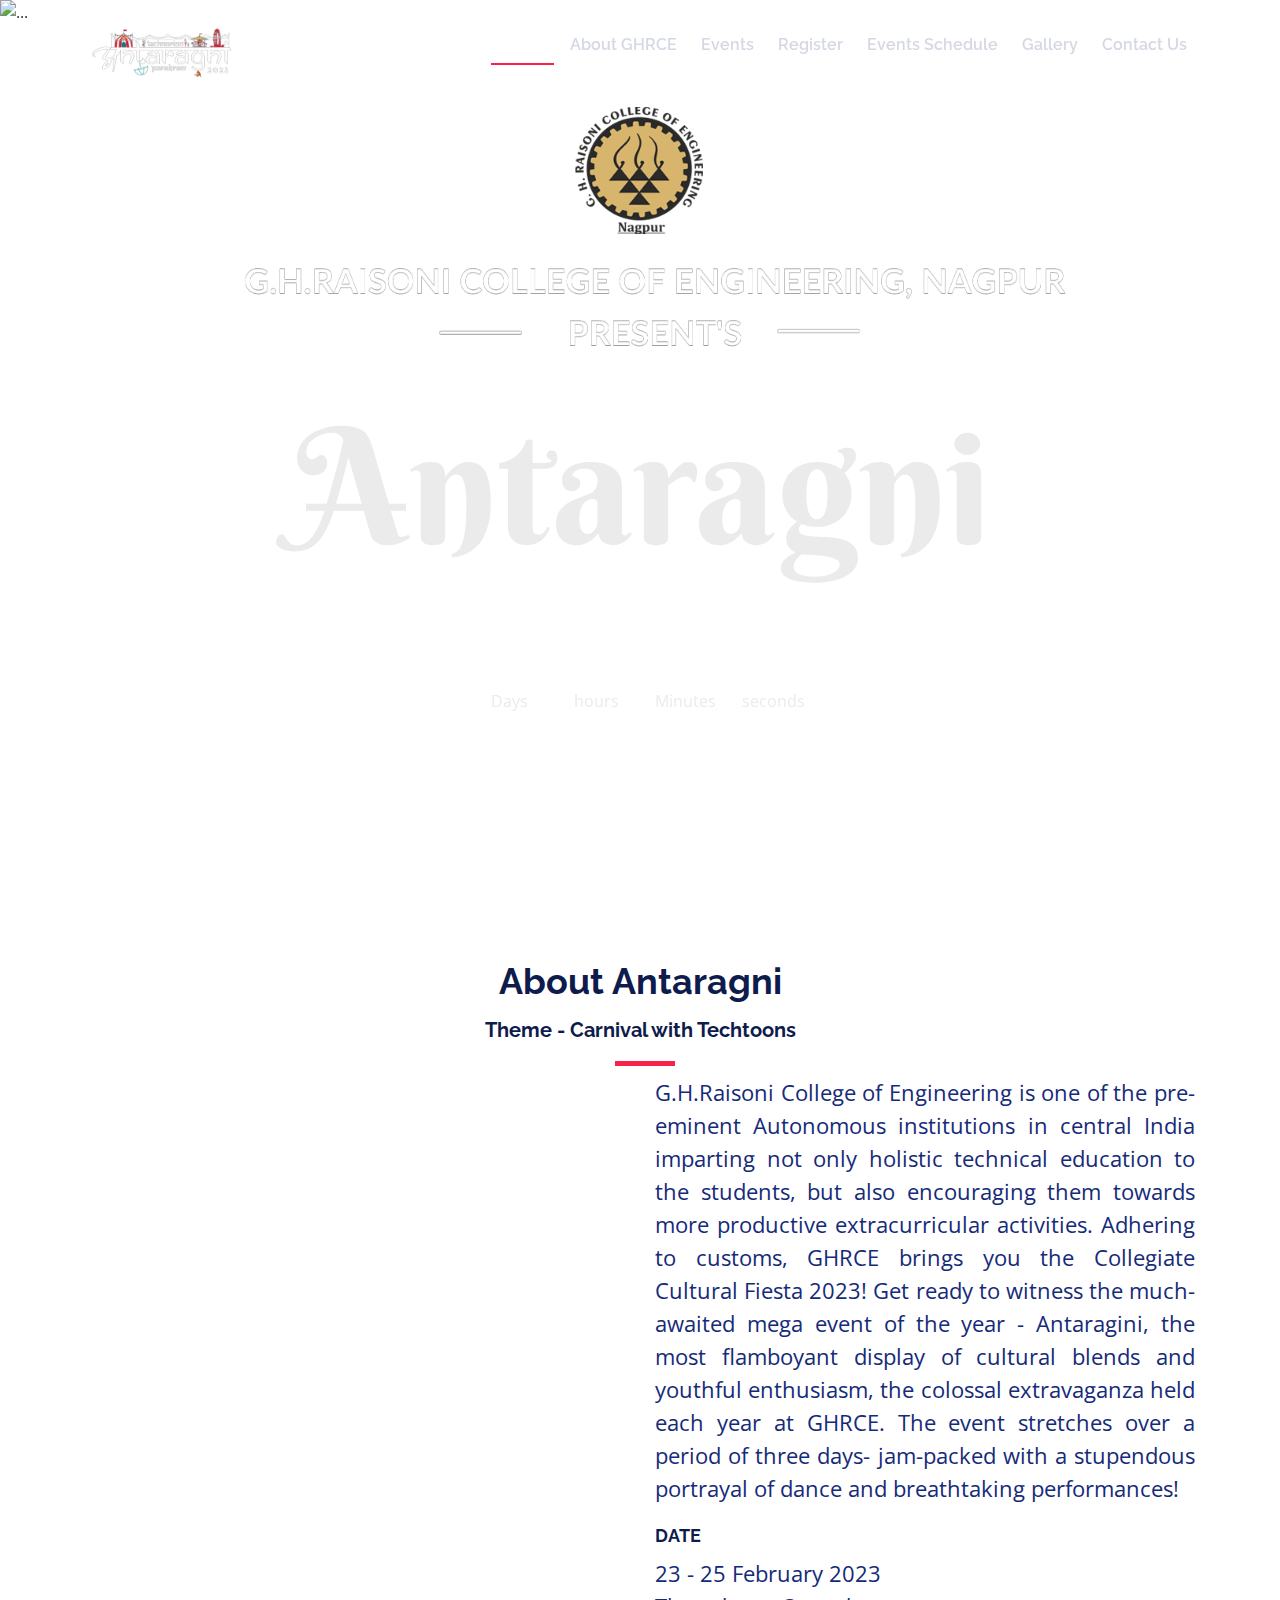
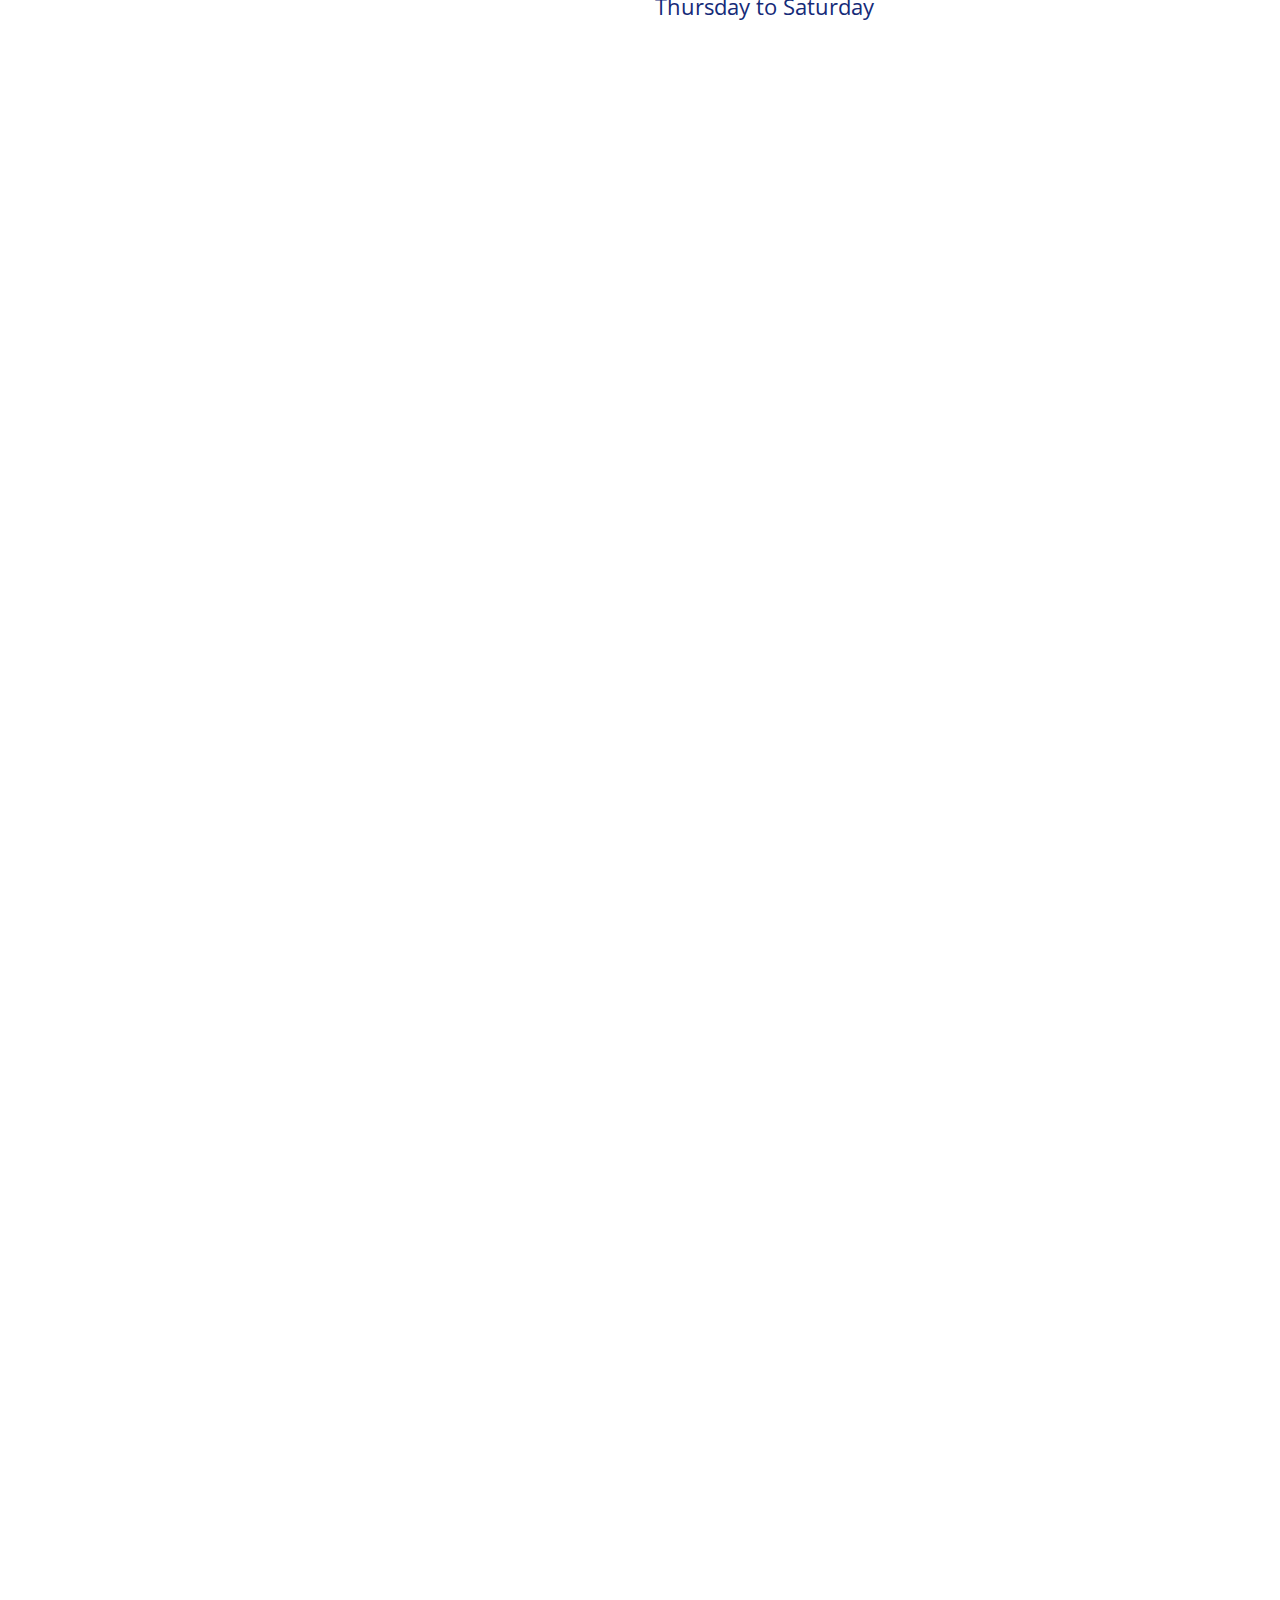
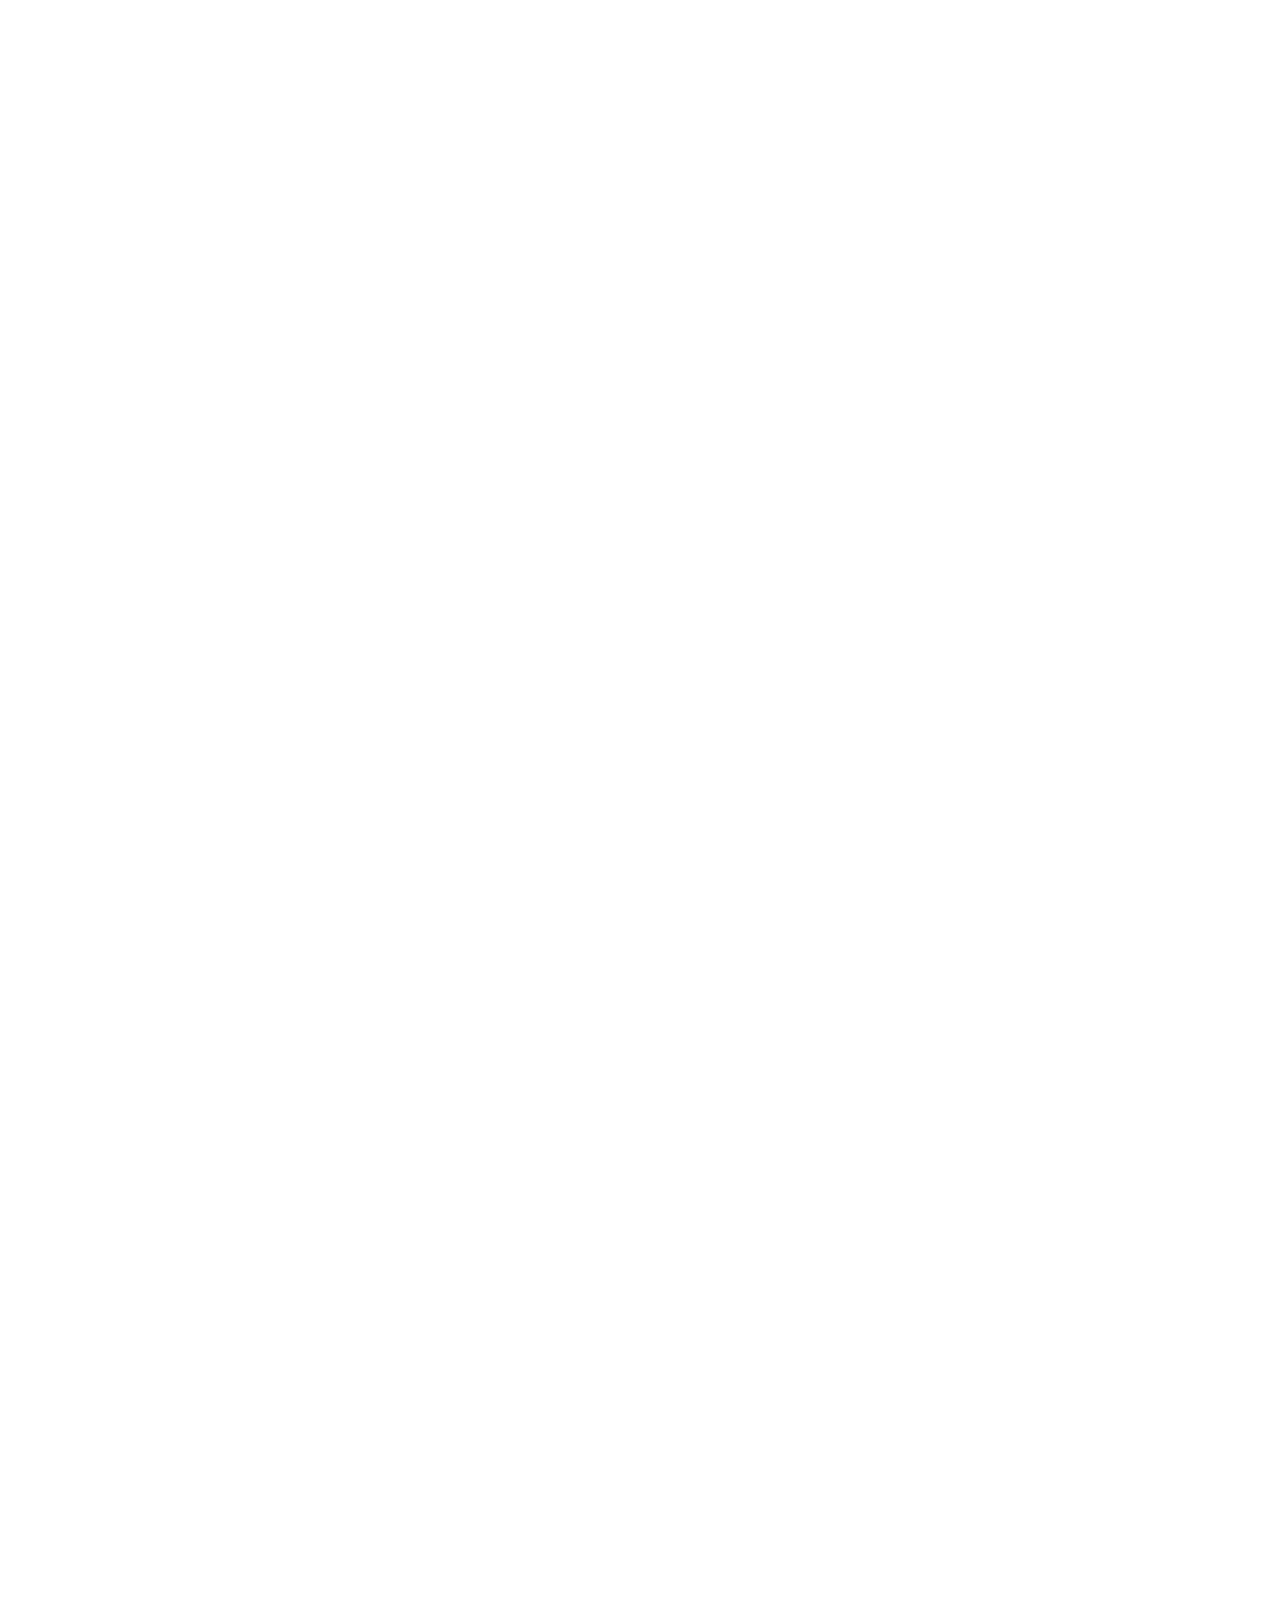
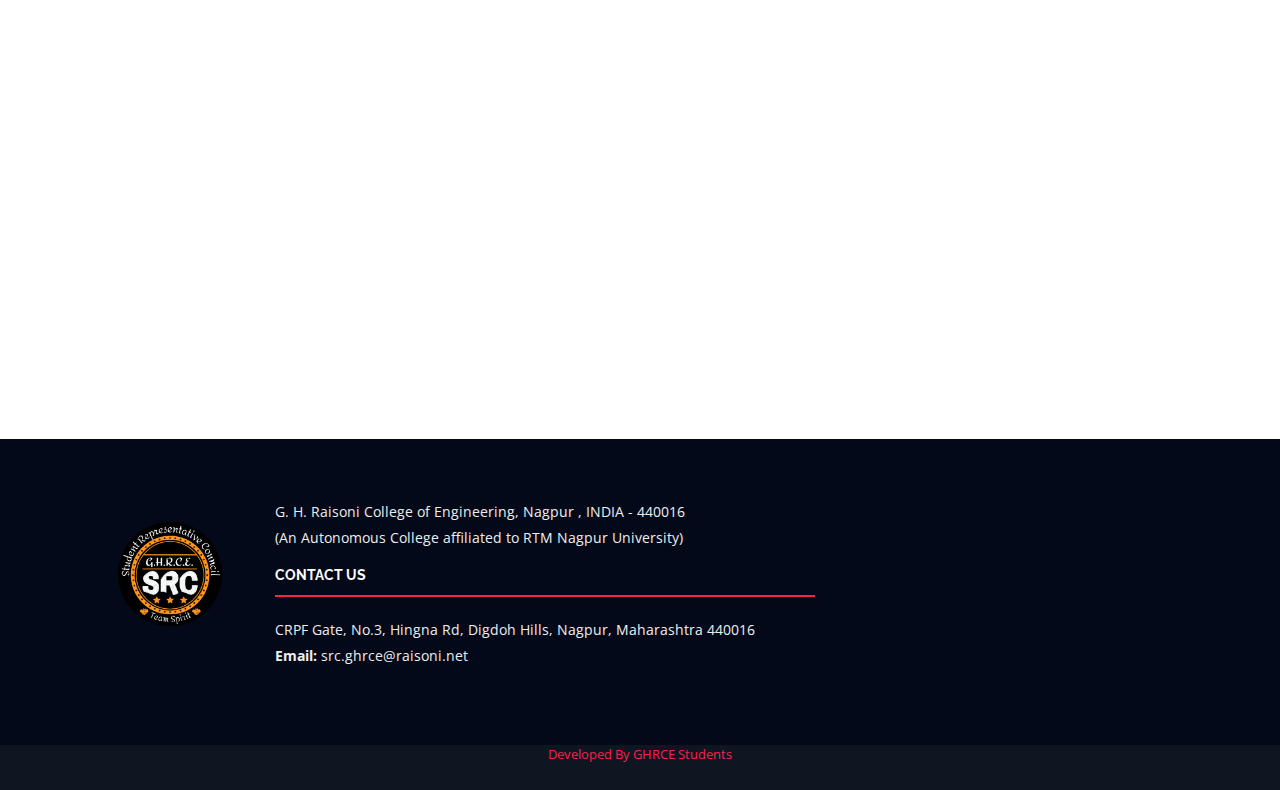
==== commit a9315728: "Final Deployment" ====
--- a/index.html
+++ b/index.html
@@ -842,6 +842,21 @@
               </div>
             </div>
           </div>
+
+          <div class="row contact-info justify-content-center">
+            <div class="col-md-4">
+              <h3>Visitors</h3>
+              <a target="_blank">
+                <img
+                  src="https://hitwebcounter.com/counter/counter.php?page=8278324&style=0008&nbdigits=5&type=page&initCount=0"
+                  title="Free Counter"
+                  alt="web counter"
+                  style="height: 20px"
+                  border="1"
+                />
+              </a>
+            </div>
+          </div>
         </div>
       </section>
     </main>
